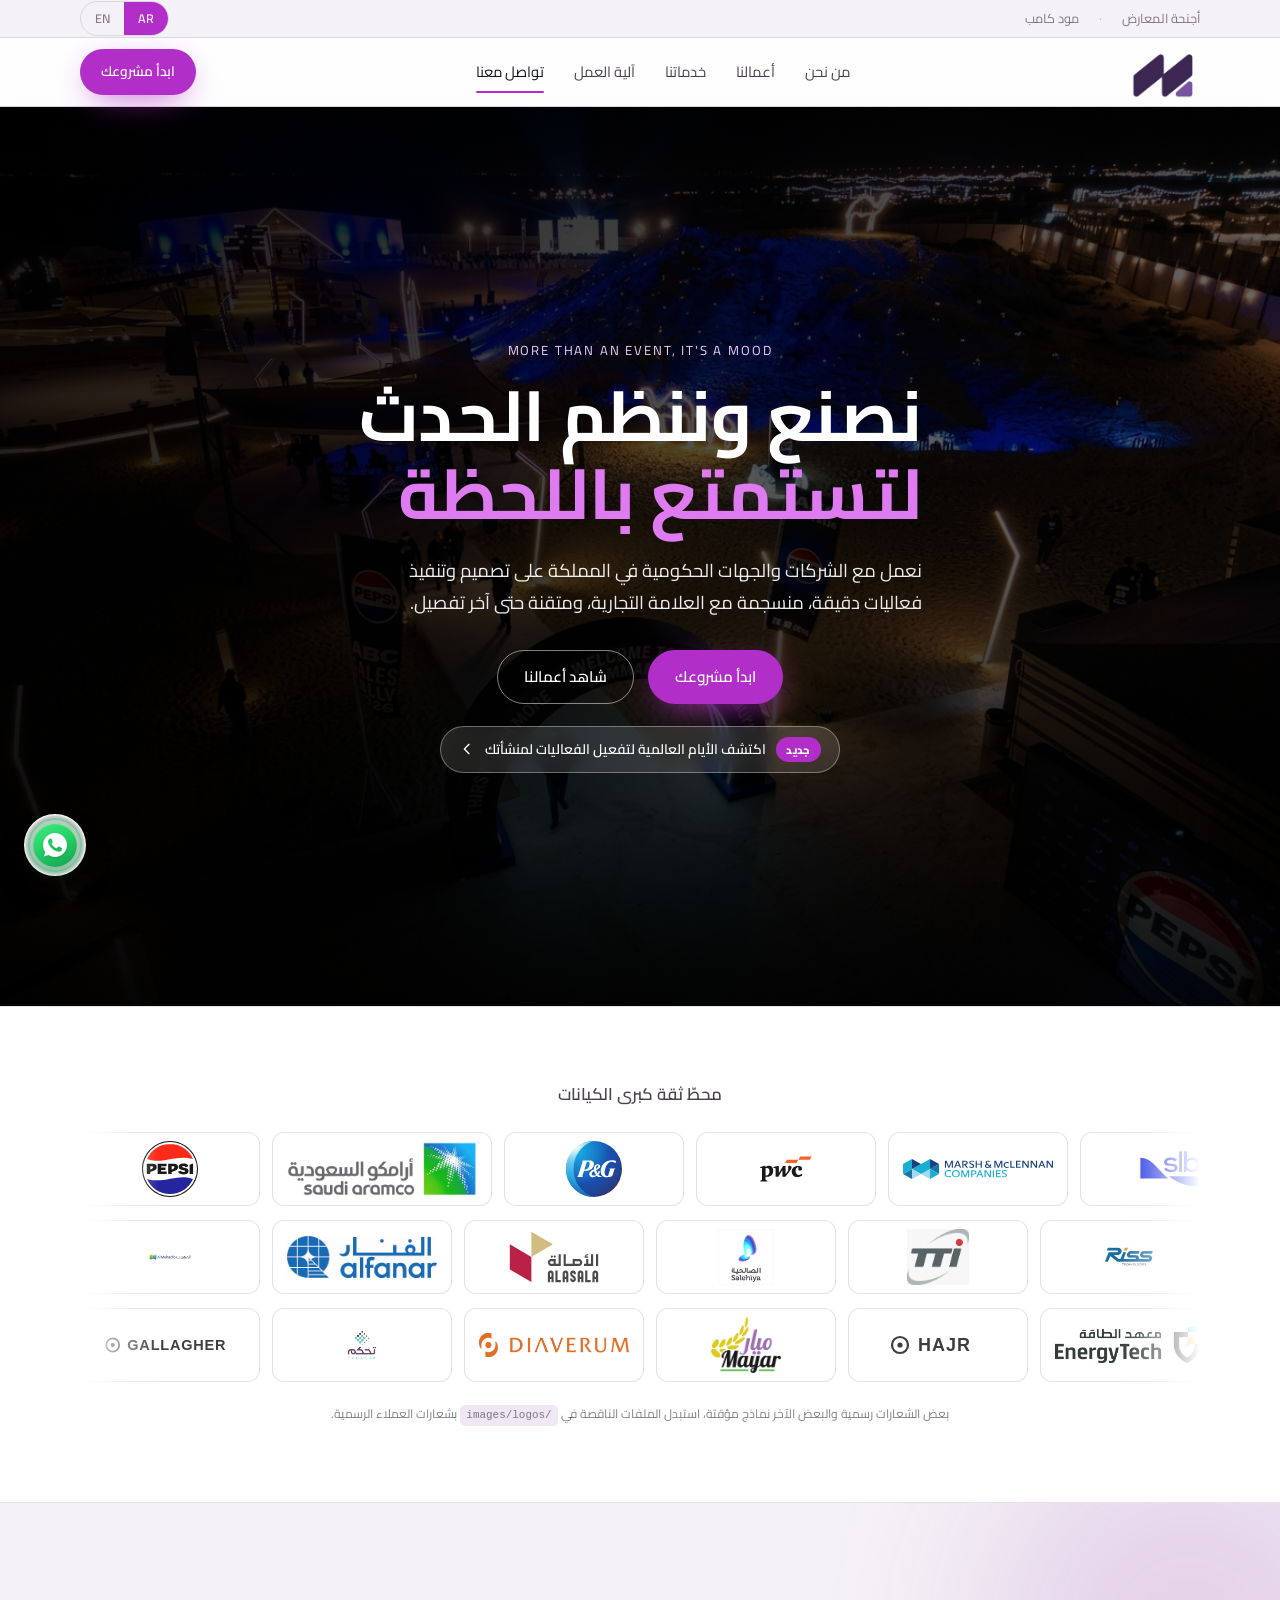
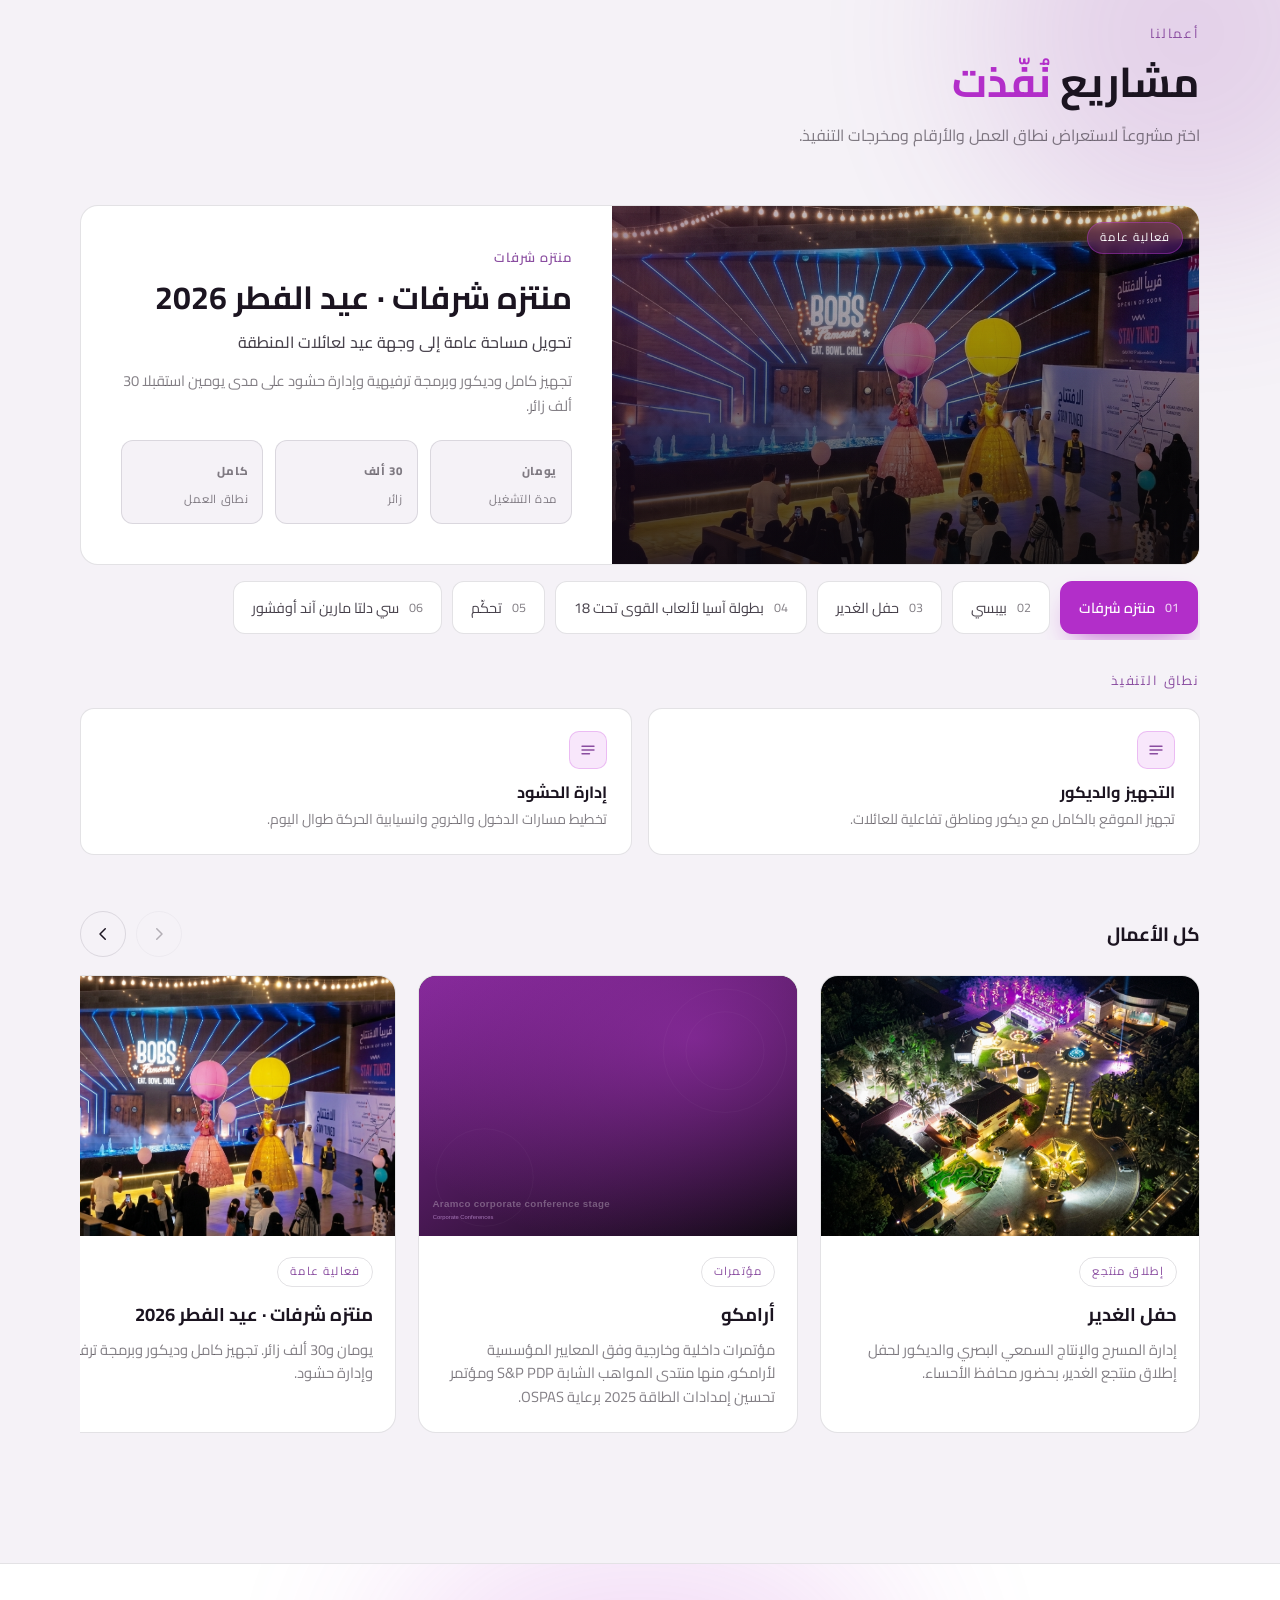
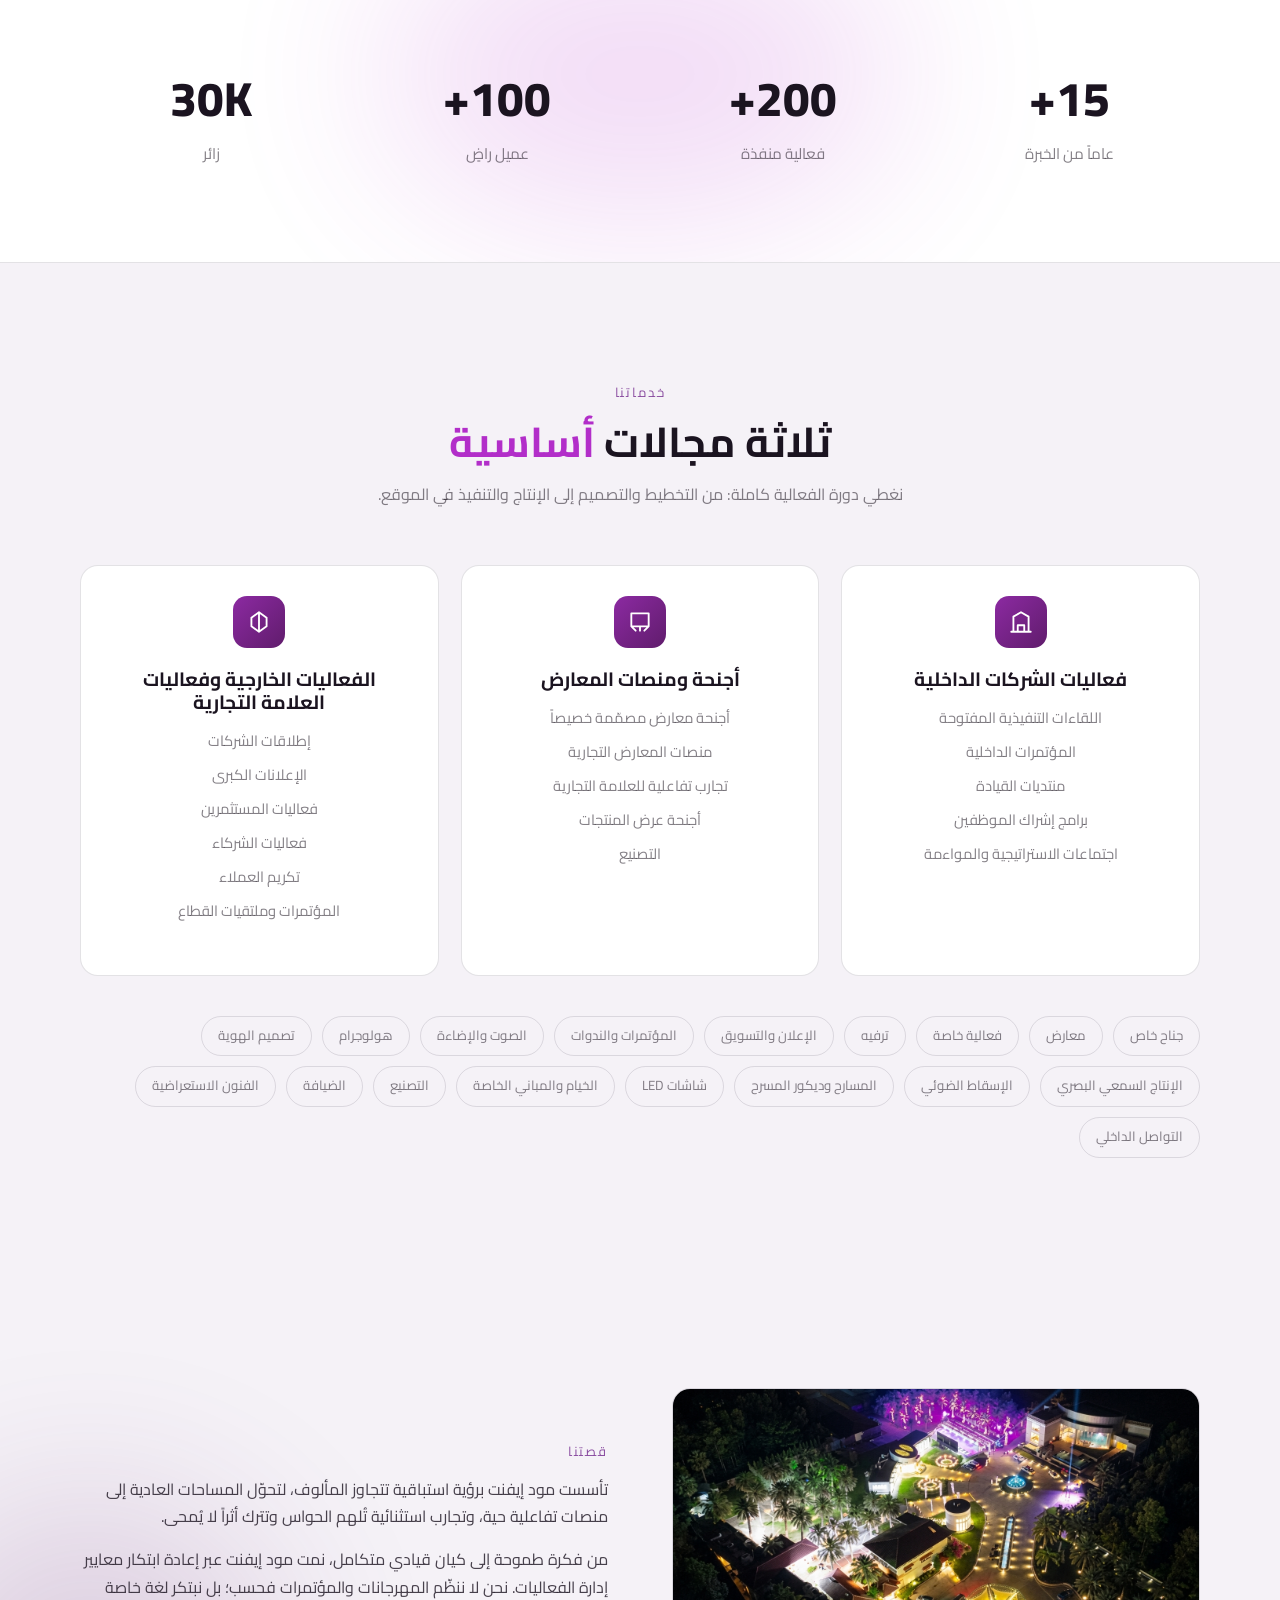
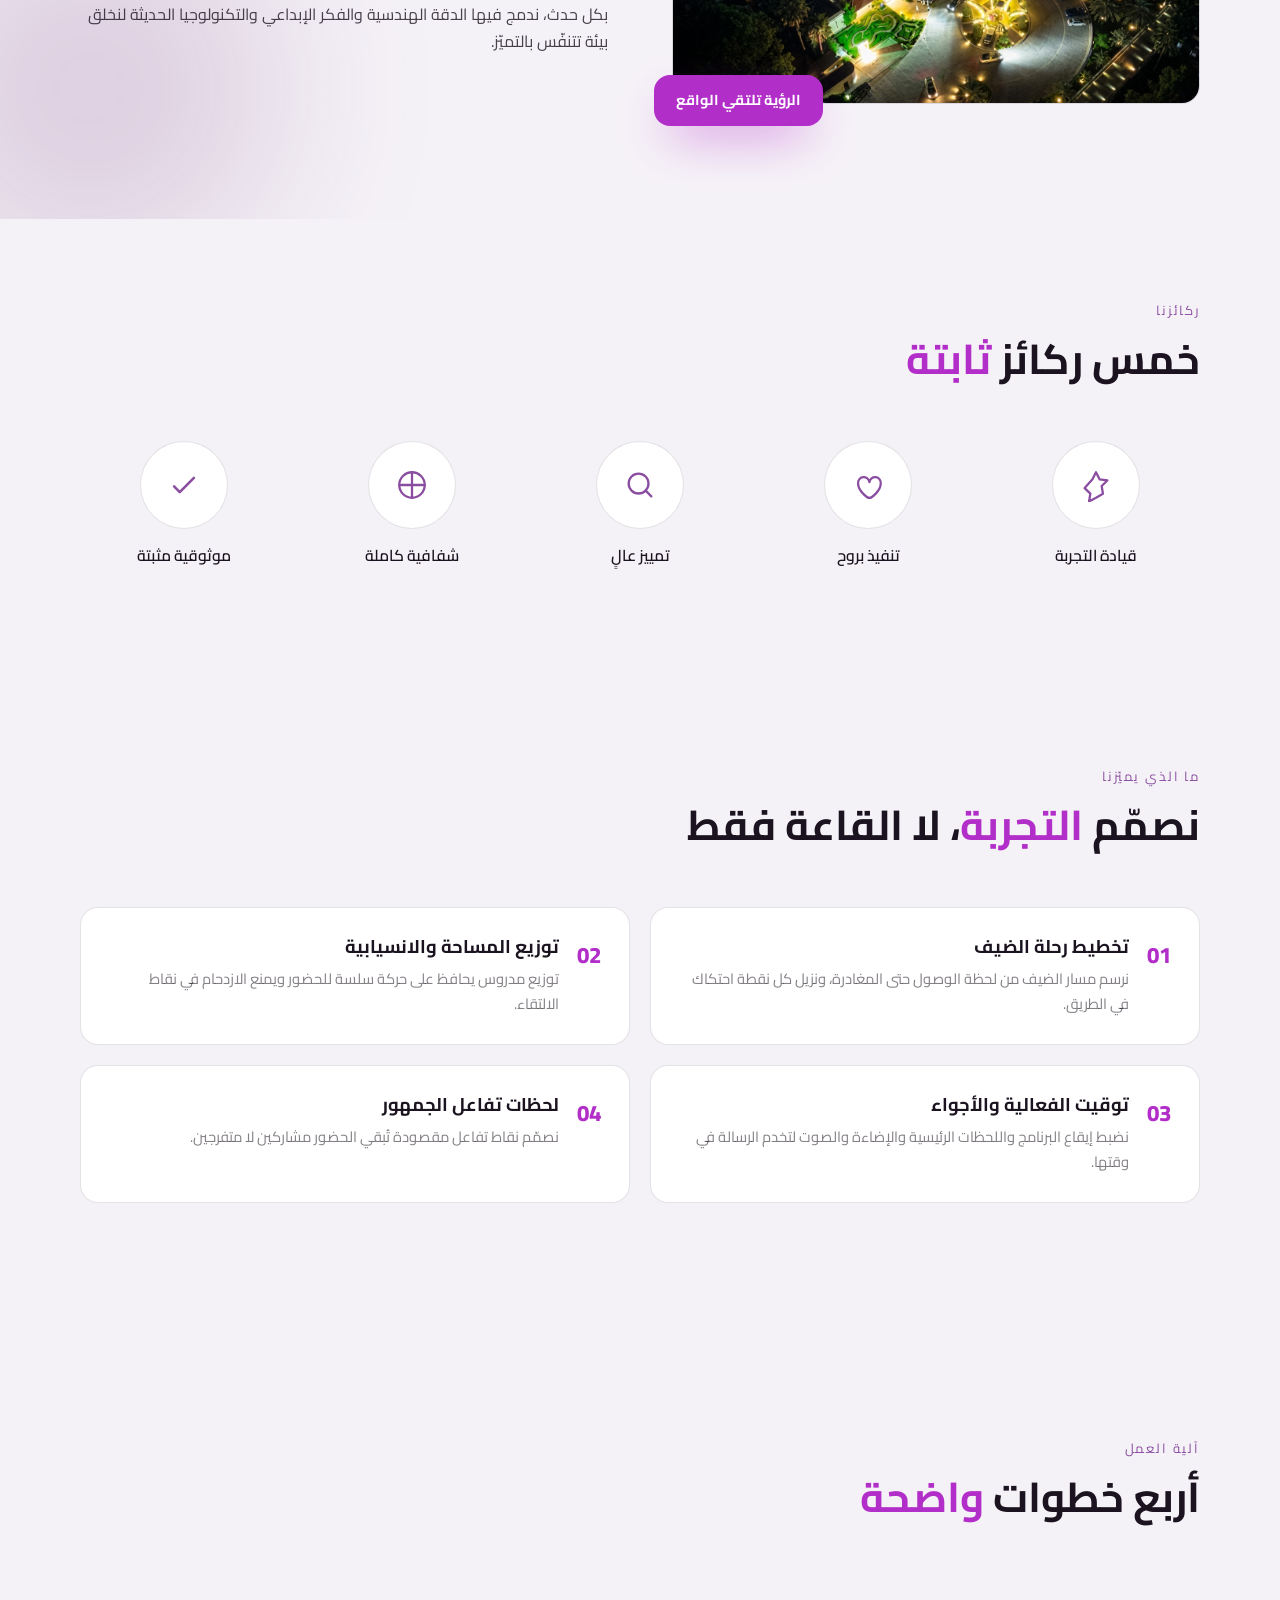
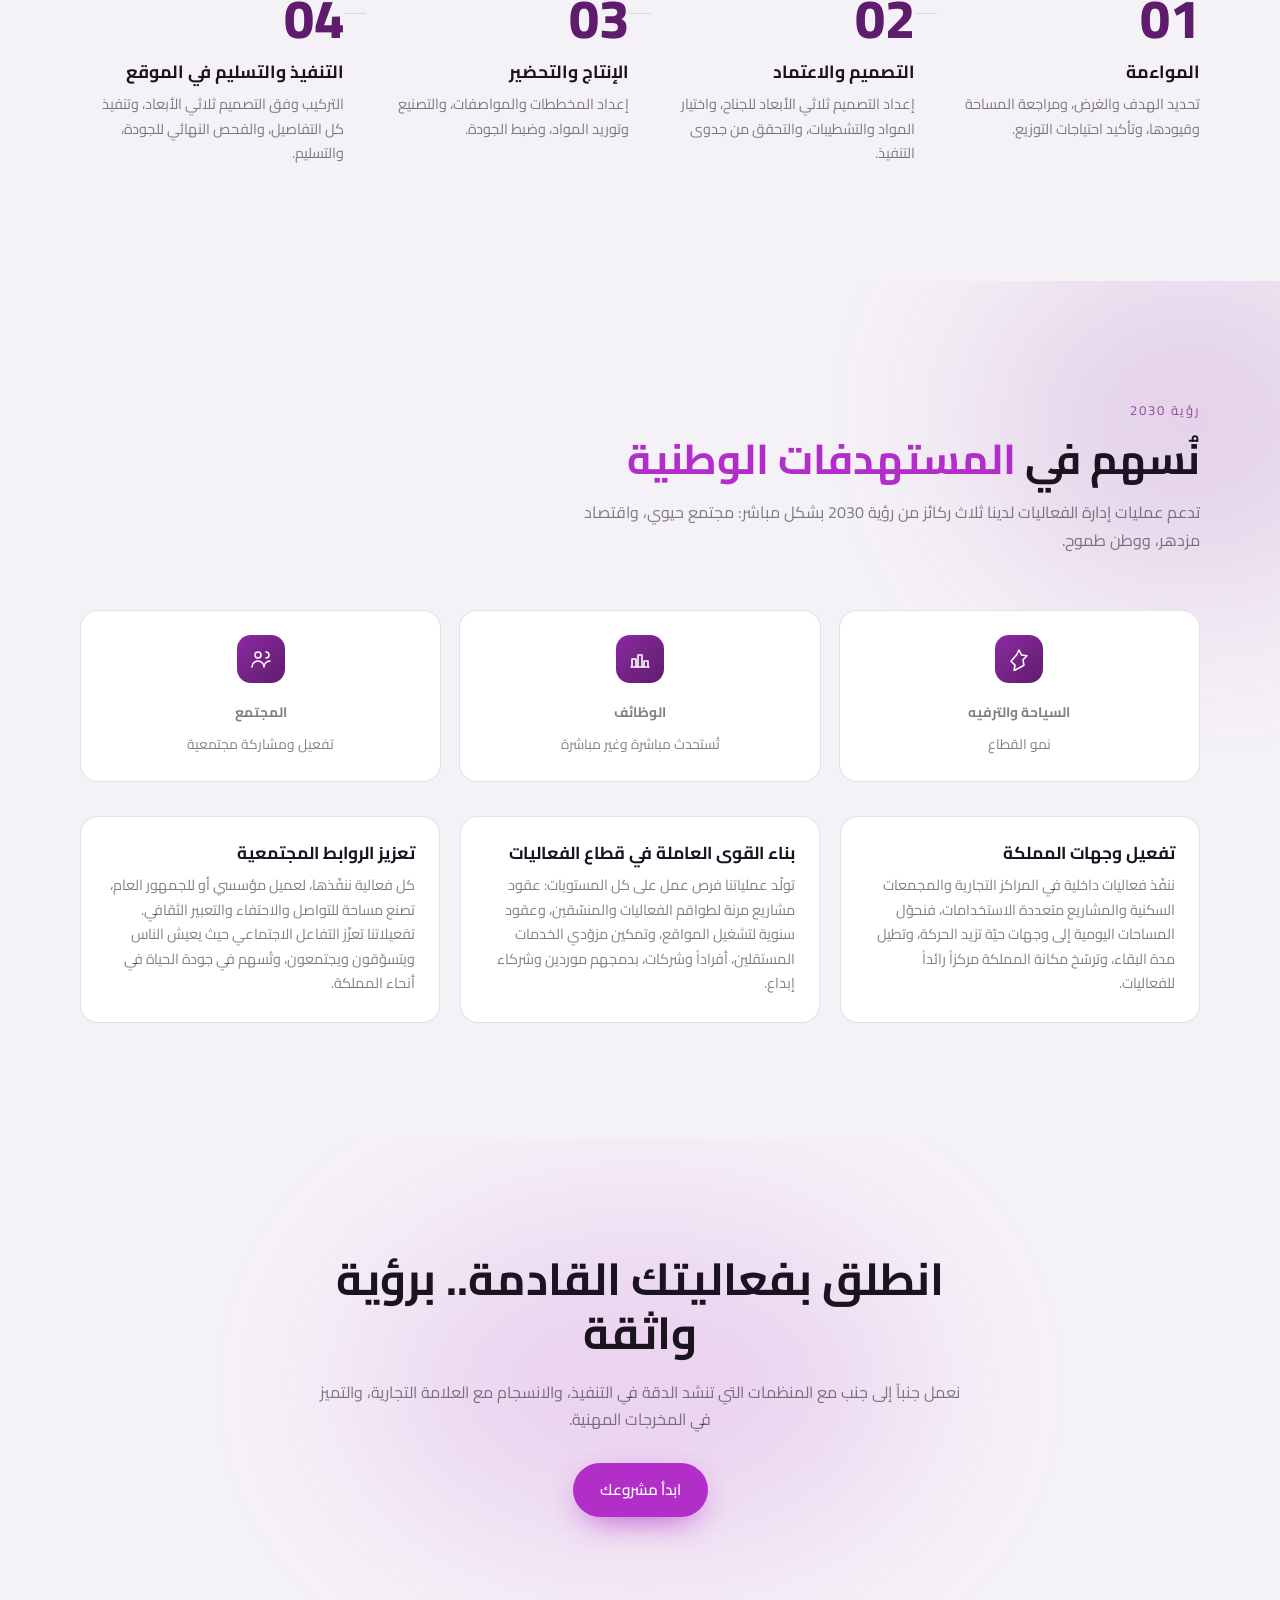
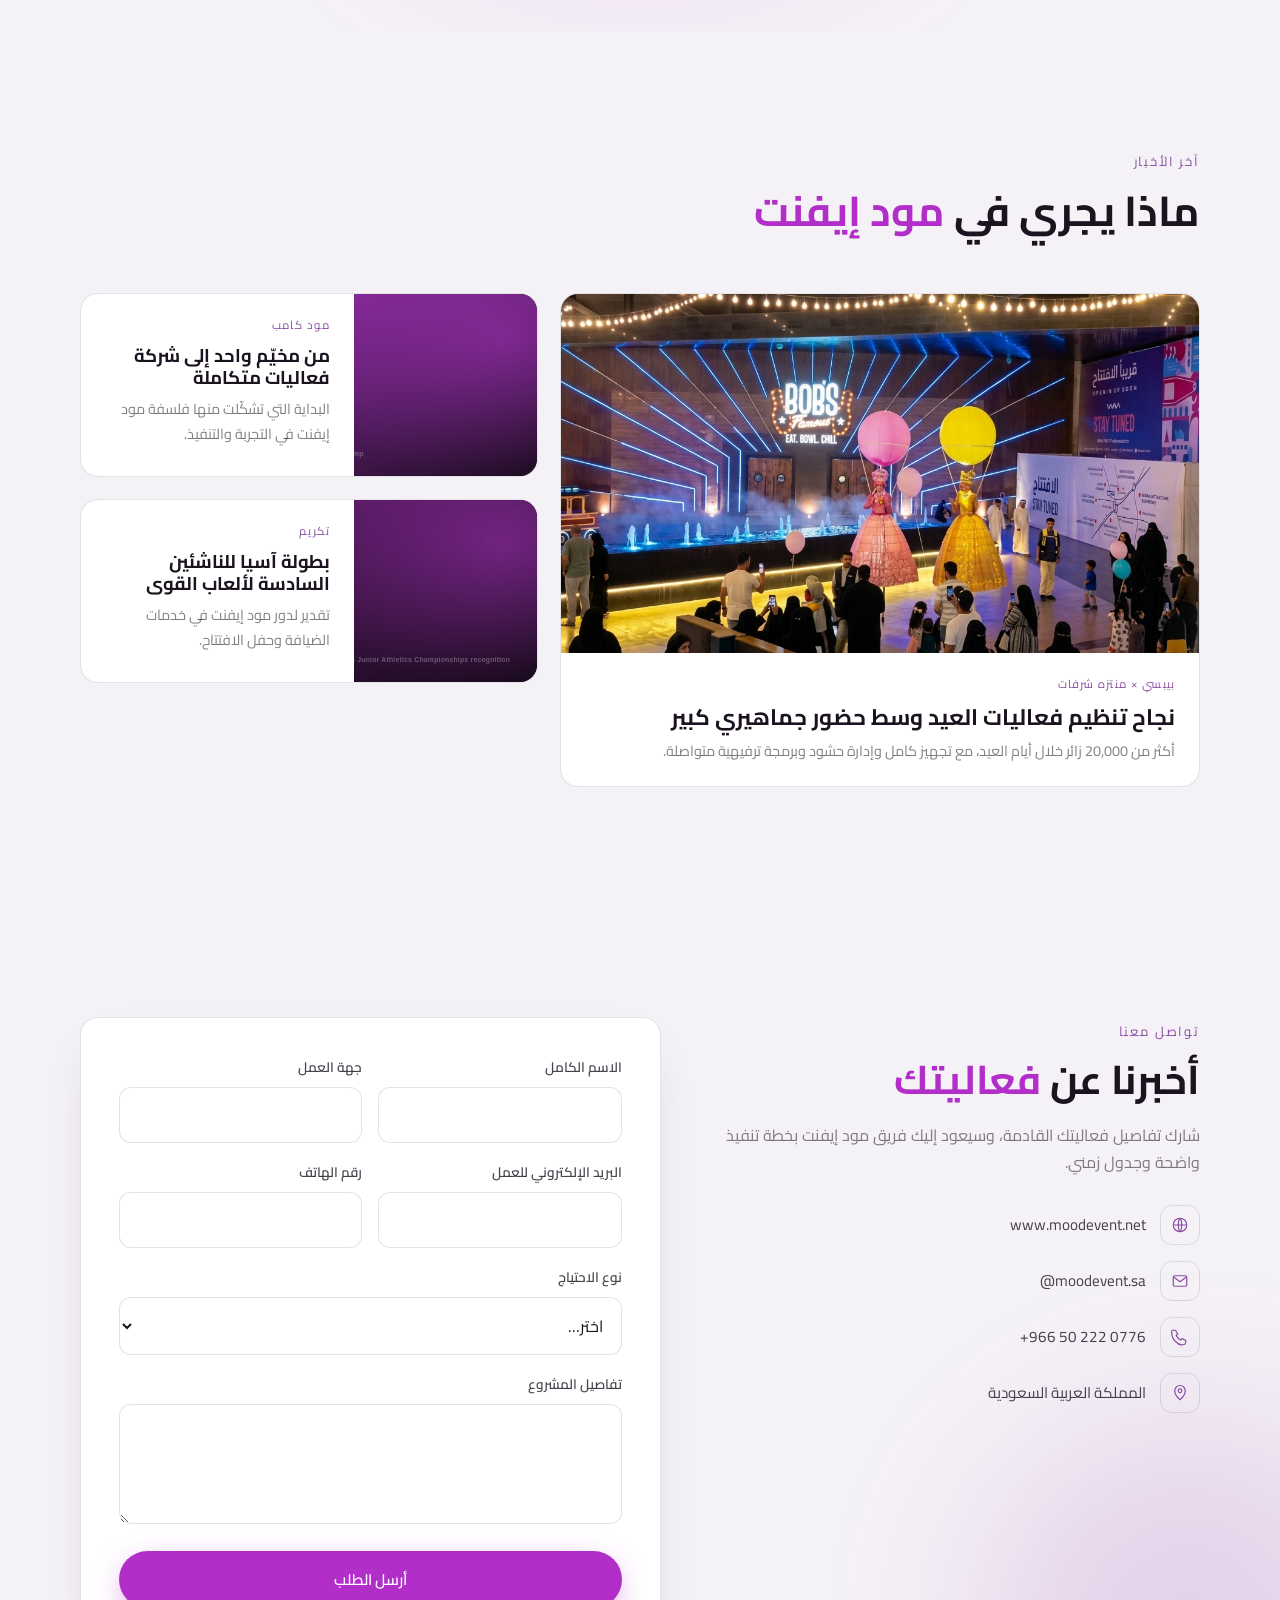
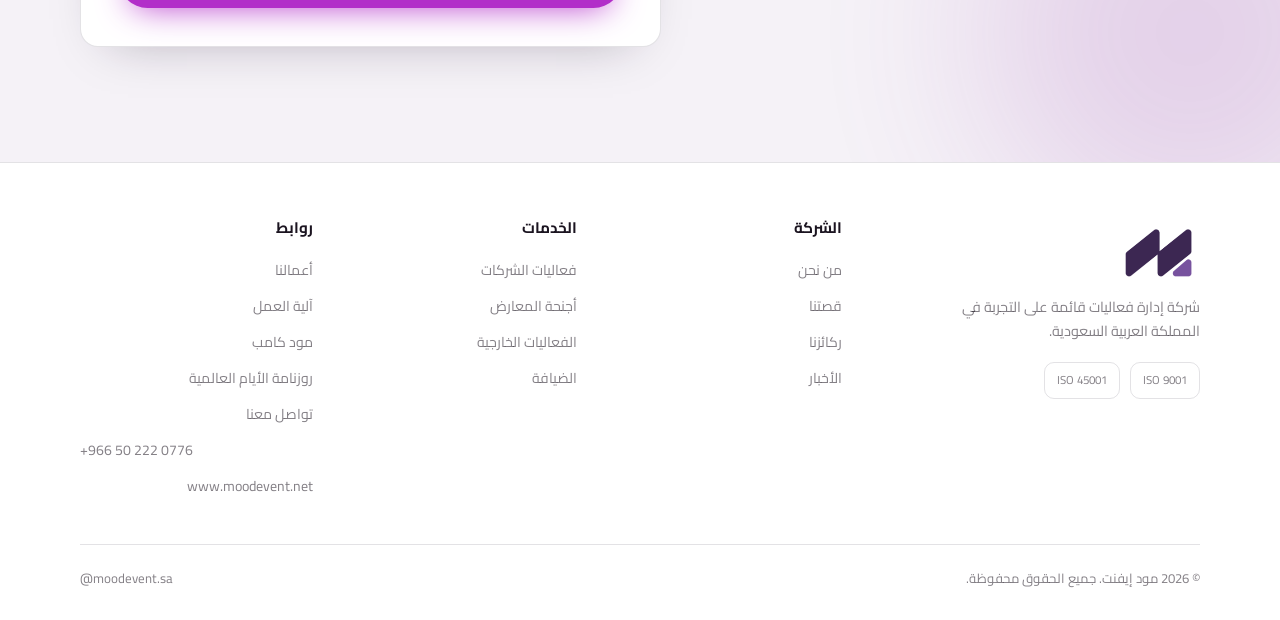
==== index.html @ b11189f2 "Initial commit: Mood Event bilingual static website Corporate site (Arabic-first/English toggle) wit" ====
<!DOCTYPE html>
<html lang="ar" dir="rtl"
      data-title-ar="مود إيفنت | نصنع وننظم الحدث لتستمتع باللحظة"
      data-title-en="Mood Event | We create events, you feel the mood">
<head>
  <meta charset="UTF-8" />
  <meta name="viewport" content="width=device-width, initial-scale=1" />
  <title>مود إيفنت | نصنع وننظم الحدث لتستمتع باللحظة</title>
  <meta name="description" content="مود إيفنت: شركة إدارة فعاليات قائمة على التجربة في المملكة العربية السعودية: فعاليات الشركات الداخلية، أجنحة المعارض، والفعاليات الخارجية وفعاليات العلامة التجارية." />

  <link rel="preconnect" href="https://fonts.googleapis.com" />
  <link rel="preconnect" href="https://fonts.gstatic.com" crossorigin />
  <!-- Arabic display face is GE SS Two (licensed, installed on the client's machines);
       Cairo is the web fallback that ships everywhere. Baloo Bhaijaan 2 backs up Latin. -->
  <link href="https://fonts.googleapis.com/css2?family=Cairo:wght@300;400;500;600;700;800&family=Baloo+Bhaijaan+2:wght@500;600;700;800&display=swap" rel="stylesheet" />

  <link rel="stylesheet" href="style.css" />
</head>
<body>

  <!-- ============================ [0] TOP UTILITY BAR ============================ -->
  <div class="utility">
    <div class="container">
      <nav class="utility-links" aria-label="روابط سريعة / Quick links">
        <a href="#services"><span data-ar>أجنحة المعارض</span><span data-en>Booths</span></a>
        <span class="utility-sep" aria-hidden="true">·</span>
        <a href="mood-camp.html"><span data-ar>مود كامب</span><span data-en>Mood Camp</span></a>
      </nav>
      <div class="lang-toggle" role="group" aria-label="Language / اللغة">
        <button type="button" data-lang-btn="ar" aria-pressed="true">AR</button>
        <button type="button" data-lang-btn="en" aria-pressed="false">EN</button>
      </div>
    </div>
  </div>

  <!-- ============================ [1] STICKY NAV ============================ -->
  <header class="nav">
    <div class="container">
      <a href="#hero" class="brand" aria-label="Mood Event home">
        <img class="brand-mark" src="images/logo-mark.png" alt="" />
      </a>

      <nav class="nav-links" aria-label="التنقل الرئيسي / Main navigation">
        <a href="#about"><span data-ar>من نحن</span><span data-en>About</span></a>
        <a href="#work"><span data-ar>أعمالنا</span><span data-en>Work</span></a>
        <a href="#services"><span data-ar>خدماتنا</span><span data-en>Services</span></a>
        <a href="#process"><span data-ar>آلية العمل</span><span data-en>Process</span></a>
        <a href="#contact"><span data-ar>تواصل معنا</span><span data-en>Contact</span></a>
      </nav>

      <div class="nav-cta">
        <a href="#contact" class="btn btn--solid btn--sm">
          <span data-ar>ابدأ مشروعك</span><span data-en>Start a project</span>
        </a>
        <button class="hamburger" aria-label="القائمة / Menu" aria-expanded="false" aria-controls="mobile-panel">
          <span aria-hidden="true"></span>
        </button>
      </div>
    </div>

    <div class="mobile-panel" id="mobile-panel">
      <a href="#about"><span data-ar>من نحن</span><span data-en>About</span></a>
      <a href="#work"><span data-ar>أعمالنا</span><span data-en>Work</span></a>
      <a href="#services"><span data-ar>خدماتنا</span><span data-en>Services</span></a>
      <a href="#process"><span data-ar>آلية العمل</span><span data-en>Process</span></a>
      <a href="#news"><span data-ar>الأخبار</span><span data-en>News</span></a>
      <a href="#contact"><span data-ar>تواصل معنا</span><span data-en>Contact</span></a>
      <a href="#contact" class="btn btn--solid"><span data-ar>ابدأ مشروعك</span><span data-en>Start a project</span></a>
    </div>
  </header>

  <main>

  <!-- ============================ [2] HERO ============================ -->
  <section class="hero" id="hero">
    <div class="hero-media" aria-hidden="true">
      <img class="hero-fallback" src="images/event-pepsi-dammam.jpg" alt="" />
      <video class="hero-video" autoplay muted loop playsinline poster="images/event-pepsi-dammam.jpg">
        <!-- Production reel slot: <source src="images/hero.mp4" type="video/mp4"> -->
      </video>
    </div>
    <div class="container">
      <div class="hero-inner">
        <span class="eyebrow fade-up" dir="ltr">More than an event, it's a mood</span>
        <h1 class="fade-up">
          <span data-ar>نصنع وننظم الحدث</span><span data-en>we create events</span>
          <span class="line2"><span data-ar>لتستمتع باللحظة</span><span data-en>you feel the mood</span></span>
        </h1>
        <p class="hero-sub fade-up">
          <span data-ar>نعمل مع الشركات والجهات الحكومية في المملكة على تصميم وتنفيذ فعاليات دقيقة، منسجمة مع العلامة التجارية، ومتقنة حتى آخر تفصيل.</span>
          <span data-en>We partner with corporate and government organizations across the Kingdom to design and deliver precise, on-brand events, executed down to the last detail.</span>
        </p>
        <div class="hero-actions fade-up">
          <a href="#contact" class="btn btn--solid"><span data-ar>ابدأ مشروعك</span><span data-en>Start a project</span></a>
          <a href="#work" class="btn btn--ghost"><span data-ar>شاهد أعمالنا</span><span data-en>See our work</span></a>
        </div>
        <a href="days-calendar.html" class="hero-feature fade-up">
          <span class="hero-feature-badge"><span data-ar>جديد</span><span data-en>New</span></span>
          <span data-ar>اكتشف الأيام العالمية لتفعيل الفعاليات لمنشأتك</span><span data-en>Discover world days to activate events for your organization</span>
          <svg viewBox="0 0 24 24" fill="none" aria-hidden="true"><path d="M9 5l7 7-7 7" stroke="currentColor" stroke-width="2" stroke-linecap="round" stroke-linejoin="round"/></svg>
        </a>
      </div>
    </div>
  </section>

  <!-- ============================ [3] PARTNERS BAR ============================ -->
  <section class="section section--tight partners">
    <div class="container">
      <h2><span data-ar>محطّ ثقة كبرى الكيانات</span><span data-en>Trusted by leading organizations</span></h2>
      <div class="logo-marquee" role="list" aria-label="عملاء مود إيفنت / Mood Event clients">
        <div class="lm-row" data-dir="ltr">
          <div class="lm-set">
            <span class="logo-chip" role="listitem"><img src="images/logos/pepsi.svg" alt="Pepsi" loading="lazy" /></span>
            <span class="logo-chip logo-chip--lg" role="listitem"><img src="images/logos/aramco.jpg" alt="Saudi Aramco" loading="lazy" /></span>
            <span class="logo-chip" role="listitem"><img src="images/logos/pg.svg" alt="P&amp;G" loading="lazy" /></span>
            <span class="logo-chip" role="listitem"><img src="images/logos/pwc.svg" alt="pwc" loading="lazy" /></span>
            <span class="logo-chip" role="listitem"><img src="images/logos/marsh.svg" alt="Marsh" loading="lazy" /></span>
            <span class="logo-chip" role="listitem"><img src="images/logos/slb.svg" alt="SLB" loading="lazy" /></span>
            <span class="logo-chip" role="listitem"><img src="images/logos/sabic.svg" alt="SABIC" loading="lazy" /></span>
            <span class="logo-chip" role="listitem"><img src="images/logos/shorofat-park.svg" alt="Shorofat Park" loading="lazy" /></span>
            <span class="logo-chip" role="listitem"><img src="images/logos/baker-hughes.svg" alt="Baker Hughes" loading="lazy" /></span>
            <span class="logo-chip" role="listitem"><img src="images/logos/zamil-group.svg" alt="Zamil Group" loading="lazy" /></span>
            <span class="logo-chip" role="listitem"><img src="images/logos/sfd.svg" alt="SFD" loading="lazy" /></span>
            <span class="logo-chip" role="listitem"><img src="images/logos/al-rashed.png" alt="Al Rashed" loading="lazy" /></span>
            <span class="logo-chip" role="listitem"><img src="images/logos/smasco.png" alt="SMASCO" loading="lazy" /></span>
            <span class="logo-chip" role="listitem"><img src="images/logos/sipchem.jpg" alt="Sipchem" loading="lazy" /></span>
          </div>
        </div>
        <div class="lm-row" data-dir="rtl">
          <div class="lm-set">
            <span class="logo-chip" role="listitem"><img src="images/logos/al-muhaidib.png" alt="Al Muhaidib" loading="lazy" /></span>
            <span class="logo-chip" role="listitem"><img src="images/logos/alfanar.png" alt="Alfanar" loading="lazy" /></span>
            <span class="logo-chip" role="listitem"><img src="images/logos/alasala.svg" alt="Alasala" loading="lazy" /></span>
            <span class="logo-chip" role="listitem"><img src="images/logos/salehiya.jpg" alt="Salehiya" loading="lazy" /></span>
            <span class="logo-chip" role="listitem"><img src="images/logos/tti.png" alt="TTI" loading="lazy" /></span>
            <span class="logo-chip" role="listitem"><img src="images/logos/riss.jpg" alt="riss" loading="lazy" /></span>
            <span class="logo-chip" role="listitem"><img src="images/logos/ajdan.png" alt="AJDAN" loading="lazy" /></span>
            <span class="logo-chip" role="listitem"><img src="images/logos/switz.png" alt="Switz" loading="lazy" /></span>
            <span class="logo-chip" role="listitem"><img src="images/logos/walaa.png" alt="Walaa" loading="lazy" /></span>
            <span class="logo-chip" role="listitem"><img src="images/logos/linde.svg" alt="Linde" loading="lazy" /></span>
            <span class="logo-chip" role="listitem"><img src="images/logos/nes-fircroft.png" alt="NES Fircroft" loading="lazy" /></span>
            <span class="logo-chip" role="listitem"><img src="images/logos/nov.svg" alt="NOV" loading="lazy" /></span>
            <span class="logo-chip" role="listitem"><img src="images/logos/saipem.svg" alt="SAIPEM" loading="lazy" /></span>
            <span class="logo-chip" role="listitem"><img src="images/logos/arabian-drilling.svg" alt="Arabian Drilling" loading="lazy" /></span>
            <span class="logo-chip" role="listitem"><img src="images/logos/subsea-7.svg" alt="Subsea 7" loading="lazy" /></span>
          </div>
        </div>
        <div class="lm-row" data-dir="ltr">
          <div class="lm-set">
            <span class="logo-chip" role="listitem"><img src="images/logos/gallagher.svg" alt="Gallagher" loading="lazy" /></span>
            <span class="logo-chip" role="listitem"><img src="images/logos/tahakkum.png" alt="Tahakkum" loading="lazy" /></span>
            <span class="logo-chip" role="listitem"><img src="images/logos/diaverum.jpg" alt="Diaverum" loading="lazy" /></span>
            <span class="logo-chip" role="listitem"><img src="images/logos/abu-mayar.png" alt="Abu Mayar" loading="lazy" /></span>
            <span class="logo-chip" role="listitem"><img src="images/logos/hajr.svg" alt="Hajr" loading="lazy" /></span>
            <span class="logo-chip" role="listitem"><img src="images/logos/energytech.webp" alt="EnergyTech" loading="lazy" /></span>
            <span class="logo-chip" role="listitem"><img src="images/logos/alansari.png" alt="Alansari" loading="lazy" /></span>
            <span class="logo-chip" role="listitem"><img src="images/logos/acwa.png" alt="ACWA" loading="lazy" /></span>
            <span class="logo-chip" role="listitem"><img src="images/logos/taqa.jpg" alt="TAQA" loading="lazy" /></span>
            <span class="logo-chip" role="listitem"><img src="images/logos/air-products.svg" alt="Air Products" loading="lazy" /></span>
            <span class="logo-chip" role="listitem"><img src="images/logos/alpla.png" alt="ALPLA" loading="lazy" /></span>
            <span class="logo-chip" role="listitem"><img src="images/logos/evostel.png" alt="Evostel" loading="lazy" /></span>
            <span class="logo-chip" role="listitem"><img src="images/logos/aro.jpg" alt="ARO" loading="lazy" /></span>
            <span class="logo-chip" role="listitem"><img src="images/logos/sicim.png" alt="sicim" loading="lazy" /></span>
            <span class="logo-chip" role="listitem"><img src="images/logos/assayel.png" alt="Assayel" loading="lazy" /></span>
          </div>
        </div>
      </div>
      <p class="logo-note"><span data-ar>بعض الشعارات رسمية والبعض الآخر نماذج مؤقتة، استبدل الملفات الناقصة في <code>images/logos/</code> بشعارات العملاء الرسمية.</span><span data-en>Some logos are official; the rest are placeholders; replace the remaining files in <code>images/logos/</code> with the clients' official artwork.</span></p>
    </div>
  </section>

  <!-- ============================ [4] PORTFOLIO RAIL ============================ -->
  <section class="section portfolio" id="work">
    <span class="glow glow--violet" style="width:420px;height:420px;top:-80px;inset-inline-start:-120px" aria-hidden="true"></span>
    <div class="container">
      <div class="section-head reveal" style="max-width:640px">
        <span class="eyebrow"><span data-ar>أعمالنا</span><span data-en>Our work</span></span>
        <h2><span data-ar>مشاريع <span class="accent">نُفّذت</span></span><span data-en>Projects <span class="accent">delivered</span></span></h2>
        <p><span data-ar>اختر مشروعاً لاستعراض نطاق العمل والأرقام ومخرجات التنفيذ.</span><span data-en>Pick a project to see its scope, the numbers, and what we delivered on site.</span></p>
      </div>

      <!-- Active-project showcase -->
      <div class="showcase reveal" id="showcase">
        <div class="showcase-feature">
          <div class="showcase-media">
            <img id="sc-img" src="images/event-shorofat-park.jpg" alt="" />
            <span class="sc-cat" id="sc-cat" aria-live="polite"></span>
          </div>
          <div class="showcase-body">
            <span class="sc-client" id="sc-client"></span>
            <h3 class="sc-name" id="sc-name"></h3>
            <p class="sc-tagline" id="sc-tagline"></p>
            <p class="sc-desc" id="sc-desc"></p>
            <div class="sc-metrics" id="sc-metrics"></div>
          </div>
        </div>

        <div class="sc-tabs" id="sc-tabs" role="tablist" aria-label="اختر مشروعاً / Select a project"></div>

        <div class="showcase-highlights">
          <span class="eyebrow"><span data-ar>نطاق التنفيذ</span><span data-en>Execution scope</span></span>
          <div class="sc-hl-grid" id="sc-hl-grid"></div>
        </div>
      </div>

      <div class="rail-head reveal">
        <h3><span data-ar>كل الأعمال</span><span data-en>All work</span></h3>
        <div class="rail-nav">
          <button class="rail-btn" data-rail="prev" aria-label="السابق / Previous" aria-controls="portfolio-rail">
            <svg viewBox="0 0 24 24" fill="none" aria-hidden="true"><path d="M15 5l-7 7 7 7" stroke="currentColor" stroke-width="2" stroke-linecap="round" stroke-linejoin="round"/></svg>
          </button>
          <button class="rail-btn" data-rail="next" aria-label="التالي / Next" aria-controls="portfolio-rail">
            <svg viewBox="0 0 24 24" fill="none" aria-hidden="true"><path d="M9 5l7 7-7 7" stroke="currentColor" stroke-width="2" stroke-linecap="round" stroke-linejoin="round"/></svg>
          </button>
        </div>
      </div>

      <div class="rail" id="portfolio-rail" tabindex="0" role="region" aria-label="معرض الأعمال / Portfolio">

        <article class="card">
          <div class="card-img"><img src="images/event-venue-aerial.jpg" alt="حفل إطلاق منتجع الغدير · إدارة المسرح والإنتاج / Al Ghadir Resort launch ceremony" loading="lazy" /></div>
          <div class="card-body">
            <span class="card-tag"><span data-ar>إطلاق منتجع</span><span data-en>Resort Launch</span></span>
            <div class="card-client"><span data-ar>حفل الغدير</span><span data-en>Al Ghadir Ceremony</span></div>
            <p class="card-scope"><span data-ar>إدارة المسرح والإنتاج السمعي البصري والديكور لحفل إطلاق منتجع الغدير، بحضور محافظ الأحساء.</span><span data-en>Stage management, AV production and decor for the Al Ghadir Resort launch, in the presence of the Governor of Al-Ahsa.</span></p>
          </div>
        </article>

        <article class="card">
          <div class="card-img"><img src="images/project-aramco-conferences.svg" alt="مؤتمرات أرامكو الداخلية والخارجية / Aramco corporate conferences" loading="lazy" /></div>
          <div class="card-body">
            <span class="card-tag"><span data-ar>مؤتمرات</span><span data-en>Conferences</span></span>
            <div class="card-client"><span data-ar>أرامكو</span><span data-en>Aramco</span></div>
            <p class="card-scope"><span data-ar>مؤتمرات داخلية وخارجية وفق المعايير المؤسسية لأرامكو، منها منتدى المواهب الشابة S&amp;P PDP ومؤتمر تحسين إمدادات الطاقة 2025 برعاية OSPAS.</span><span data-en>Internal and external conferences meeting Aramco's institutional standards; incl. the S&amp;P PDP Young Talent Forum and Energy Supply Optimization 2025, sponsored by OSPAS.</span></p>
          </div>
        </article>

        <article class="card">
          <div class="card-img"><img src="images/event-shorofat-park.jpg" alt="منتزه شرفات · عيد الفطر 2026، 30 ألف زائر / Shorofat Park Eid Al Fitr 2026" loading="lazy" /></div>
          <div class="card-body">
            <span class="card-tag"><span data-ar>فعالية عامة</span><span data-en>Public Event</span></span>
            <div class="card-client"><span data-ar>منتزه شرفات · عيد الفطر 2026</span><span data-en>Shorofat Park · Eid Al Fitr 2026</span></div>
            <p class="card-scope"><span data-ar>يومان و30 ألف زائر. تجهيز كامل وديكور وبرمجة ترفيهية وإدارة حشود.</span><span data-en>2 days, 30K visitors. Full setup, decor, entertainment programming and crowd management.</span></p>
          </div>
        </article>

        <article class="card">
          <div class="card-img"><img src="images/project-shurafat-park-eid-2025.svg" alt="منتزه شرفات · عيد 2025، 26 ألف زائر / Shurafat Park Eid 2025" loading="lazy" /></div>
          <div class="card-body">
            <span class="card-tag"><span data-ar>فعالية عامة</span><span data-en>Public Event</span></span>
            <div class="card-client"><span data-ar>منتزه شرفات · عيد 2025</span><span data-en>Shurafat Park · Eid 2025</span></div>
            <p class="card-scope"><span data-ar>ثلاثة أيام و26 ألف زائر. تخطيط تشغيلي وانسيابية الحشود والتحكم في الدخول والخروج.</span><span data-en>3 days, 26K visitors. Operational planning, crowd flow and entry/exit control.</span></p>
          </div>
        </article>

        <article class="card">
          <div class="card-img"><img src="images/event-pepsi-dammam.jpg" alt="بيبسي · فعالية رأس السنة ABC Sales Rally 2026 / Pepsi New Year Event" loading="lazy" /></div>
          <div class="card-body">
            <span class="card-tag"><span data-ar>فعالية علامة تجارية</span><span data-en>Brand Event</span></span>
            <div class="card-client"><span data-ar>بيبسي · فعالية رأس السنة</span><span data-en>Pepsi · New Year Event</span></div>
            <p class="card-scope"><span data-ar>فعالية ABC Sales Rally 2026: الموقع والمسرح وشاشات LED والإنتاج السمعي البصري والضيافة ومحطات طعام حية. تنفيذ متكامل.</span><span data-en>ABC Sales Rally 2026: venue, stage, LED, AV production, hospitality and live food stations. Turnkey.</span></p>
          </div>
        </article>

        <article class="card">
          <div class="card-img"><img src="images/project-sea-delta-marine.svg" alt="سي دلتا مارين آند أوفشور · جناح معرض / Sea Delta Marine &amp; Offshore exhibition booth" loading="lazy" /></div>
          <div class="card-body">
            <span class="card-tag"><span data-ar>جناح معرض</span><span data-en>Exhibition Booth</span></span>
            <div class="card-client"><span data-ar>سي دلتا مارين آند أوفشور</span><span data-en>Sea Delta Marine &amp; Offshore</span></div>
            <p class="card-scope"><span data-ar>جناح جزيرة بمظلة منحنية مضاءة، وجدار عرض للمنتجات، وصالة اجتماعات مستضافة.</span><span data-en>Island stand with an illuminated curved canopy, a product wall and a hosted meeting lounge.</span></p>
          </div>
        </article>

        <article class="card">
          <div class="card-img"><img src="images/project-tayseer-booth.svg" alt="تيسير · تصميم وتنفيذ الجناح في معرض Seamless الرياض / Tayseer booth, Seamless Riyadh" loading="lazy" /></div>
          <div class="card-body">
            <span class="card-tag"><span data-ar>جناح معرض</span><span data-en>Exhibition Booth</span></span>
            <div class="card-client"><span data-ar>تيسير</span><span data-en>Tayseer</span></div>
            <p class="card-scope"><span data-ar>تصميم وتنفيذ الجناح في معرض Seamless الرياض.</span><span data-en>Booth design and execution, Seamless Exhibition Riyadh.</span></p>
          </div>
        </article>

        <article class="card">
          <div class="card-img"><img src="images/project-ejada-booth.svg" alt="إجادة · تصميم وتنفيذ الجناح في ملتقى التوظيف بجامعة الملك فهد للبترول والمعادن 2025 / Ejada booth, KFUPM Career Fair 2025" loading="lazy" /></div>
          <div class="card-body">
            <span class="card-tag"><span data-ar>جناح معرض</span><span data-en>Exhibition Booth</span></span>
            <div class="card-client"><span data-ar>إجادة</span><span data-en>Ejada</span></div>
            <p class="card-scope"><span data-ar>تصميم وتنفيذ الجناح في ملتقى التوظيف بجامعة الملك فهد للبترول والمعادن 2025.</span><span data-en>Booth design and execution, KFUPM Career Fair 2025.</span></p>
          </div>
        </article>

        <article class="card">
          <div class="card-img"><img src="images/project-lahint-booth.svg" alt="لاهنت · جناح خدمات الأعمال في معرض ريادة الأعمال 2025 / Lahint Business Services Booth, Entrepreneurship Exhibition 2025" loading="lazy" /></div>
          <div class="card-body">
            <span class="card-tag"><span data-ar>جناح معرض</span><span data-en>Exhibition Booth</span></span>
            <div class="card-client"><span data-ar>لاهنت</span><span data-en>Lahint</span></div>
            <p class="card-scope"><span data-ar>جناح خدمات الأعمال في معرض ريادة الأعمال 2025 (RAD). راعٍ ماسي، وتحت رعاية الأمير سعود بن نايف بن عبدالعزيز.</span><span data-en>Business Services Booth, Entrepreneurship Exhibition 2025 (RAD). Diamond Sponsor; under the patronage of Prince Saud bin Nayef bin Abdulaziz.</span></p>
          </div>
        </article>

        <article class="card">
          <div class="card-img"><img src="images/project-asian-u18-athletics.svg" alt="بطولة آسيا السادسة لألعاب القوى تحت 18 عاماً / 6th Asian U18 Athletics Championships" loading="lazy" /></div>
          <div class="card-body">
            <span class="card-tag"><span data-ar>فعالية رياضية</span><span data-en>Sporting Event</span></span>
            <div class="card-client"><span data-ar>بطولة آسيا لألعاب القوى تحت 18</span><span data-en>6th Asian U18 Athletics Championships</span></div>
            <p class="card-scope"><span data-ar>29 دولة، وسبعة أيام من خدمات الضيافة، وحفل افتتاح بمشاركة 70 مؤدياً.</span><span data-en>29 countries, 7 days of catering, and an opening ceremony with 70 performers.</span></p>
          </div>
        </article>

        <article class="card">
          <div class="card-img"><img src="images/project-acwa-power-annual-day.svg" alt="أكوا باور · احتفال اليوم السنوي / ACWA Power Annual Day Celebration" loading="lazy" /></div>
          <div class="card-body">
            <span class="card-tag"><span data-ar>فعالية شركات</span><span data-en>Corporate Event</span></span>
            <div class="card-client"><span data-ar>أكوا باور</span><span data-en>ACWA Power</span></div>
            <p class="card-scope"><span data-ar>احتفال اليوم السنوي للشركة، تنفيذ متكامل.</span><span data-en>Annual Day Celebration, turnkey.</span></p>
          </div>
        </article>

        <article class="card">
          <div class="card-img"><img src="images/project-netzero-national-day.svg" alt="نت زيرو · اليوم الوطني السعودي 95 في مطارات الدمام / NetZero, Saudi National Day 95 at Dammam Airports" loading="lazy" /></div>
          <div class="card-body">
            <span class="card-tag"><span data-ar>مبادرة استدامة</span><span data-en>Sustainability</span></span>
            <div class="card-client"><span data-ar>نت زيرو</span><span data-en>NetZero</span></div>
            <p class="card-scope"><span data-ar>اليوم الوطني السعودي 95 في مطارات الدمام، ضمن مبادرة الاستدامة.</span><span data-en>Saudi National Day 95 at Dammam Airports, Sustainability Initiative.</span></p>
          </div>
        </article>

        <article class="card">
          <div class="card-img"><img src="images/project-tahakkum-engagement.svg" alt="تحكّم · إشراك الموظفين، خمسة أيام وموقعان و1,840 مشاركاً / Tahakkum Employee Engagement" loading="lazy" /></div>
          <div class="card-body">
            <span class="card-tag"><span data-ar>إشراك الموظفين</span><span data-en>Employee Engagement</span></span>
            <div class="card-client"><span data-ar>تحكّم</span><span data-en>Tahakkum</span></div>
            <p class="card-scope"><span data-ar>خمسة أيام، وموقعان، و1,840 مشاركاً.</span><span data-en>5 days, 2 sites, 1,840 participants.</span></p>
          </div>
        </article>

        <article class="card">
          <div class="card-img"><img src="images/project-imvita-booth.svg" alt="إمفيتا · جناح في معرض السعودية للحيوانات الأليفة / IMVITA booth, Saudi Pet Expo" loading="lazy" /></div>
          <div class="card-body">
            <span class="card-tag"><span data-ar>جناح معرض</span><span data-en>Exhibition Booth</span></span>
            <div class="card-client"><span data-ar>إمفيتا</span><span data-en>IMVITA</span></div>
            <p class="card-scope"><span data-ar>جناح في معرض السعودية للحيوانات الأليفة.</span><span data-en>Booth, Saudi Pet Expo.</span></p>
          </div>
        </article>

        <article class="card">
          <div class="card-img"><img src="images/project-salehiya-eid.svg" alt="الصالحية · فعالية العيد للموظفين، تصميم وإنتاج متكامل / Salehiya Employees' Eid Event" loading="lazy" /></div>
          <div class="card-body">
            <span class="card-tag"><span data-ar>فعالية شركات</span><span data-en>Corporate Event</span></span>
            <div class="card-client"><span data-ar>الصالحية</span><span data-en>Salehiya</span></div>
            <p class="card-scope"><span data-ar>فعالية العيد للموظفين، تصميم وإنتاج متكامل من البداية إلى النهاية.</span><span data-en>Employees' Eid Event, end-to-end design and production.</span></p>
          </div>
        </article>

        <article class="card">
          <div class="card-img"><img src="images/project-aramco-conferences.svg" alt="أرامكو الأحساء · بطولات الصيف / Aramco Al-Ahsa Summer Championships" loading="lazy" /></div>
          <div class="card-body">
            <span class="card-tag"><span data-ar>فعالية صيفية</span><span data-en>Summer Event</span></span>
            <div class="card-client"><span data-ar>أرامكو الأحساء · بطولات الصيف</span><span data-en>Aramco Al-Ahsa · Summer Championships</span></div>
            <p class="card-scope"><span data-ar>تنظيم وتنفيذ فعالية بطولات الصيف من التخطيط حتى التسليم.</span><span data-en>Organizing and delivering the Summer Championships event from planning to handover.</span></p>
          </div>
        </article>

        <article class="card">
          <div class="card-img"><img src="images/project-aramco-conferences.svg" alt="أرامكو الأحساء · موسم الصيف / Aramco Al-Ahsa Summer Season" loading="lazy" /></div>
          <div class="card-body">
            <span class="card-tag"><span data-ar>فعالية صيفية</span><span data-en>Summer Season</span></span>
            <div class="card-client"><span data-ar>أرامكو الأحساء · موسم الصيف</span><span data-en>Aramco Al-Ahsa · Summer Season</span></div>
            <p class="card-scope"><span data-ar>إدارة برنامج موسم الصيف وتشغيله على مدى الفترة الكاملة.</span><span data-en>Managing and running the Summer Season programme across the full period.</span></p>
          </div>
        </article>

        <article class="card">
          <div class="card-img"><img src="images/project-aramco-conferences.svg" alt="أرامكو الأحساء · يوم الآيس كريم / Aramco Al-Ahsa Ice Cream Day" loading="lazy" /></div>
          <div class="card-body">
            <span class="card-tag"><span data-ar>يوم عائلي</span><span data-en>Family Day</span></span>
            <div class="card-client"><span data-ar>أرامكو الأحساء · يوم الآيس كريم</span><span data-en>Aramco Al-Ahsa · Ice Cream Day</span></div>
            <p class="card-scope"><span data-ar>تجهيز وتشغيل يوم ترفيهي عائلي بكامل عناصره.</span><span data-en>Setting up and running a full family entertainment day.</span></p>
          </div>
        </article>

        <article class="card">
          <div class="card-img"><img src="images/project-netzero-national-day.svg" alt="هيئة تطوير المنطقة الشرقية / Eastern Province Development Authority" loading="lazy" /></div>
          <div class="card-body">
            <span class="card-tag"><span data-ar>جهة حكومية</span><span data-en>Government</span></span>
            <div class="card-client"><span data-ar>هيئة تطوير المنطقة الشرقية</span><span data-en>Eastern Province Development Authority</span></div>
            <p class="card-scope"><span data-ar>تنظيم وتنفيذ فعالية للهيئة وفق المعايير المؤسسية والبروتوكولية.</span><span data-en>Organizing and delivering an authority event to institutional and protocol standards.</span></p>
          </div>
        </article>

        <article class="card">
          <div class="card-img"><img src="images/event-venue-aerial.jpg" alt="الهيئة الملكية / The Royal Commission" loading="lazy" /></div>
          <div class="card-body">
            <span class="card-tag"><span data-ar>جهة حكومية</span><span data-en>Government</span></span>
            <div class="card-client"><span data-ar>الهيئة الملكية</span><span data-en>The Royal Commission</span></div>
            <p class="card-scope"><span data-ar>تنفيذ فعالية للهيئة الملكية بإدارة كاملة للموقع والبرنامج.</span><span data-en>Delivering a Royal Commission event with full venue and programme management.</span></p>
          </div>
        </article>

        <article class="card">
          <div class="card-img"><img src="images/event-pepsi-dammam.jpg" alt="بيبسي / Pepsi" loading="lazy" /></div>
          <div class="card-body">
            <span class="card-tag"><span data-ar>فعالية علامة تجارية</span><span data-en>Brand Event</span></span>
            <div class="card-client"><span data-ar>بيبسي</span><span data-en>Pepsi</span></div>
            <p class="card-scope"><span data-ar>تنفيذ فعالية لعلامة بيبسي من التصميم حتى التشغيل في الموقع.</span><span data-en>Delivering a Pepsi brand event from design through on-site operation.</span></p>
          </div>
        </article>

        <article class="card">
          <div class="card-img"><img src="images/event-shorofat-park.jpg" alt="الشرفات بارك / Shorofat Park" loading="lazy" /></div>
          <div class="card-body">
            <span class="card-tag"><span data-ar>فعالية عامة</span><span data-en>Public Event</span></span>
            <div class="card-client"><span data-ar>الشرفات بارك</span><span data-en>Shorofat Park</span></div>
            <p class="card-scope"><span data-ar>تجهيز وتشغيل فعالية عامة داخل المنتزه مع إدارة الحشود.</span><span data-en>Setting up and running a public event inside the park with crowd management.</span></p>
          </div>
        </article>

        <article class="card">
          <div class="card-img"><img src="images/project-aramco-conferences.svg" alt="معهد الطاقة / Energy Institute" loading="lazy" /></div>
          <div class="card-body">
            <span class="card-tag"><span data-ar>فعالية مؤسسية</span><span data-en>Corporate Event</span></span>
            <div class="card-client"><span data-ar>معهد الطاقة</span><span data-en>Energy Institute</span></div>
            <p class="card-scope"><span data-ar>تنظيم وتنفيذ فعالية مؤسسية لمعهد الطاقة.</span><span data-en>Organizing and delivering a corporate event for the Energy Institute.</span></p>
          </div>
        </article>

        <article class="card">
          <div class="card-img"><img src="images/project-salehiya-eid.svg" alt="الصالحية / Salehiya" loading="lazy" /></div>
          <div class="card-body">
            <span class="card-tag"><span data-ar>فعالية شركات</span><span data-en>Corporate Event</span></span>
            <div class="card-client"><span data-ar>الصالحية</span><span data-en>Salehiya</span></div>
            <p class="card-scope"><span data-ar>تصميم وتنفيذ فعالية شركات من البداية إلى النهاية.</span><span data-en>End-to-end design and production of a corporate event.</span></p>
          </div>
        </article>

        <article class="card">
          <div class="card-img"><img src="images/project-shorofat-park-eid-2026.svg" alt="الراشد مول / Al Rashed Mall" loading="lazy" /></div>
          <div class="card-body">
            <span class="card-tag"><span data-ar>تفعيل مركز تجاري</span><span data-en>Mall Activation</span></span>
            <div class="card-client"><span data-ar>الراشد مول</span><span data-en>Al Rashed Mall</span></div>
            <p class="card-scope"><span data-ar>تفعيل داخل المركز التجاري بتجهيز وديكور وبرمجة للزوار.</span><span data-en>In-mall activation with setup, decor and visitor programming.</span></p>
          </div>
        </article>

        <article class="card">
          <div class="card-img"><img src="images/event-venue-aerial.jpg" alt="هيئة التطوير الشرقية بالتعاون مع جزيرة تاروت / Eastern Development Authority with Tarout Island" loading="lazy" /></div>
          <div class="card-body">
            <span class="card-tag"><span data-ar>جهة حكومية</span><span data-en>Government</span></span>
            <div class="card-client"><span data-ar>هيئة التطوير الشرقية × جزيرة تاروت</span><span data-en>Eastern Development Authority × Tarout Island</span></div>
            <p class="card-scope"><span data-ar>فعالية بالتعاون بين الهيئة وجزيرة تاروت، تنظيم وتنفيذ متكامل.</span><span data-en>An event in cooperation between the authority and Tarout Island, organized and delivered turnkey.</span></p>
          </div>
        </article>

        <article class="card">
          <div class="card-img"><img src="images/project-al-ghadir-ceremony.svg" alt="عملاء نفّذنا لهم أعمالاً إضافية / Additional Mood Event clients" loading="lazy" /></div>
          <div class="card-body">
            <span class="card-tag"><span data-ar>عملاء آخرون</span><span data-en>Also delivered for</span></span>
            <div class="card-client"><span data-ar>نفّذنا كذلك لصالح</span><span data-en>Also delivered for</span></div>
            <p class="card-scope"><span data-ar>سابك · أميانتيت · أصايل · وزارة الموارد البشرية · هيئة تطوير المنطقة الشرقية · جمعية أصدقاء البيئة.</span><span data-en>SABIC · Amiantit · Assayel · Ministry of Human Resources · Eastern Province Development Authority · Environmental Friends Society.</span></p>
          </div>
        </article>

      </div>
    </div>
  </section>

  <!-- ============================ [5] STATS BAND ============================ -->
  <section class="section section--tight stats">
    <span class="glow glow--magenta" style="width:520px;height:300px;top:-40px;left:50%;transform:translateX(-50%)" aria-hidden="true"></span>
    <div class="container">
      <div class="stats-grid">
        <div class="stat reveal"><b>15+</b><span><span data-ar>عاماً من الخبرة</span><span data-en>years of experience</span></span></div>
        <div class="stat reveal"><b>200+</b><span><span data-ar>فعالية منفذة</span><span data-en>events delivered</span></span></div>
        <div class="stat reveal"><b>100+</b><span><span data-ar>عميل راضٍ</span><span data-en>satisfied clients</span></span></div>
        <div class="stat reveal"><b>30K</b><span><span data-ar>زائر</span><span data-en>visitors</span></span></div>
      </div>
    </div>
  </section>

  <!-- ============================ [6] SERVICES ============================ -->
  <section class="section services" id="services">
    <div class="container">
      <div class="section-head reveal">
        <span class="eyebrow"><span data-ar>خدماتنا</span><span data-en>Services</span></span>
        <h2><span data-ar>ثلاثة مجالات <span class="accent">أساسية</span></span><span data-en>Three <span class="accent">core</span> areas</span></h2>
        <p><span data-ar>نغطي دورة الفعالية كاملة: من التخطيط والتصميم إلى الإنتاج والتنفيذ في الموقع.</span><span data-en>We cover the full event cycle, from planning and design to production and on-site delivery.</span></p>
      </div>

      <div class="services-grid">

        <article class="service reveal">
          <div class="service-ico" aria-hidden="true"><svg viewBox="0 0 24 24" fill="none"><path d="M3 21h18M5 21V7l7-4 7 4v14M9 21v-6h6v6" stroke="currentColor" stroke-width="1.7" stroke-linecap="round" stroke-linejoin="round"/></svg></div>
          <h3><span data-ar>فعاليات الشركات الداخلية</span><span data-en>Internal corporate events</span></h3>
          <ul>
            <li><span data-ar>اللقاءات التنفيذية المفتوحة</span><span data-en>Executive townhalls</span></li>
            <li><span data-ar>المؤتمرات الداخلية</span><span data-en>Internal conferences</span></li>
            <li><span data-ar>منتديات القيادة</span><span data-en>Leadership forums</span></li>
            <li><span data-ar>برامج إشراك الموظفين</span><span data-en>Employee engagement programs</span></li>
            <li><span data-ar>اجتماعات الاستراتيجية والمواءمة</span><span data-en>Strategy &amp; alignment meetings</span></li>
          </ul>
        </article>

        <article class="service reveal">
          <div class="service-ico" aria-hidden="true"><svg viewBox="0 0 24 24" fill="none"><path d="M4 4h16v12H4zM4 16l4 4M20 16l-4 4M12 16v4" stroke="currentColor" stroke-width="1.7" stroke-linecap="round" stroke-linejoin="round"/></svg></div>
          <h3><span data-ar>أجنحة ومنصات المعارض</span><span data-en>Booths &amp; exhibition stands</span></h3>
          <ul>
            <li><span data-ar>أجنحة معارض مصمّمة خصيصاً</span><span data-en>Custom exhibition booths</span></li>
            <li><span data-ar>منصات المعارض التجارية</span><span data-en>Trade show stands</span></li>
            <li><span data-ar>تجارب تفاعلية للعلامة التجارية</span><span data-en>Interactive brand experiences</span></li>
            <li><span data-ar>أجنحة عرض المنتجات</span><span data-en>Product display booths</span></li>
            <li><span data-ar>التصنيع</span><span data-en>Fabrication</span></li>
          </ul>
        </article>

        <article class="service reveal">
          <div class="service-ico" aria-hidden="true"><svg viewBox="0 0 24 24" fill="none"><path d="M12 3v18M5 8l7-5 7 5M5 8v8l7 5 7-5V8" stroke="currentColor" stroke-width="1.7" stroke-linecap="round" stroke-linejoin="round"/></svg></div>
          <h3><span data-ar>الفعاليات الخارجية وفعاليات العلامة التجارية</span><span data-en>External &amp; brand events</span></h3>
          <ul>
            <li><span data-ar>إطلاقات الشركات</span><span data-en>Corporate launches</span></li>
            <li><span data-ar>الإعلانات الكبرى</span><span data-en>Major announcements</span></li>
            <li><span data-ar>فعاليات المستثمرين</span><span data-en>Investor events</span></li>
            <li><span data-ar>فعاليات الشركاء</span><span data-en>Partner events</span></li>
            <li><span data-ar>تكريم العملاء</span><span data-en>Client appreciation</span></li>
            <li><span data-ar>المؤتمرات وملتقيات القطاع</span><span data-en>Conferences &amp; industry forums</span></li>
          </ul>
        </article>

      </div>

      <div class="capabilities reveal" role="list" aria-label="قدراتنا الداخلية / In-house capabilities">
        <span class="cap-chip" role="listitem"><span data-ar>جناح خاص</span><span data-en>Special Booth</span></span>
        <span class="cap-chip" role="listitem"><span data-ar>معارض</span><span data-en>Exhibition</span></span>
        <span class="cap-chip" role="listitem"><span data-ar>فعالية خاصة</span><span data-en>Special Event</span></span>
        <span class="cap-chip" role="listitem"><span data-ar>ترفيه</span><span data-en>Entertainment</span></span>
        <span class="cap-chip" role="listitem"><span data-ar>الإعلان والتسويق</span><span data-en>Advertising &amp; Marketing</span></span>
        <span class="cap-chip" role="listitem"><span data-ar>المؤتمرات والندوات</span><span data-en>Conferences &amp; Seminars</span></span>
        <span class="cap-chip" role="listitem"><span data-ar>الصوت والإضاءة</span><span data-en>Sound &amp; Lighting</span></span>
        <span class="cap-chip" role="listitem"><span data-ar>هولوجرام</span><span data-en>Hologram</span></span>
        <span class="cap-chip" role="listitem"><span data-ar>تصميم الهوية</span><span data-en>Branding Design</span></span>
        <span class="cap-chip" role="listitem"><span data-ar>الإنتاج السمعي البصري</span><span data-en>Audio Visual Production</span></span>
        <span class="cap-chip" role="listitem"><span data-ar>الإسقاط الضوئي</span><span data-en>Video Mapping</span></span>
        <span class="cap-chip" role="listitem"><span data-ar>المسارح وديكور المسرح</span><span data-en>Staging &amp; Stage Decoration</span></span>
        <span class="cap-chip" role="listitem"><span data-ar>شاشات LED</span><span data-en>LED Screening</span></span>
        <span class="cap-chip" role="listitem"><span data-ar>الخيام والمباني الخاصة</span><span data-en>Tents &amp; Custom Building</span></span>
        <span class="cap-chip" role="listitem"><span data-ar>التصنيع</span><span data-en>Fabrication</span></span>
        <span class="cap-chip" role="listitem"><span data-ar>الضيافة</span><span data-en>Hospitality</span></span>
        <span class="cap-chip" role="listitem"><span data-ar>الفنون الاستعراضية</span><span data-en>Performing Arts</span></span>
        <span class="cap-chip" role="listitem"><span data-ar>التواصل الداخلي</span><span data-en>Internal Communications</span></span>
      </div>
    </div>
  </section>

  <!-- ============================ [7] OUR STORY ============================ -->
  <section class="section story" id="about">
    <span class="glow glow--plum" style="width:380px;height:380px;bottom:-60px;inset-inline-end:-100px" aria-hidden="true"></span>
    <div class="container">
      <div class="split">
        <div class="story-media reveal">
          <img src="images/event-venue-aerial.jpg" alt="موقع فعالية مضاء بالكامل ليلاً / A full event venue lit at night" loading="lazy" />
          <div class="story-badge"><span data-ar>الرؤية تلتقي الواقع</span><span data-en>Where vision meets reality</span></div>
        </div>
        <div class="story-copy reveal">
          <span class="eyebrow"><span data-ar>قصتنا</span><span data-en>Our story</span></span>
          <p><span data-ar>تأسست مود إيفنت برؤية استباقية تتجاوز المألوف، لتحوّل المساحات العادية إلى منصات تفاعلية حية، وتجارب استثنائية تُلهم الحواس وتترك أثراً لا يُمحى.</span><span data-en>Mood Event was founded on a forward-looking vision that moves past the familiar, turning ordinary spaces into living, interactive stages and exceptional experiences that engage the senses and leave a lasting mark.</span></p>
          <p><span data-ar>من فكرة طموحة إلى كيان قيادي متكامل، نمت مود إيفنت عبر إعادة ابتكار معايير إدارة الفعاليات. نحن لا ننظّم المهرجانات والمؤتمرات فحسب؛ بل نبتكر لغة خاصة بكل حدث، ندمج فيها الدقة الهندسية والفكر الإبداعي والتكنولوجيا الحديثة لنخلق بيئة تتنفّس بالتميّز.</span><span data-en>From an ambitious idea to a fully integrated industry leader, Mood Event has grown by reinventing the standards of event management. We don't just run festivals and conferences; we craft a language unique to each event, blending engineering precision, creative thinking and modern technology into an environment that breathes distinction.</span></p>
        </div>
      </div>
    </div>
  </section>

  <!-- ============================ [8] OUR PILLARS ============================ -->
  <section class="section section--tight" id="pillars">
    <div class="container">
      <div class="section-head reveal" style="max-width:640px">
        <span class="eyebrow"><span data-ar>ركائزنا</span><span data-en>Our pillars</span></span>
        <h2><span data-ar>خمس ركائز <span class="accent">ثابتة</span></span><span data-en>Five <span class="accent">constant</span> pillars</span></h2>
      </div>
      <div class="pillars-grid">
        <div class="pillar reveal">
          <div class="pillar-circle" aria-hidden="true"><svg viewBox="0 0 24 24" fill="none"><path d="M12 3l2.5 5 5.5.8-4 3.9.9 5.5L12 21l-4.9 2.6.9-5.5-4-3.9L9.5 8z" stroke="currentColor" stroke-width="1.6" stroke-linejoin="round"/></svg></div>
          <b><span data-ar>قيادة التجربة</span><span data-en>Experience-led</span></b>
        </div>
        <div class="pillar reveal">
          <div class="pillar-circle" aria-hidden="true"><svg viewBox="0 0 24 24" fill="none"><path d="M12 21s-7-4.5-7-10a4 4 0 018-1 4 4 0 018 1c0 5.5-7 10-7 10z" stroke="currentColor" stroke-width="1.6" stroke-linejoin="round"/></svg></div>
          <b><span data-ar>تنفيذ بروح</span><span data-en>Soulful Execution</span></b>
        </div>
        <div class="pillar reveal">
          <div class="pillar-circle" aria-hidden="true"><svg viewBox="0 0 24 24" fill="none"><circle cx="11" cy="11" r="7" stroke="currentColor" stroke-width="1.6"/><path d="M20 20l-4-4" stroke="currentColor" stroke-width="1.6" stroke-linecap="round"/></svg></div>
          <b><span data-ar>تمييز عالٍ</span><span data-en>High Discernment</span></b>
        </div>
        <div class="pillar reveal">
          <div class="pillar-circle" aria-hidden="true"><svg viewBox="0 0 24 24" fill="none"><path d="M3 12h18M12 3v18" stroke="currentColor" stroke-width="1.6" stroke-linecap="round"/><circle cx="12" cy="12" r="9" stroke="currentColor" stroke-width="1.6"/></svg></div>
          <b><span data-ar>شفافية كاملة</span><span data-en>Full Transparency</span></b>
        </div>
        <div class="pillar reveal">
          <div class="pillar-circle" aria-hidden="true"><svg viewBox="0 0 24 24" fill="none"><path d="M5 13l4 4L19 7" stroke="currentColor" stroke-width="1.8" stroke-linecap="round" stroke-linejoin="round"/></svg></div>
          <b><span data-ar>موثوقية مثبتة</span><span data-en>Proven Reliability</span></b>
        </div>
      </div>
    </div>
  </section>

  <!-- ============================ [9] WHAT MAKES US DIFFERENT ============================ -->
  <section class="section">
    <div class="container">
      <div class="section-head reveal">
        <span class="eyebrow"><span data-ar>ما الذي يميّزنا</span><span data-en>What makes us different</span></span>
        <h2><span data-ar>نصمّم <span class="accent">التجربة</span>، لا القاعة فقط</span><span data-en>We design the <span class="accent">experience</span>, not just the room</span></h2>
      </div>
      <div class="diff-grid">
        <article class="diff reveal">
          <span class="diff-num">01</span>
          <div>
            <h3><span data-ar>تخطيط رحلة الضيف</span><span data-en>Guest Journey Planning</span></h3>
            <p><span data-ar>نرسم مسار الضيف من لحظة الوصول حتى المغادرة، ونزيل كل نقطة احتكاك في الطريق.</span><span data-en>We map the guest's path from arrival to departure and remove every point of friction along the way.</span></p>
          </div>
        </article>
        <article class="diff reveal">
          <span class="diff-num">02</span>
          <div>
            <h3><span data-ar>توزيع المساحة والانسيابية</span><span data-en>Space Layout &amp; Flow</span></h3>
            <p><span data-ar>توزيع مدروس يحافظ على حركة سلسة للحضور ويمنع الازدحام في نقاط الالتقاء.</span><span data-en>A considered layout that keeps the audience moving smoothly and prevents congestion at pinch points.</span></p>
          </div>
        </article>
        <article class="diff reveal">
          <span class="diff-num">03</span>
          <div>
            <h3><span data-ar>توقيت الفعالية والأجواء</span><span data-en>Event &amp; Atmosphere Timing</span></h3>
            <p><span data-ar>نضبط إيقاع البرنامج واللحظات الرئيسية والإضاءة والصوت لتخدم الرسالة في وقتها.</span><span data-en>We pace the programme, its key moments, lighting and sound so each lands at the right time.</span></p>
          </div>
        </article>
        <article class="diff reveal">
          <span class="diff-num">04</span>
          <div>
            <h3><span data-ar>لحظات تفاعل الجمهور</span><span data-en>Audience Interaction Moments</span></h3>
            <p><span data-ar>نصمّم نقاط تفاعل مقصودة تُبقي الحضور مشاركين لا متفرجين.</span><span data-en>We design deliberate interaction points that keep the audience participating, not just watching.</span></p>
          </div>
        </article>
      </div>
    </div>
  </section>

  <!-- ============================ [10] PROCESS FLOW ============================ -->
  <section class="section process" id="process">
    <div class="container">
      <div class="section-head reveal">
        <span class="eyebrow"><span data-ar>آلية العمل</span><span data-en>Process</span></span>
        <h2><span data-ar>أربع خطوات <span class="accent">واضحة</span></span><span data-en>Four <span class="accent">clear</span> steps</span></h2>
      </div>
      <div class="process-grid">
        <div class="step reveal">
          <div class="step-num" aria-hidden="true">01</div>
          <h3><span data-ar>المواءمة</span><span data-en>Align</span></h3>
          <p><span data-ar>تحديد الهدف والغرض، ومراجعة المساحة وقيودها، وتأكيد احتياجات التوزيع.</span><span data-en>Define objective &amp; purpose, review space &amp; limitations, confirm layout needs.</span></p>
        </div>
        <div class="step reveal">
          <div class="step-num" aria-hidden="true">02</div>
          <h3><span data-ar>التصميم والاعتماد</span><span data-en>Design &amp; Approval</span></h3>
          <p><span data-ar>إعداد التصميم ثلاثي الأبعاد للجناح، واختيار المواد والتشطيبات، والتحقق من جدوى التنفيذ.</span><span data-en>Create the 3D booth design, select materials &amp; finishes, check build feasibility.</span></p>
        </div>
        <div class="step reveal">
          <div class="step-num" aria-hidden="true">03</div>
          <h3><span data-ar>الإنتاج والتحضير</span><span data-en>Production &amp; Preparation</span></h3>
          <p><span data-ar>إعداد المخططات والمواصفات، والتصنيع وتوريد المواد، وضبط الجودة.</span><span data-en>Prepare drawings &amp; specs, fabricate &amp; source materials, quality control.</span></p>
        </div>
        <div class="step reveal">
          <div class="step-num" aria-hidden="true">04</div>
          <h3><span data-ar>التنفيذ والتسليم في الموقع</span><span data-en>On-site Execution &amp; Delivery</span></h3>
          <p><span data-ar>التركيب وفق التصميم ثلاثي الأبعاد، وتنفيذ كل التفاصيل، والفحص النهائي للجودة، والتسليم.</span><span data-en>Install per the 3D design, execute all details, final quality check, handover.</span></p>
        </div>
      </div>
    </div>
  </section>

  <!-- ============================ [10b] VISION 2030 ============================ -->
  <section class="section vision2030" id="vision2030">
    <span class="glow glow--violet" style="width:420px;height:360px;top:-40px;inset-inline-start:-120px" aria-hidden="true"></span>
    <div class="container">
      <div class="section-head reveal">
        <span class="eyebrow"><span data-ar>رؤية 2030</span><span data-en>Vision 2030</span></span>
        <h2><span data-ar>نُسهم في <span class="accent">المستهدفات الوطنية</span></span><span data-en>Contributing to Saudi Arabia's <span class="accent">national goals</span></span></h2>
        <p><span data-ar>تدعم عمليات إدارة الفعاليات لدينا ثلاث ركائز من رؤية 2030 بشكل مباشر: مجتمع حيوي، واقتصاد مزدهر، ووطن طموح.</span><span data-en>Our events management operations directly support three pillars of Vision 2030: a vibrant society, a thriving economy, and an ambitious nation.</span></p>
      </div>

      <div class="v2030-pillars reveal">
        <div class="v2030-pillar">
          <div class="v2030-ico" aria-hidden="true"><svg viewBox="0 0 24 24" fill="none"><path d="M12 3l2.5 5 5.5.8-4 3.9.9 5.5L12 21l-4.9 2.6.9-5.5-4-3.9L9.5 8z" stroke="currentColor" stroke-width="1.6" stroke-linejoin="round"/></svg></div>
          <b><span data-ar>السياحة والترفيه</span><span data-en>Tourism &amp; Entertainment</span></b>
          <span><span data-ar>نمو القطاع</span><span data-en>Sector growth</span></span>
        </div>
        <div class="v2030-pillar">
          <div class="v2030-ico" aria-hidden="true"><svg viewBox="0 0 24 24" fill="none"><path d="M4 20v-8h4v8M10 20v-12h4v12M16 20v-6h4v6M3 20h18" stroke="currentColor" stroke-width="1.6" stroke-linecap="round" stroke-linejoin="round"/></svg></div>
          <b><span data-ar>الوظائف</span><span data-en>Jobs</span></b>
          <span><span data-ar>تُستحدث مباشرة وغير مباشرة</span><span data-en>Created directly &amp; indirectly</span></span>
        </div>
        <div class="v2030-pillar">
          <div class="v2030-ico" aria-hidden="true"><svg viewBox="0 0 24 24" fill="none"><path d="M9 11a3 3 0 100-6 3 3 0 000 6zM17 11a3 3 0 100-6M3 20a6 6 0 0112 0M15 20a6 6 0 016-6" stroke="currentColor" stroke-width="1.6" stroke-linecap="round" stroke-linejoin="round"/></svg></div>
          <b><span data-ar>المجتمع</span><span data-en>Community</span></b>
          <span><span data-ar>تفعيل ومشاركة مجتمعية</span><span data-en>Engagement &amp; activations</span></span>
        </div>
      </div>

      <div class="v2030-points">
        <article class="v2030-point reveal">
          <h3><span data-ar>تفعيل وجهات المملكة</span><span data-en>Activating Saudi Arabia's destinations</span></h3>
          <p><span data-ar>ننفّذ فعاليات داخلية في المراكز التجارية والمجمعات السكنية والمشاريع متعددة الاستخدامات، فنحوّل المساحات اليومية إلى وجهات حيّة تزيد الحركة، وتطيل مدة البقاء، وترسّخ مكانة المملكة مركزاً رائداً للفعاليات.</span><span data-en>We activate internal events within commercial malls, residential complexes and mixed-use developments, turning everyday spaces into live destinations that drive foot traffic, increase dwell time, and position Saudi Arabia as a leading events hub.</span></p>
        </article>
        <article class="v2030-point reveal">
          <h3><span data-ar>بناء القوى العاملة في قطاع الفعاليات</span><span data-en>Building Saudi Arabia's events workforce</span></h3>
          <p><span data-ar>تولّد عملياتنا فرص عمل على كل المستويات: عقود مشاريع مرنة لطواقم الفعاليات والمنسّقين، وعقود سنوية لتشغيل المواقع، وتمكين مزوّدي الخدمات المستقلين، أفراداً وشركات، بدمجهم موردين وشركاء إبداع.</span><span data-en>Our operations generate employment at every level: flexible project-based contracts for event staff and coordinators, annual contracts for ongoing venue operations, and empowering independent service providers, individuals and companies, by integrating them as vendors, suppliers and creative partners.</span></p>
        </article>
        <article class="v2030-point reveal">
          <h3><span data-ar>تعزيز الروابط المجتمعية</span><span data-en>Strengthening community bonds</span></h3>
          <p><span data-ar>كل فعالية ننفّذها، لعميل مؤسسي أو للجمهور العام، تصنع مساحة للتواصل والاحتفاء والتعبير الثقافي. تفعيلاتنا تعزّز التفاعل الاجتماعي حيث يعيش الناس ويتسوّقون ويجتمعون، وتُسهم في جودة الحياة في أنحاء المملكة.</span><span data-en>Every event we deliver, whether for a corporate client or the general public, creates a space for connection, celebration and cultural expression. Our activations foster social interaction in the places where people live, shop and gather, contributing to quality of life across the Kingdom.</span></p>
        </article>
      </div>
    </div>
  </section>

  <!-- ============================ [11] CTA BAND ============================ -->
  <section class="section cta-band">
    <span class="glow glow--magenta" style="width:560px;height:340px;top:50%;left:50%;transform:translate(-50%,-50%)" aria-hidden="true"></span>
    <div class="container">
      <h2 class="reveal"><span data-ar>انطلق بفعاليتك القادمة.. برؤية واثقة</span><span data-en>Start your next event with confidence</span></h2>
      <p class="reveal"><span data-ar>نعمل جنباً إلى جنب مع المنظمات التي تنشد الدقة في التنفيذ، والانسجام مع العلامة التجارية، والتميز في المخرجات المهنية.</span><span data-en>We work alongside organizations that expect precision in delivery, alignment with the brand, and excellence in professional outcomes.</span></p>
      <a href="#contact" class="btn btn--solid reveal"><span data-ar>ابدأ مشروعك</span><span data-en>Start a project</span></a>
    </div>
  </section>

  <!-- ============================ [12] NEWS ============================ -->
  <section class="section" id="news">
    <div class="container">
      <div class="section-head reveal">
        <span class="eyebrow"><span data-ar>آخر الأخبار</span><span data-en>Latest news</span></span>
        <h2><span data-ar>ماذا يجري في <span class="accent">مود إيفنت</span></span><span data-en>What's happening at <span class="accent">Mood Event</span></span></h2>
      </div>
      <div class="news-grid" id="news-grid"></div>
    </div>
  </section>

  <!-- ============================ [13] CONTACT ============================ -->
  <section class="section contact" id="contact">
    <span class="glow glow--violet" style="width:420px;height:420px;bottom:-80px;inset-inline-start:-120px" aria-hidden="true"></span>
    <div class="container">
      <div class="split">

        <div class="contact-info reveal">
          <span class="eyebrow"><span data-ar>تواصل معنا</span><span data-en>Get in touch</span></span>
          <h2><span data-ar>أخبرنا عن <span class="accent">فعاليتك</span></span><span data-en>Tell us about your <span class="accent">event</span></span></h2>
          <p class="lead"><span data-ar>شارك تفاصيل فعاليتك القادمة، وسيعود إليك فريق مود إيفنت بخطة تنفيذ واضحة وجدول زمني.</span><span data-en>Share the details of your next event and the Mood Event team will come back with a clear delivery plan and timeline.</span></p>
          <ul class="contact-list">
            <li>
              <span class="ico" aria-hidden="true"><svg viewBox="0 0 24 24" fill="none"><circle cx="12" cy="12" r="9" stroke="currentColor" stroke-width="1.6"/><path d="M3 12h18M12 3c3 3 3 15 0 18M12 3c-3 3-3 15 0 18" stroke="currentColor" stroke-width="1.6"/></svg></span>
              <a href="https://www.moodevent.net" target="_blank" rel="noopener">www.moodevent.net</a>
            </li>
            <li>
              <span class="ico" aria-hidden="true"><svg viewBox="0 0 24 24" fill="none"><rect x="3" y="5" width="18" height="14" rx="2" stroke="currentColor" stroke-width="1.6"/><path d="M4 7l8 6 8-6" stroke="currentColor" stroke-width="1.6"/></svg></span>
              <span dir="ltr">@moodevent.sa</span>
            </li>
            <li>
              <span class="ico" aria-hidden="true"><svg viewBox="0 0 24 24" fill="none"><path d="M6 3l3 5-2 2a12 12 0 006 6l2-2 5 3-1 4a2 2 0 01-2 1C10 25 0 14 1 5a2 2 0 011-2z" stroke="currentColor" stroke-width="1.6" stroke-linejoin="round"/></svg></span>
              <a href="tel:+966502220776" dir="ltr">+966 50 222 0776</a>
            </li>
            <li>
              <span class="ico" aria-hidden="true"><svg viewBox="0 0 24 24" fill="none"><path d="M12 21s-7-6-7-12a7 7 0 0114 0c0 6-7 12-7 12z" stroke="currentColor" stroke-width="1.6" stroke-linejoin="round"/><circle cx="12" cy="9" r="2.5" stroke="currentColor" stroke-width="1.6"/></svg></span>
              <span><span data-ar>المملكة العربية السعودية</span><span data-en>Saudi Arabia</span></span>
            </li>
          </ul>
        </div>

        <form class="form reveal" id="contact-form" novalidate>
          <div class="form-success" id="form-success">
            <span data-ar>تم استلام طلبك. سيتواصل معك فريق مود إيفنت قريباً.</span>
            <span data-en>Your request has been received. The Mood Event team will contact you shortly.</span>
          </div>

          <div class="field row">
            <div class="field">
              <label for="f-name"><span data-ar>الاسم الكامل</span><span data-en>Full name</span></label>
              <input type="text" id="f-name" name="name" autocomplete="name" required />
              <p class="field-error" aria-live="polite"></p>
            </div>
            <div class="field">
              <label for="f-company"><span data-ar>جهة العمل</span><span data-en>Company</span></label>
              <input type="text" id="f-company" name="company" autocomplete="organization" required />
              <p class="field-error" aria-live="polite"></p>
            </div>
          </div>

          <div class="field row">
            <div class="field">
              <label for="f-email"><span data-ar>البريد الإلكتروني للعمل</span><span data-en>Work email</span></label>
              <input type="email" id="f-email" name="email" autocomplete="email" data-validate="email" required />
              <p class="field-error" aria-live="polite"></p>
            </div>
            <div class="field">
              <label for="f-phone"><span data-ar>رقم الهاتف</span><span data-en>Phone</span></label>
              <input type="tel" id="f-phone" name="phone" autocomplete="tel" dir="ltr" data-validate="phone" required />
              <p class="field-error" aria-live="polite"></p>
            </div>
          </div>

          <div class="field">
            <label for="f-need"><span data-ar>نوع الاحتياج</span><span data-en>Need type</span></label>
            <select id="f-need" name="need" data-i18n-select required>
              <option value="" data-ar="اختر…" data-en="Choose…">اختر…</option>
              <option value="internal" data-ar="فعاليات الشركات الداخلية" data-en="Internal corporate events">فعاليات الشركات الداخلية</option>
              <option value="booths" data-ar="أجنحة ومنصات المعارض" data-en="Booths &amp; exhibition stands">أجنحة ومنصات المعارض</option>
              <option value="external" data-ar="الفعاليات الخارجية وفعاليات العلامة التجارية" data-en="External &amp; brand events">الفعاليات الخارجية وفعاليات العلامة التجارية</option>
            </select>
            <p class="field-error" aria-live="polite"></p>
          </div>

          <div class="field">
            <label for="f-details"><span data-ar>تفاصيل المشروع</span><span data-en>Project details</span></label>
            <textarea id="f-details" name="details" required></textarea>
            <p class="field-error" aria-live="polite"></p>
          </div>

          <button type="submit" class="btn btn--solid" style="width:100%;justify-content:center">
            <span data-ar>أرسل الطلب</span><span data-en>Send request</span>
          </button>
        </form>

      </div>
    </div>
  </section>

  </main>

  <!-- ============================ [14] FOOTER ============================ -->
  <footer class="footer">
    <div class="container">
      <div class="footer-top">
        <div class="footer-brand">
          <a href="#hero" class="brand" aria-label="Mood Event home">
            <img class="brand-mark" src="images/logo-mark.png" alt="" />
          </a>
          <p><span data-ar>شركة إدارة فعاليات قائمة على التجربة في المملكة العربية السعودية.</span><span data-en>An experience-led event management company in Saudi Arabia.</span></p>
          <div class="iso-badges">
            <span class="iso-badge">ISO 9001</span>
            <span class="iso-badge">ISO 45001</span>
          </div>
        </div>

        <div class="footer-col">
          <h4><span data-ar>الشركة</span><span data-en>Company</span></h4>
          <a href="#about"><span data-ar>من نحن</span><span data-en>About</span></a>
          <a href="#about"><span data-ar>قصتنا</span><span data-en>Our story</span></a>
          <a href="#pillars"><span data-ar>ركائزنا</span><span data-en>Our pillars</span></a>
          <a href="#news"><span data-ar>الأخبار</span><span data-en>News</span></a>
        </div>

        <div class="footer-col">
          <h4><span data-ar>الخدمات</span><span data-en>Services</span></h4>
          <a href="#services"><span data-ar>فعاليات الشركات</span><span data-en>Corporate events</span></a>
          <a href="#services"><span data-ar>أجنحة المعارض</span><span data-en>Exhibition booths</span></a>
          <a href="#services"><span data-ar>الفعاليات الخارجية</span><span data-en>External events</span></a>
          <a href="#services"><span data-ar>الضيافة</span><span data-en>Hospitality</span></a>
        </div>

        <div class="footer-col">
          <h4><span data-ar>روابط</span><span data-en>Links</span></h4>
          <a href="#work"><span data-ar>أعمالنا</span><span data-en>Our work</span></a>
          <a href="#process"><span data-ar>آلية العمل</span><span data-en>Process</span></a>
          <a href="mood-camp.html"><span data-ar>مود كامب</span><span data-en>Mood Camp</span></a>
          <a href="days-calendar.html"><span data-ar>روزنامة الأيام العالمية</span><span data-en>World Days Calendar</span></a>
          <a href="#contact"><span data-ar>تواصل معنا</span><span data-en>Contact</span></a>
          <a href="tel:+966502220776" dir="ltr">+966 50 222 0776</a>
          <a href="https://www.moodevent.net" target="_blank" rel="noopener">www.moodevent.net</a>
        </div>
      </div>

      <div class="footer-bottom">
        <span>© <span id="year">2026</span> <span data-ar>مود إيفنت. جميع الحقوق محفوظة.</span><span data-en>Mood Event. All rights reserved.</span></span>
        <span dir="ltr">@moodevent.sa</span>
      </div>
    </div>
  </footer>

  <a class="wa-float" href="https://wa.me/966502220776" target="_blank" rel="noopener" aria-label="تواصل عبر واتساب / Chat on WhatsApp">
    <span class="wa-float-ico" aria-hidden="true"><svg viewBox="0 0 32 32" fill="currentColor"><path d="M16.004 0h-.008C7.174 0 .001 7.176.001 16c0 3.498 1.13 6.744 3.049 9.38L1.05 31.373l6.2-1.982A15.9 15.9 0 0 0 16.004 32C24.826 32 32 24.822 32 16S24.826 0 16.004 0zm9.318 22.594c-.386 1.09-1.918 1.994-3.14 2.258-.836.178-1.928.32-5.604-1.204-4.7-1.948-7.726-6.724-7.962-7.034-.226-.31-1.9-2.53-1.9-4.826 0-2.296 1.166-3.424 1.636-3.904.386-.394.998-.574 1.586-.574.19 0 .362.01.516.018.454.02.682.046.98.762.372.898 1.28 3.194 1.388 3.424.11.23.22.54.07.85-.14.32-.264.454-.494.72-.23.266-.438.47-.668.756-.21.248-.446.514-.18.972.266.448 1.184 1.95 2.54 3.16 1.75 1.56 3.192 2.05 3.694 2.26.376.156.822.12 1.096-.176.35-.376.782-1 1.222-1.616.312-.44.706-.494 1.12-.34.42.144 2.656 1.252 3.11 1.478.454.226.756.336.868.522.11.186.11 1.076-.276 2.166z"/></svg></span>
    <span class="wa-float-tip"><span data-ar>تواصل واتساب</span><span data-en>Chat on WhatsApp</span></span>
  </a>

  <script src="script.js"></script>
</body>
</html>
---- style.css ----
/* =========================================================
   MOOD EVENT — Corporate site
   Palette from the 2026 company profile. Pure black backgrounds.
   ========================================================= */

:root{
  --bg:      #F5F2F7;   /* off-white with a faint plum tint */
  --surface: #FFFFFF;   /* cards */
  --surface-2:#EFE8F4;  /* card hover / subtle fills */
  --line:    rgba(30,16,42,.12);
  --magenta: #B22EC9;   /* primary accent (deepened for contrast on white) */
  --violet:  #8C2AA2;
  --plum:    #601C6C;
  --lilac:   #8A4DA0;   /* mid purple that reads on a light background */
  --white:   #1B1420;   /* now the high-emphasis ink colour (headings) */
  --text:    rgba(27,20,32,.80);
  --text-dim:rgba(27,20,32,.54);

  /* Arabic: GE SS Two (licensed, local) -> Cairo (web fallback). Latin backs onto Baloo. */
  --font-display:"GE SS Two","Cairo","Baloo Bhaijaan 2",system-ui,-apple-system,"Segoe UI",sans-serif;
  --font-body:"GE SS Two","Cairo",system-ui,-apple-system,"Segoe UI",sans-serif;

  --nav-h: 68px;
  --util-h: 38px;
  --maxw: 1200px;
  --radius: 18px;
  --ease: cubic-bezier(.22,1,.36,1);
}

/* ---------- Reset ---------- */
*,*::before,*::after{box-sizing:border-box;margin:0;padding:0}
html{scroll-behavior:smooth;overflow-x:hidden}
html:focus-within{scroll-behavior:smooth}
body{
  background:var(--bg);
  color:var(--text);
  font-family:var(--font-body);
  font-size:16px;
  line-height:1.7;
  -webkit-font-smoothing:antialiased;
  overflow-x:hidden;
  padding-top:calc(var(--util-h) + var(--nav-h)); /* room for the fixed header */
}
img{max-width:100%;display:block;height:auto}
a{color:inherit;text-decoration:none}
button{font-family:inherit;cursor:pointer;border:0;background:none;color:inherit}
input,select,textarea{font-family:inherit;font-size:1rem;color:inherit}
ul{list-style:none}
h1,h2,h3,h4{font-family:var(--font-display);color:var(--white);line-height:1.2;font-weight:700}

/* ---------- Language visibility ---------- */
html[dir="rtl"] [data-en]{display:none !important}
html[dir="ltr"] [data-ar]{display:none !important}
html[dir="rtl"] .en-only{display:none !important}
html[dir="ltr"] .ar-only{display:none !important}

/* ---------- Layout helpers ---------- */
.container{max-width:var(--maxw);margin-inline:auto;padding-inline:clamp(18px,5vw,40px)}
section[id]{scroll-margin-top:calc(var(--util-h) + var(--nav-h) + 16px)}
/* Contain the blurred glow blobs so they never widen the page (esp. on mobile). */
.section{overflow:hidden}
.section{position:relative;padding-block:clamp(64px,9vw,120px)}
.section--tight{padding-block:clamp(48px,6vw,80px)}
.eyebrow{
  font-family:var(--font-display);
  font-size:.82rem;letter-spacing:.14em;text-transform:uppercase;
  color:var(--lilac);margin-bottom:14px;display:inline-block;
}
.section-head{max-width:640px;margin-bottom:clamp(34px,5vw,56px)}
.section-head h2{font-size:clamp(1.7rem,4vw,2.6rem)}
.section-head p{margin-top:14px;color:var(--text-dim)}
.accent{color:var(--magenta)}

/* ---------- Glow blobs ---------- */
.glow{
  position:absolute;border-radius:50%;
  filter:blur(90px);opacity:.16;pointer-events:none;z-index:0;
}
.glow--violet{background:var(--violet)}
.glow--magenta{background:var(--magenta)}
.glow--plum{background:var(--plum)}
.section > .container{position:relative;z-index:1}

/* ---------- Buttons ---------- */
.btn{
  display:inline-flex;align-items:center;gap:10px;
  padding:13px 26px;border-radius:999px;
  font-family:var(--font-display);font-weight:600;font-size:.95rem;
  transition:transform .25s var(--ease),background .25s var(--ease),box-shadow .25s var(--ease);
  border:1px solid transparent;
}
.btn--solid{background:var(--magenta);color:#fff;box-shadow:0 10px 34px -12px var(--magenta)}
.btn--solid:hover{background:var(--violet);transform:translateY(-2px)}
.btn--ghost{border-color:var(--line);color:var(--white)}
.btn--ghost:hover{border-color:var(--magenta);color:var(--lilac);transform:translateY(-2px)}
.btn--sm{padding:10px 20px;font-size:.85rem}

/* ---------- Focus ---------- */
:focus-visible{outline:2px solid var(--magenta);outline-offset:3px;border-radius:6px}

/* =========================================================
   [0] TOP UTILITY BAR
   ========================================================= */
.utility{
  background:var(--bg);
  border-bottom:1px solid var(--line);
  height:var(--util-h);
  font-size:.8rem;
  position:fixed;top:0;inset-inline:0;z-index:60; /* stays put while scrolling */
}
.utility .container{height:100%;display:flex;align-items:center;justify-content:space-between;gap:16px}
.utility-links{display:flex;align-items:center;gap:20px;color:var(--text-dim)}
.utility-links a{transition:color .2s}
.utility-links a:hover{color:var(--lilac)}
.utility-sep{opacity:.4}

.lang-toggle{
  display:inline-flex;align-items:center;
  border:1px solid var(--line);border-radius:999px;overflow:hidden;
}
.lang-toggle button{
  padding:5px 14px;font-family:var(--font-display);font-size:.78rem;font-weight:600;
  color:var(--text-dim);transition:color .2s,background .2s;
}
.lang-toggle button[aria-pressed="true"]{background:var(--magenta);color:#fff}

/* =========================================================
   [1] STICKY NAV
   ========================================================= */
.nav{
  position:fixed;top:var(--util-h);inset-inline:0;z-index:50;
  background:rgba(255,255,255,.9);
  backdrop-filter:blur(14px);
  border-bottom:1px solid var(--line);
}
.nav .container{
  height:var(--nav-h);
  display:flex;align-items:center;justify-content:space-between;gap:24px;
}
.brand{display:flex;align-items:center;gap:12px}
.brand-mark{
  height:54px;width:auto;flex:none;
  object-fit:contain;
}
.footer-brand .brand-mark{height:60px}
.brand-word{
  direction:ltr;
  font-family:var(--font-display);font-weight:700;letter-spacing:.16em;
  color:var(--white);font-size:.95rem;
}
.nav-links{display:flex;align-items:center;gap:30px}
.nav-links a{
  font-size:.92rem;color:var(--text);position:relative;padding-block:6px;
  transition:color .2s;
}
.nav-links a:hover{color:var(--white)}
.nav-links a.active{color:var(--white)}
.nav-links a.active::after{
  content:"";position:absolute;inset-inline:0;bottom:-2px;height:2px;
  background:var(--magenta);border-radius:2px;
}
.nav-cta{display:flex;align-items:center;gap:14px}

.hamburger{
  display:none;width:42px;height:42px;border:1px solid var(--line);border-radius:12px;
  place-items:center;
}
.hamburger span{
  display:block;width:18px;height:2px;background:var(--white);position:relative;
  transition:transform .25s var(--ease),opacity .2s;
}
.hamburger span::before,.hamburger span::after{
  content:"";position:absolute;left:0;width:18px;height:2px;background:var(--white);
  transition:transform .25s var(--ease);
}
.hamburger span::before{top:-6px}
.hamburger span::after{top:6px}
.hamburger[aria-expanded="true"] span{background:transparent}
.hamburger[aria-expanded="true"] span::before{transform:translateY(6px) rotate(45deg)}
.hamburger[aria-expanded="true"] span::after{transform:translateY(-6px) rotate(-45deg)}

.mobile-panel{
  position:absolute;top:100%;inset-inline:0;
  background:var(--surface);
  border-bottom:1px solid var(--line);
  padding:18px clamp(18px,5vw,40px) 26px;
  display:flex;flex-direction:column;gap:6px;
  visibility:hidden;opacity:0;transform:translateY(-8px);
  transition:opacity .22s var(--ease),transform .22s var(--ease),visibility .22s;
}
.mobile-panel.open{visibility:visible;opacity:1;transform:translateY(0)}
.mobile-panel a{padding:12px 6px;border-bottom:1px solid var(--line);font-size:1rem}
.mobile-panel a:last-of-type{border-bottom:0}
.mobile-panel .btn{margin-top:14px;justify-content:center}

/* =========================================================
   [2] HERO
   ========================================================= */
.hero{
  position:relative;min-height:100svh;
  display:flex;align-items:center;
  overflow:hidden;
  padding-block:80px;
}
.hero-media{position:absolute;inset:0;z-index:0}
.hero-media video,.hero-media img{position:absolute;inset:0;width:100%;height:100%;object-fit:cover}
.hero-media::after{
  content:"";position:absolute;inset:0;
  background:
    linear-gradient(180deg,rgba(0,0,0,.55) 0%,rgba(0,0,0,.35) 40%,rgba(0,0,0,.92) 100%),
    linear-gradient(90deg,rgba(0,0,0,.8),rgba(0,0,0,.25));
}
html[dir="ltr"] .hero-media::after{background:
    linear-gradient(180deg,rgba(0,0,0,.55) 0%,rgba(0,0,0,.35) 40%,rgba(0,0,0,.92) 100%),
    linear-gradient(270deg,rgba(0,0,0,.8),rgba(0,0,0,.25));
}
.hero .container{position:relative;z-index:2}
.hero-inner{max-width:760px}
.hero{color:#fff}
.hero .eyebrow{color:#EBCDF5;display:block;text-align:center}
.hero h1{
  color:#fff;
  font-size:clamp(2.2rem,6.2vw,4.4rem);
  line-height:1.12;margin-bottom:22px;
}
.hero h1 .line2{color:#DE7BF0;display:block}
.hero p.hero-sub{font-size:clamp(1rem,2vw,1.15rem);max-width:520px;color:rgba(255,255,255,.92)}
.hero .btn--ghost{border-color:rgba(255,255,255,.5);color:#fff}
.hero-actions{display:flex;flex-wrap:wrap;gap:14px;margin-top:32px;justify-content:center}
.hero-feature{
  display:flex;align-items:center;gap:10px;width:fit-content;margin:22px auto 0;
  background:rgba(255,255,255,.12);border:1px solid rgba(255,255,255,.35);
  backdrop-filter:blur(8px);-webkit-backdrop-filter:blur(8px);
  color:#fff;font-size:.86rem;font-weight:600;
  padding:10px 18px;border-radius:999px;
  transition:background .2s,border-color .2s,transform .2s;
}
.hero-feature:hover{background:rgba(255,255,255,.2);border-color:rgba(255,255,255,.55);transform:translateY(-2px)}
.hero-feature svg{width:16px;height:16px;flex:none}
html[dir="rtl"] .hero-feature svg{transform:scaleX(-1)}
.hero-feature-badge{
  font-family:var(--font-display);font-size:.7rem;font-weight:800;letter-spacing:.04em;
  color:#fff;background:var(--magenta);border-radius:999px;padding:3px 10px;flex:none;
}

/* Orchestrated entrance. JS adds .pre to arm it, so no-JS keeps content visible. */
.fade-up{transition:opacity .7s var(--ease),transform .7s var(--ease)}
.fade-up.pre{opacity:0;transform:translateY(24px)}
.fade-up.in{opacity:1;transform:none}
.hero .fade-up:nth-child(1){transition-delay:.05s}
.hero .fade-up:nth-child(2){transition-delay:.15s}
.hero .fade-up:nth-child(3){transition-delay:.25s}
.hero .fade-up:nth-child(4){transition-delay:.35s}

/* =========================================================
   [3] PARTNERS BAR
   ========================================================= */
.partners{border-block:1px solid var(--line);background:var(--surface)}
.partners h2{font-size:1.05rem;color:var(--text);font-family:var(--font-body);font-weight:600;text-align:center;margin-bottom:28px}
.logo-marquee{
  direction:ltr;
  display:flex;flex-direction:column;gap:14px;
  overflow:hidden;
  -webkit-mask-image:linear-gradient(90deg,transparent,#000 7%,#000 93%,transparent);
          mask-image:linear-gradient(90deg,transparent,#000 7%,#000 93%,transparent);
}
.lm-row{display:flex;width:max-content;flex-wrap:nowrap}
.lm-set{display:flex;gap:12px;flex:0 0 auto;padding-inline-end:12px}
/* animation is switched on by JS once the row is duplicated (see .lm-ready) */
.logo-marquee.lm-ready .lm-row[data-dir="ltr"]{animation:lm-scroll-ltr var(--lm-dur,42s) linear infinite}
.logo-marquee.lm-ready .lm-row[data-dir="rtl"]{animation:lm-scroll-rtl var(--lm-dur,42s) linear infinite}
.logo-marquee.lm-ready:hover .lm-row,
.logo-marquee.lm-ready .lm-row:focus-within{animation-play-state:paused}
@keyframes lm-scroll-ltr{from{transform:translateX(0)}to{transform:translateX(-50%)}}
@keyframes lm-scroll-rtl{from{transform:translateX(-50%)}to{transform:translateX(0)}}

.logo-chip{
  display:flex;align-items:center;justify-content:center;
  min-height:72px;width:180px;padding:8px 14px;flex:0 0 auto;
  border:1px solid var(--line);border-radius:12px;
  background:#fff;
  transition:border-color .2s,box-shadow .2s,transform .2s;
}
.logo-chip img{
  max-width:150px;max-height:56px;width:auto;height:auto;object-fit:contain;
  opacity:.9;
  transition:opacity .2s,transform .2s;
}
.logo-chip--lg{width:220px}
.logo-chip--lg img{max-width:190px;max-height:72px}
.logo-chip:hover{border-color:var(--magenta);box-shadow:0 10px 30px -14px var(--magenta);transform:translateY(-2px)}
.logo-chip:hover img{opacity:1;transform:scale(1.04)}

/* No motion / no JS: show every logo in a plain scrollable strip */
@media (prefers-reduced-motion:reduce){
  .logo-marquee{overflow-x:auto;-webkit-mask-image:none;mask-image:none}
  .lm-row{animation:none !important}
}
.logo-marquee:not(.lm-ready){overflow-x:auto;scrollbar-width:none}
.logo-marquee:not(.lm-ready)::-webkit-scrollbar{display:none}
.logo-note{
  margin-top:22px;text-align:center;font-size:.76rem;color:var(--text-dim);
}
.logo-note code{
  font-family:ui-monospace,SFMono-Regular,Menlo,monospace;font-size:.9em;
  background:var(--surface-2);padding:1px 6px;border-radius:5px;direction:ltr;display:inline-block;
}

/* =========================================================
   [4] PORTFOLIO RAIL
   ========================================================= */
.portfolio .section-head{display:block}
.rail-nav{display:flex;gap:10px}
.rail-btn{
  width:46px;height:46px;border:1px solid var(--line);border-radius:50%;
  display:grid;place-items:center;color:var(--white);
  transition:border-color .2s,background .2s,transform .2s;
}
.rail-btn:hover{border-color:var(--magenta);background:var(--surface-2)}
.rail-btn:disabled{opacity:.3;cursor:not-allowed}
.rail-btn svg{width:18px;height:18px}
html[dir="rtl"] .rail-btn svg{transform:scaleX(-1)}

.rail{
  display:flex;gap:22px;
  overflow-x:auto;scroll-snap-type:x mandatory;
  padding-bottom:14px;
  scrollbar-width:none;
}
.rail::-webkit-scrollbar{display:none}
.card{
  scroll-snap-align:start;
  flex:0 0 min(88vw,380px);
  background:var(--surface);border:1px solid var(--line);border-radius:var(--radius);
  overflow:hidden;
  transition:border-color .25s,transform .25s,background .25s;
}
.card:hover{border-color:rgba(193,59,219,.5);background:var(--surface-2);transform:translateY(-4px)}
.card-img{aspect-ratio:16/11;overflow:hidden}
.card-img img{width:100%;height:100%;object-fit:cover;transition:transform .5s var(--ease)}
.card:hover .card-img img{transform:scale(1.05)}
.card-body{padding:20px 22px 24px}
.card-tag{
  display:inline-block;font-family:var(--font-display);font-size:.72rem;letter-spacing:.1em;
  text-transform:uppercase;color:var(--lilac);
  border:1px solid var(--line);border-radius:999px;padding:4px 12px;margin-bottom:12px;
}
.card-client{color:var(--white);font-family:var(--font-display);font-weight:700;font-size:1.15rem;margin-bottom:8px}
.card-scope{font-size:.92rem;color:var(--text-dim);line-height:1.6}

/* ---------- Active-project showcase ---------- */
.showcase{margin-bottom:56px}
.showcase-feature{
  display:grid;grid-template-columns:1.05fr .95fr;
  border:1px solid var(--line);border-radius:var(--radius);overflow:hidden;
  background:var(--surface);
}
.showcase-media{position:relative;min-height:340px}
.showcase-media img{position:absolute;inset:0;width:100%;height:100%;object-fit:cover}
.showcase-media::after{
  content:"";position:absolute;inset:0;
  background:linear-gradient(180deg,rgba(0,0,0,.15),rgba(10,8,12,.75)),
             linear-gradient(90deg,rgba(96,28,108,.35),transparent 60%);
}
html[dir="ltr"] .showcase-media::after{background:linear-gradient(180deg,rgba(0,0,0,.15),rgba(10,8,12,.75)),
             linear-gradient(270deg,rgba(96,28,108,.35),transparent 60%)}
.sc-cat{
  position:absolute;inset-block-start:16px;inset-inline-start:16px;z-index:1;
  font-family:var(--font-display);font-size:.72rem;letter-spacing:.1em;text-transform:uppercase;
  color:#fff;background:rgba(193,59,219,.22);border:1px solid rgba(193,59,219,.4);
  padding:5px 12px;border-radius:999px;backdrop-filter:blur(4px);
}
.showcase-body{padding:clamp(24px,3.5vw,40px);display:flex;flex-direction:column}
.sc-client{
  font-family:var(--font-display);font-weight:600;font-size:.82rem;letter-spacing:.08em;
  text-transform:uppercase;color:var(--lilac);margin-bottom:10px;
}
.sc-name{font-size:clamp(1.4rem,3vw,2rem);margin-bottom:12px}
.sc-tagline{color:var(--text);font-weight:500;margin-bottom:12px}
.sc-desc{font-size:.92rem;color:var(--text-dim);margin-bottom:22px;flex:1}
.sc-metrics{display:grid;grid-template-columns:repeat(3,1fr);gap:12px}
.sc-metric{background:var(--bg);border:1px solid var(--line);border-radius:12px;padding:12px 14px}
.sc-metric b{display:block;font-family:var(--font-display);font-weight:800;font-size:1.15rem;color:var(--magenta)}
.sc-metric span{font-size:.72rem;color:var(--text-dim);text-transform:uppercase;letter-spacing:.06em}

.sc-tabs{
  display:flex;gap:10px;overflow-x:auto;padding:16px 2px 6px;
  scrollbar-width:none;scroll-snap-type:x proximity;
}
.sc-tabs::-webkit-scrollbar{display:none}
.sc-tab{
  flex:0 0 auto;scroll-snap-align:start;
  display:flex;align-items:center;gap:10px;
  padding:12px 18px;border-radius:12px;
  border:1px solid var(--line);background:var(--surface);
  color:var(--text);font-size:.9rem;
  transition:border-color .2s,background .2s,color .2s,transform .2s;
}
.sc-tab:hover{border-color:rgba(193,59,219,.5);background:var(--surface-2)}
.sc-tab .n{font-family:var(--font-display);font-size:.78rem;color:var(--text-dim)}
.sc-tab[aria-selected="true"]{
  background:var(--magenta);border-color:var(--magenta);color:#fff;font-weight:600;
  box-shadow:0 12px 30px -14px var(--magenta);
}
.sc-tab[aria-selected="true"] .n{color:rgba(255,255,255,.75)}

.showcase-highlights{margin-top:26px}
.showcase-highlights .eyebrow{margin-bottom:16px}
.sc-hl-grid{display:grid;grid-template-columns:1fr 1fr;gap:16px}
.sc-hl{
  background:var(--surface);border:1px solid var(--line);border-radius:14px;padding:22px 24px;
  transition:border-color .2s,background .2s;
}
.sc-hl:hover{border-color:rgba(193,59,219,.45);background:var(--surface-2)}
.sc-hl-ico{
  width:38px;height:38px;border-radius:10px;display:grid;place-items:center;margin-bottom:14px;
  background:rgba(193,59,219,.12);border:1px solid rgba(193,59,219,.25);color:var(--lilac);
}
.sc-hl-ico svg{width:18px;height:18px}
.sc-hl h4{font-family:var(--font-display);font-size:1.02rem;color:var(--white);margin-bottom:6px}
.sc-hl p{font-size:.88rem;color:var(--text-dim)}

.rail-head{display:flex;align-items:center;justify-content:space-between;gap:20px;margin-bottom:18px}
.rail-head h3{font-size:1.2rem}

@media (max-width:900px){
  .showcase-feature{grid-template-columns:1fr}
  .showcase-media{min-height:220px;aspect-ratio:16/10}
  .sc-hl-grid{grid-template-columns:1fr}
}
@media (max-width:480px){
  .sc-metrics{grid-template-columns:1fr;gap:8px}
  .sc-metric{display:flex;align-items:baseline;gap:10px}
  .sc-metric b{font-size:1rem}
}

/* =========================================================
   [5] STATS BAND
   ========================================================= */
.stats{background:var(--surface);border-block:1px solid var(--line)}
.stats-grid{display:grid;grid-template-columns:repeat(4,1fr);gap:24px;text-align:center}
.stat{padding:18px}
.stat b{
  display:block;font-family:var(--font-display);font-weight:800;
  font-size:clamp(2rem,5vw,3rem);color:var(--white);
}
.stat span{color:var(--text-dim);font-size:.95rem}

/* =========================================================
   [6] SERVICES
   ========================================================= */
.services .section-head{margin-inline:auto;text-align:center}
.services-grid{display:grid;grid-template-columns:repeat(3,1fr);gap:22px}
.service{
  background:var(--surface);border:1px solid var(--line);border-radius:var(--radius);
  padding:30px 28px;display:flex;flex-direction:column;align-items:center;text-align:center;
  transition:border-color .25s,background .25s,transform .25s;
}
.service:hover{border-color:rgba(193,59,219,.5);background:var(--surface-2);transform:translateY(-4px)}
.service-ico{
  width:52px;height:52px;border-radius:14px;
  background:linear-gradient(135deg,var(--violet),var(--plum));
  display:grid;place-items:center;margin-bottom:20px;color:#fff;
}
.service-ico svg{width:26px;height:26px}
.service h3{font-size:1.2rem;margin-bottom:14px}
.service ul{display:flex;flex-direction:column;align-items:center;gap:9px;margin-bottom:22px;flex:1}
.service li{font-size:.92rem;color:var(--text-dim)}
.capabilities{margin-top:40px;display:flex;flex-wrap:wrap;gap:10px}
.cap-chip{
  border:1px solid var(--line);border-radius:999px;padding:8px 16px;
  font-size:.83rem;color:var(--text-dim);
  transition:color .2s,border-color .2s,background .2s;
}
.cap-chip:hover{color:var(--lilac);border-color:var(--magenta);background:var(--surface-2)}

/* =========================================================
   [7] OUR STORY
   ========================================================= */
.story .split{display:grid;grid-template-columns:1fr 1fr;gap:clamp(28px,5vw,64px);align-items:center}
.story-media{position:relative}
.story-media img{border-radius:var(--radius);border:1px solid var(--line)}
.story-badge{
  position:absolute;inset-inline-end:-18px;bottom:-22px;
  background:var(--magenta);color:#fff;
  font-family:var(--font-display);font-weight:700;font-size:.9rem;
  padding:16px 22px;border-radius:16px;box-shadow:0 20px 50px -18px var(--magenta);
  max-width:180px;line-height:1.3;
}
.story-copy h2{font-size:clamp(1.7rem,4vw,2.5rem);margin-bottom:20px}
.story-copy p{margin-bottom:16px}
.story-copy p:last-child{margin-bottom:0;color:var(--text)}

/* ---------- Sub-page (Mood Camp) ---------- */
.subpage-hero{padding-block:clamp(48px,7vw,90px) clamp(40px,6vw,70px)}
.subpage-hero h1{font-size:clamp(2rem,5vw,3.2rem);line-height:1.12;margin:14px 0 18px;max-width:16ch}
.subpage-lead{max-width:60ch;color:var(--text);font-size:clamp(1rem,2vw,1.1rem)}
.subpage-back{
  display:flex;width:fit-content;align-items:center;gap:8px;margin-bottom:22px;
  font-family:var(--font-display);font-weight:600;font-size:.85rem;color:var(--lilac);
  transition:gap .2s,color .2s;
}
.subpage-back:hover{color:var(--magenta);gap:12px}
.subpage-back svg{width:16px;height:16px}
html[dir="rtl"] .subpage-back svg{transform:scaleX(-1)}

/* =========================================================
   [8] PILLARS
   ========================================================= */
.pillars-grid{display:grid;grid-template-columns:repeat(5,1fr);gap:20px;text-align:center}
.pillar{display:flex;flex-direction:column;align-items:center;gap:14px}
.pillar-circle{
  width:88px;height:88px;border-radius:50%;
  border:1px solid var(--line);
  display:grid;place-items:center;color:var(--lilac);
  background:var(--surface);
  transition:border-color .25s,transform .25s,color .25s;
}
.pillar:hover .pillar-circle{border-color:var(--magenta);color:var(--magenta);transform:translateY(-4px)}
.pillar-circle svg{width:34px;height:34px}
.pillar b{font-family:var(--font-display);font-weight:600;color:var(--white);font-size:.98rem}

/* =========================================================
   [9] WHAT MAKES US DIFFERENT
   ========================================================= */
.diff-grid{display:grid;grid-template-columns:repeat(2,1fr);gap:20px}
.diff{
  background:var(--surface);border:1px solid var(--line);border-radius:var(--radius);
  padding:28px;display:flex;gap:18px;align-items:flex-start;
  transition:border-color .25s,background .25s;
}
.diff:hover{border-color:rgba(193,59,219,.5);background:var(--surface-2)}
.diff-num{
  font-family:var(--font-display);font-weight:800;font-size:1.4rem;
  color:var(--magenta);flex:none;
}
.diff h3{font-size:1.15rem;margin-bottom:8px}
.diff p{font-size:.92rem;color:var(--text-dim)}

/* =========================================================
   [10] PROCESS FLOW
   ========================================================= */
.process-grid{display:grid;grid-template-columns:repeat(4,1fr);gap:22px}
.step{position:relative;padding-top:12px}
.step-num{
  font-family:var(--font-display);font-weight:800;font-size:3.4rem;
  color:var(--plum);-webkit-text-stroke:0;
  line-height:1;margin-bottom:16px;
}
.step h3{font-size:1.1rem;margin-bottom:10px}
.step p{font-size:.9rem;color:var(--text-dim)}
.step::before{
  content:"";position:absolute;top:34px;inset-inline-start:100%;width:22px;height:1px;
  background:var(--line);
}
.process-grid .step:last-child::before{display:none}

/* =========================================================
   [10b] VISION 2030
   ========================================================= */
.v2030-pillars{display:grid;grid-template-columns:repeat(3,1fr);gap:18px;margin-bottom:34px}
.v2030-pillar{
  background:var(--surface);border:1px solid var(--line);border-radius:var(--radius);
  padding:24px;text-align:center;
  display:flex;flex-direction:column;align-items:center;gap:8px;
  transition:border-color .2s,transform .2s;
}
.v2030-pillar:hover{border-color:rgba(178,46,201,.4);transform:translateY(-3px)}
.v2030-ico{
  width:48px;height:48px;border-radius:14px;display:grid;place-items:center;margin-bottom:6px;
  background:linear-gradient(135deg,var(--violet),var(--plum));color:#fff;
}
.v2030-ico svg{width:24px;height:24px}
.v2030-pillar b{font-family:var(--font-display);font-weight:700;color:var(--white);font-size:1.05rem}
.v2030-pillar span{font-size:.86rem;color:var(--text-dim)}

.v2030-points{display:grid;grid-template-columns:repeat(3,1fr);gap:20px}
.v2030-point{
  background:var(--surface);border:1px solid var(--line);border-radius:var(--radius);
  padding:26px 24px;transition:border-color .2s,background .2s;
}
.v2030-point:hover{border-color:rgba(178,46,201,.4)}
.v2030-point h3{font-size:1.08rem;margin-bottom:10px}
.v2030-point p{font-size:.9rem;color:var(--text-dim);line-height:1.7}

@media (max-width:900px){
  .v2030-pillars{grid-template-columns:1fr;max-width:440px}
  .v2030-points{grid-template-columns:1fr}
}

/* =========================================================
   [11] CTA BAND
   ========================================================= */
.cta-band{text-align:center;overflow:hidden}
.cta-band .container{max-width:720px}
.cta-band h2{font-size:clamp(1.8rem,4.5vw,2.8rem);margin-bottom:18px}
.cta-band p{color:var(--text-dim);margin-bottom:30px}
.cta-band .btn{margin-inline:auto}

/* =========================================================
   [12] NEWS
   ========================================================= */
.news-grid{display:grid;grid-template-columns:1.4fr 1fr;gap:22px}
.news-side{display:flex;flex-direction:column;gap:22px}
.news-card{
  background:var(--surface);border:1px solid var(--line);border-radius:var(--radius);
  overflow:hidden;display:flex;flex-direction:column;
  transition:border-color .25s,background .25s,transform .25s;
}
.news-card:hover{border-color:rgba(193,59,219,.5);background:var(--surface-2);transform:translateY(-3px)}
.news-featured .news-img{aspect-ratio:16/9}
.news-side .news-card{flex-direction:row}
.news-side .news-img{flex:0 0 40%;aspect-ratio:1/1}
.news-img{overflow:hidden}
.news-img img{width:100%;height:100%;object-fit:cover}
.news-body{padding:22px 24px}
.news-kicker{font-family:var(--font-display);font-size:.72rem;letter-spacing:.1em;text-transform:uppercase;color:var(--lilac);margin-bottom:10px;display:block}
.news-body h3{font-size:1.15rem;margin-bottom:8px}
.news-featured .news-body h3{font-size:1.4rem}
.news-body p{font-size:.9rem;color:var(--text-dim)}

/* =========================================================
   [13] CONTACT
   ========================================================= */
.contact .split{display:grid;grid-template-columns:.9fr 1.1fr;gap:clamp(30px,5vw,64px)}
.contact-info h2{font-size:clamp(1.7rem,4vw,2.5rem);margin-bottom:18px}
.contact-info p.lead{color:var(--text-dim);margin-bottom:28px}
.contact-list{display:flex;flex-direction:column;gap:16px}
.contact-list li{display:flex;align-items:center;gap:14px;font-size:.95rem}
.contact-list .ico{
  width:40px;height:40px;border-radius:12px;border:1px solid var(--line);
  display:grid;place-items:center;color:var(--lilac);flex:none;
}
.contact-list .ico svg{width:18px;height:18px}

.form{
  background:var(--surface);border:1px solid var(--line);border-radius:var(--radius);
  box-shadow:0 20px 50px -30px rgba(30,16,42,.35);
  padding:clamp(24px,4vw,38px);
}
.field{margin-bottom:18px}
.field label{display:block;font-size:.85rem;color:var(--text);margin-bottom:8px;font-weight:600}
.field input,.field select,.field textarea{
  width:100%;background:#fff;border:1px solid var(--line);border-radius:12px;
  padding:12px 14px;color:#1B1420;transition:border-color .2s,background .2s;
}
.field input::placeholder,.field textarea::placeholder{color:var(--text-dim)}
.field input:focus,.field select:focus,.field textarea:focus{outline:none;border-color:var(--magenta);background:#fff}
.field select option{background:#ffffff;color:#1B1420}
.field textarea{min-height:120px;resize:vertical}
.field.row{display:grid;grid-template-columns:1fr 1fr;gap:16px;margin-bottom:0}
.field.row .field{margin-bottom:18px}
.field-error{
  color:#c81f5e;font-size:.78rem;margin-top:6px;display:none;
}
.field.invalid .field-error{display:block}
.field.invalid input,.field.invalid select,.field.invalid textarea{border-color:#d5286b}
.form-success{
  display:none;background:rgba(193,59,219,.12);border:1px solid var(--magenta);
  border-radius:12px;padding:16px 18px;color:var(--lilac);font-size:.92rem;margin-bottom:18px;
}
.form-success.show{display:block}

/* =========================================================
   [14] FOOTER
   ========================================================= */
.footer{background:var(--surface);border-top:1px solid var(--line);padding-block:56px 30px}
.footer-top{display:grid;grid-template-columns:1.4fr 1fr 1fr 1fr;gap:32px;margin-bottom:40px}
.footer-brand .brand{margin-bottom:16px}
.footer-brand p{font-size:.9rem;color:var(--text-dim);max-width:280px;margin-bottom:18px}
.iso-badges{display:flex;gap:10px;flex-wrap:wrap}
.iso-badge{
  border:1px solid var(--line);border-radius:10px;padding:8px 12px;
  font-family:var(--font-display);font-size:.72rem;color:var(--text-dim);direction:ltr;
}
.footer-col h4{font-family:var(--font-display);font-size:.95rem;color:var(--white);margin-bottom:16px}
.footer-col a{display:block;font-size:.88rem;color:var(--text-dim);padding:6px 0;transition:color .2s}
.footer-col a:hover{color:var(--lilac)}
.footer-bottom{
  border-top:1px solid var(--line);padding-top:22px;
  display:flex;justify-content:space-between;gap:16px;flex-wrap:wrap;
  font-size:.82rem;color:var(--text-dim);
}

/* =========================================================
   REVEAL ON SCROLL
   ========================================================= */
.reveal{transition:opacity .7s var(--ease),transform .7s var(--ease)}
.reveal.pre{opacity:0;transform:translateY(28px)}
.reveal.in{opacity:1;transform:none}

/* =========================================================
   RESPONSIVE
   ========================================================= */
@media (max-width:1024px){
  .services-grid{grid-template-columns:1fr;max-width:520px;margin-inline:auto}
  .pillars-grid{grid-template-columns:repeat(3,1fr);max-width:560px;margin-inline:auto;gap:28px}
  .process-grid{grid-template-columns:repeat(2,1fr)}
  .process-grid .step::before{display:none}
  .footer-top{grid-template-columns:1fr 1fr}
}
@media (max-width:900px){
  .story .split,.contact .split{grid-template-columns:1fr}
  .story-media{max-width:460px}
  .story-badge{inset-inline-end:10px}
  .news-grid{grid-template-columns:1fr}
  .diff-grid{grid-template-columns:1fr}
  .stats-grid{grid-template-columns:repeat(2,1fr)}
}
@media (max-width:760px){
  .nav-links,.nav-cta .btn{display:none}
  .hamburger{display:grid}
  .utility-links .utility-item--hide{display:none}
  .portfolio .section-head{align-items:flex-start}
}
@media (max-width:560px){
  .pillars-grid{grid-template-columns:repeat(2,1fr)}
  .field.row{grid-template-columns:1fr;gap:0}
  .footer-top{grid-template-columns:1fr}
  .footer-bottom{flex-direction:column}
}

/* =========================================================
   REDUCED MOTION
   ========================================================= */
@media (prefers-reduced-motion:reduce){
  *,*::before,*::after{
    animation-duration:.001ms !important;animation-iteration-count:1 !important;
    transition-duration:.001ms !important;scroll-behavior:auto !important;
  }
  .fade-up,.reveal{opacity:1 !important;transform:none !important}
}

/* =========================================================
   FLOATING WHATSAPP BUTTON  (fixed, follows scroll)
   ========================================================= */
.wa-float{
  position:fixed;left:24px;bottom:24px;z-index:45;
  width:62px;height:62px;border-radius:50%;
  display:flex;align-items:center;justify-content:center;
  background:rgba(255,255,255,.78);
  border:1px solid rgba(255,255,255,.9);
  backdrop-filter:blur(10px) saturate(140%);
  -webkit-backdrop-filter:blur(10px) saturate(140%);
  box-shadow:
    0 18px 40px -12px rgba(27,20,32,.28),
    0 6px 16px -6px rgba(27,20,32,.16),
    inset 0 0 0 1px rgba(255,255,255,.5);
  transition:transform .3s var(--ease),box-shadow .3s var(--ease);
}
.wa-float-ico{
  position:relative;
  width:44px;height:44px;border-radius:50%;
  display:grid;place-items:center;color:#fff;
  background:linear-gradient(155deg,#42E884 0%,#25D366 45%,#12A150 100%);
  box-shadow:0 6px 16px -4px rgba(18,161,80,.6),inset 0 1px 1px rgba(255,255,255,.4);
}
.wa-float-ico svg{width:24px;height:24px;filter:drop-shadow(0 1px 1px rgba(0,0,0,.15))}
/* soft presence ring */
.wa-float-ico::after{
  content:"";position:absolute;inset:-5px;border-radius:50%;
  border:2px solid rgba(37,211,102,.45);
  animation:wa-ring 2.6s var(--ease) infinite;
}
@keyframes wa-ring{
  0%{transform:scale(.85);opacity:.55}
  70%{transform:scale(1.55);opacity:0}
  100%{opacity:0}
}
.wa-float:hover,.wa-float:focus-visible{
  transform:translateY(-3px);
  box-shadow:
    0 26px 50px -14px rgba(18,161,80,.4),
    0 10px 22px -8px rgba(27,20,32,.2),
    inset 0 0 0 1px rgba(255,255,255,.6);
}
.wa-float:focus-visible{outline:2px solid var(--magenta);outline-offset:4px}

.wa-float-tip{
  position:absolute;left:calc(100% + 14px);white-space:nowrap;
  background:var(--white);color:#fff;font-family:var(--font-display);
  font-size:.82rem;font-weight:600;letter-spacing:.01em;
  padding:8px 14px;border-radius:10px;pointer-events:none;
  box-shadow:0 10px 24px -10px rgba(27,20,32,.4);
  opacity:0;transform:translateX(-8px) scale(.96);
  transition:opacity .25s var(--ease),transform .25s var(--ease);
}
.wa-float-tip::before{
  content:"";position:absolute;top:50%;left:-5px;width:10px;height:10px;
  background:var(--white);transform:translateY(-50%) rotate(45deg);border-radius:2px;
}
.wa-float:hover .wa-float-tip,.wa-float:focus-visible .wa-float-tip{opacity:1;transform:translateX(0) scale(1)}

@media (max-width:600px){
  .wa-float{width:56px;height:56px;left:16px;bottom:16px}
  .wa-float-ico{width:40px;height:40px}
  .wa-float-ico svg{width:22px;height:22px}
  .wa-float-tip{display:none}
}
@media (prefers-reduced-motion:reduce){
  .wa-float,.wa-float:hover{transition:none;transform:none}
  .wa-float-ico::after{animation:none;opacity:0}
}

/* =========================================================
   WORLD DAYS SUB-PAGE — real-example cards
   ========================================================= */
.wd-grid{display:grid;grid-template-columns:repeat(2,1fr);gap:16px}
.wd-card{
  display:grid;grid-template-columns:auto 1fr;gap:16px;align-items:start;
  background:var(--surface);border:1px solid var(--line);border-radius:14px;
  padding:20px;transition:border-color .2s,background .2s,transform .2s;
}
.wd-card:hover{border-color:rgba(178,46,201,.4);background:var(--surface-2);transform:translateY(-2px)}
.wd-date{
  display:flex;flex-direction:column;align-items:center;justify-content:center;
  min-width:56px;padding:10px 8px;border-radius:10px;
  background:var(--bg);border:1px solid var(--line);line-height:1;flex:none;
}
.wd-date b{font-family:var(--font-display);font-weight:800;font-size:1.25rem;color:var(--white)}
.wd-date span{font-size:.66rem;color:var(--text-dim);text-transform:uppercase;letter-spacing:.05em;margin-top:4px}
.wd-tags{display:flex;flex-wrap:wrap;gap:6px;margin-bottom:10px}
.wd-tag{
  font-family:var(--font-display);font-size:.68rem;font-weight:700;letter-spacing:.03em;
  color:var(--lilac);border:1px solid var(--line);border-radius:999px;padding:3px 10px;
}
.wd-tag--scope{color:var(--magenta);border-color:rgba(178,46,201,.35);background:rgba(178,46,201,.08)}
.wd-body h3{font-size:1rem;margin-bottom:6px;line-height:1.4}
.wd-body p{font-size:.86rem;color:var(--text-dim);line-height:1.65}
@media (max-width:760px){
  .wd-grid{grid-template-columns:1fr}
}

/* =========================================================
   WORLD DAYS SUB-PAGE — "next up" live countdown row
   ========================================================= */
.nextup-wrap{margin-top:30px}
.nextup-eyebrow{
  font-family:var(--font-display);font-size:.74rem;font-weight:700;letter-spacing:.1em;
  text-transform:uppercase;color:var(--lilac);display:block;margin-bottom:14px;
}
.nu-row{display:grid;grid-template-columns:repeat(5,1fr);gap:14px}
.nu-card{
  background:var(--surface);border:1px solid var(--line);border-radius:16px;
  padding:18px 16px;min-width:0;
  opacity:0;transform:translateY(6px);animation:nu-in .4s var(--ease) forwards;
}
.nu-row .nu-card:nth-child(1){animation-delay:.02s}
.nu-row .nu-card:nth-child(2){animation-delay:.08s}
.nu-row .nu-card:nth-child(3){animation-delay:.14s}
.nu-row .nu-card:nth-child(4){animation-delay:.2s}
.nu-row .nu-card:nth-child(5){animation-delay:.26s}
@keyframes nu-in{to{opacity:1;transform:none}}
.nu-count{
  display:flex;align-items:baseline;gap:6px;margin-bottom:12px;
  background:linear-gradient(150deg,var(--magenta),var(--violet));
  color:#fff;border-radius:12px;padding:10px 12px;
}
.nu-count b{font-family:var(--font-display);font-weight:800;font-size:1.7rem;line-height:1}
.nu-count span{font-size:.68rem;opacity:.92;line-height:1.3}
.nu-card h3{font-size:.92rem;line-height:1.4;margin-bottom:4px;min-height:2.6em}
.nu-card p{font-size:.78rem;color:var(--text-dim);margin-bottom:10px}
.nu-tags{display:flex;flex-wrap:wrap;gap:5px}
.nu-tag{
  font-family:var(--font-display);font-size:.62rem;font-weight:700;letter-spacing:.02em;
  color:var(--lilac);border:1px solid var(--line);border-radius:999px;padding:3px 9px;
}
.nu-tag--muted{color:var(--text-dim)}
.nu-tag--healthcare{color:var(--plum);border-color:rgba(96,28,108,.3);background:rgba(96,28,108,.07)}
.nu-tag--oil-gas{color:var(--violet);border-color:rgba(140,42,162,.3);background:rgba(140,42,162,.07)}
.nu-tag--real-estate{color:var(--magenta);border-color:rgba(178,46,201,.3);background:rgba(178,46,201,.07)}
.nu-tag--tech{color:var(--lilac);border-color:rgba(138,77,160,.3);background:rgba(138,77,160,.07)}
@media (max-width:980px){
  .nu-row{grid-template-columns:repeat(3,1fr)}
}
@media (max-width:620px){
  .nu-row{grid-template-columns:repeat(2,1fr)}
}
@media (max-width:420px){
  .nu-row{grid-template-columns:1fr}
}

/* =========================================================
   WORLD DAYS SUB-PAGE — KPI panel (total + by-sector)
   ========================================================= */
.kpi-panel{
  display:flex;flex-wrap:wrap;align-items:center;gap:32px;justify-content:space-between;
  background:var(--surface);border:1px solid var(--line);border-radius:var(--radius);
  padding:26px 30px;
}
.kpi-total{display:flex;flex-direction:column;gap:6px;flex:none}
.kpi-total b{font-family:var(--font-display);font-weight:800;font-size:2.4rem;color:var(--magenta);line-height:1}
.kpi-total span{font-size:.85rem;color:var(--text-dim);max-width:220px;line-height:1.5}
.kpi-niches{flex:1;min-width:260px}
.kpi-niches-label{
  font-family:var(--font-display);font-size:.7rem;font-weight:700;letter-spacing:.08em;
  text-transform:uppercase;color:var(--lilac);display:block;margin-bottom:12px;
}
.kpi-niche-list{list-style:none;margin:0;padding:0;display:grid;grid-template-columns:repeat(2,1fr);gap:10px 22px}
.kpi-niche-list li{display:flex;align-items:center;gap:8px;font-size:.88rem;color:var(--text)}
.kpi-niche-list li b{margin-inline-start:auto;font-family:var(--font-display);color:var(--white)}
.kpi-dot{width:10px;height:10px;border-radius:50%;flex:none}
.kpi-dot--healthcare{background:var(--plum)}
.kpi-dot--oil-gas{background:var(--violet)}
.kpi-dot--real-estate{background:var(--magenta)}
.kpi-dot--tech{background:var(--lilac)}
@media (max-width:620px){
  .kpi-panel{padding:22px}
  .kpi-niche-list{grid-template-columns:1fr}
}

/* =========================================================
   WORLD DAYS SUB-PAGE — 2026 at a glance (month tabs + panel)
   ========================================================= */
.month-tabs{display:flex;flex-wrap:wrap;gap:8px;margin-bottom:22px}
.month-tab{
  font-family:var(--font-display);font-size:.86rem;font-weight:600;cursor:pointer;
  display:flex;align-items:center;gap:8px;
  background:var(--surface);border:1px solid var(--line);border-radius:999px;
  padding:9px 16px;color:var(--text);transition:border-color .18s,background .18s,color .18s,transform .18s;
}
.month-tab b{
  font-size:.7rem;font-weight:800;color:var(--lilac);background:var(--surface-2);
  border-radius:999px;padding:1px 8px;line-height:1.5;
}
.month-tab:hover{border-color:rgba(178,46,201,.4);transform:translateY(-1px)}
.month-tab.is-active{background:var(--magenta);border-color:var(--magenta);color:#fff}
.month-tab.is-active b{background:rgba(255,255,255,.22);color:#fff}
.month-tab.is-empty{opacity:.55}

.month-panel{
  background:var(--surface);border:1px solid var(--line);border-radius:var(--radius);
  padding:26px 30px;min-height:120px;
}
.month-panel-head{display:flex;align-items:baseline;gap:10px;margin-bottom:16px}
.month-panel-head span{font-family:var(--font-display);font-weight:800;font-size:1.15rem;color:var(--white)}
.month-panel-head b{color:var(--magenta);font-family:var(--font-display);font-weight:700;font-size:.9rem}
.month-panel ul{list-style:none;margin:0;padding:0;display:grid;grid-template-columns:repeat(2,1fr);gap:10px 24px}
.month-panel li{font-size:.88rem;line-height:1.6;color:var(--text);padding-inline-start:16px;position:relative}
.month-panel li::before{content:"";position:absolute;inset-inline-start:0;top:.6em;width:6px;height:6px;border-radius:50%;background:var(--lilac)}
.month-panel-empty{color:var(--text-dim);font-size:.9rem}
@media (max-width:620px){
  .month-panel{padding:20px}
  .month-panel ul{grid-template-columns:1fr}
}
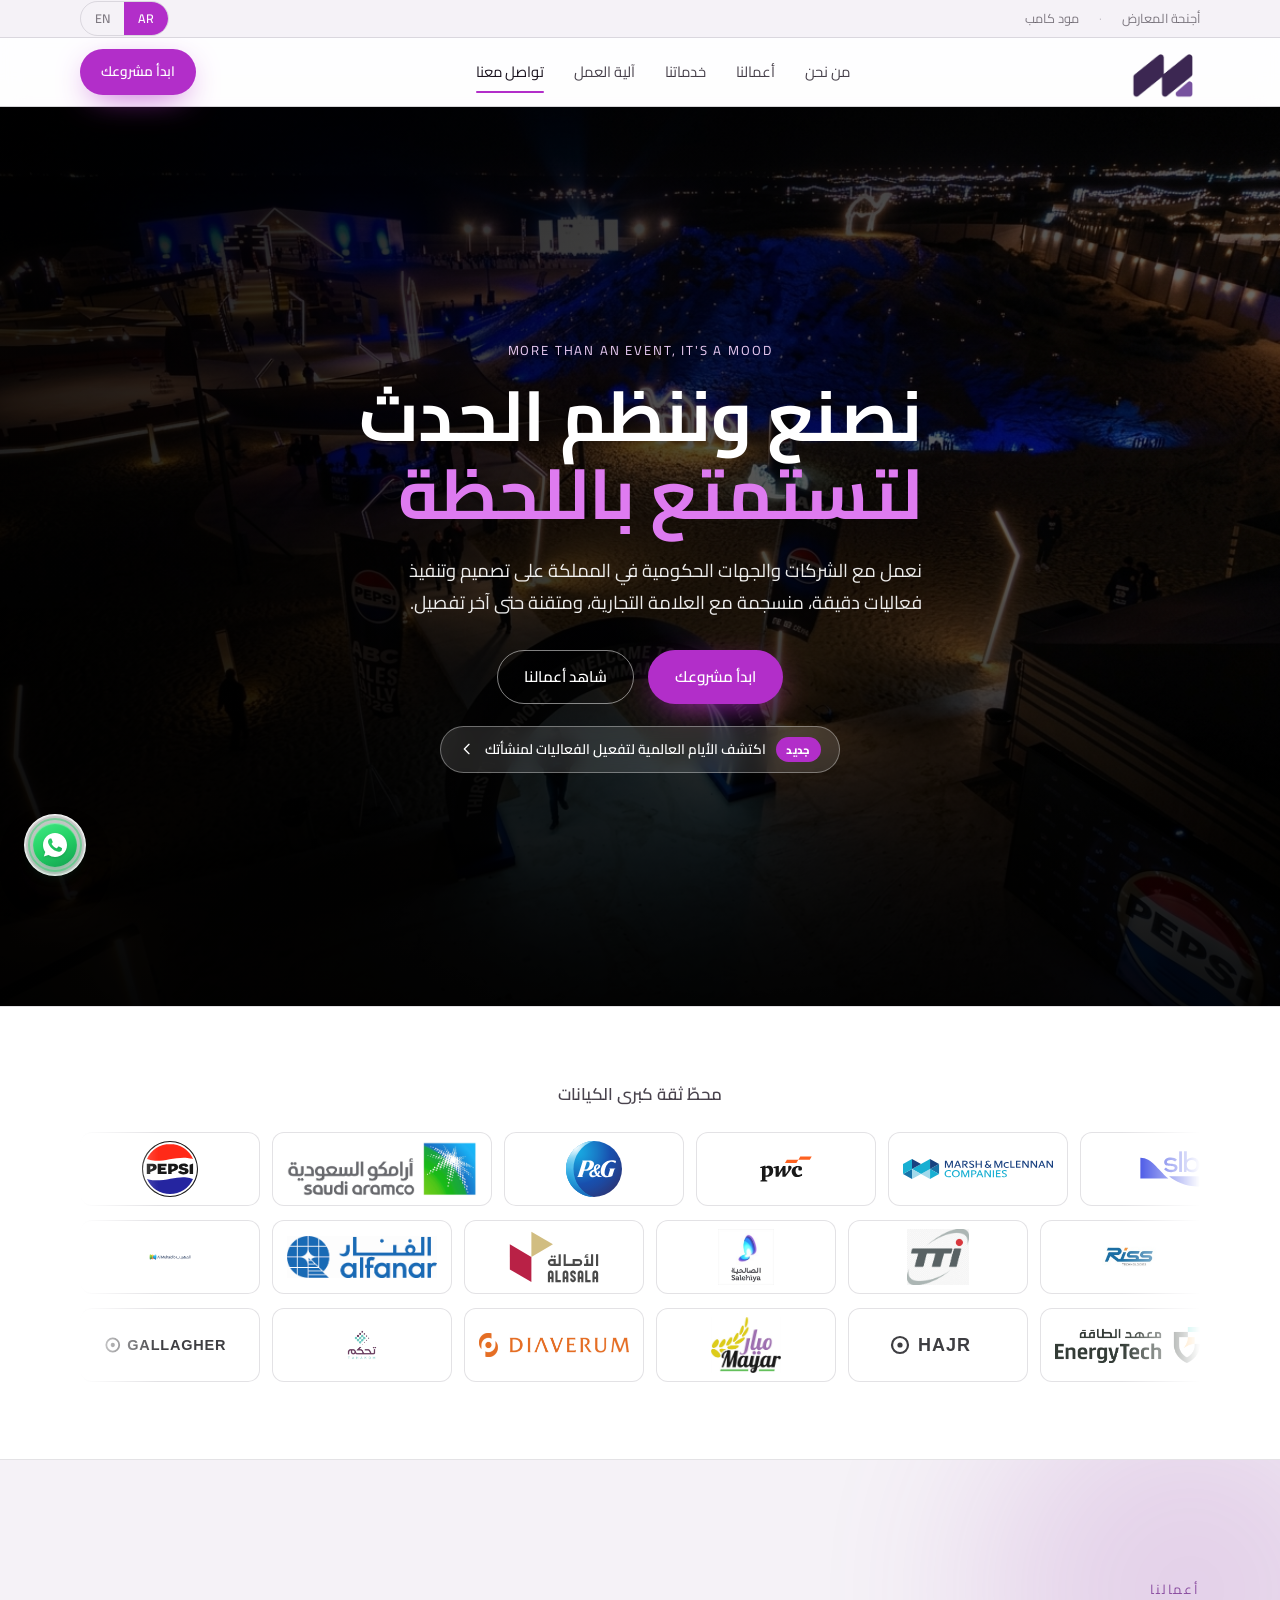
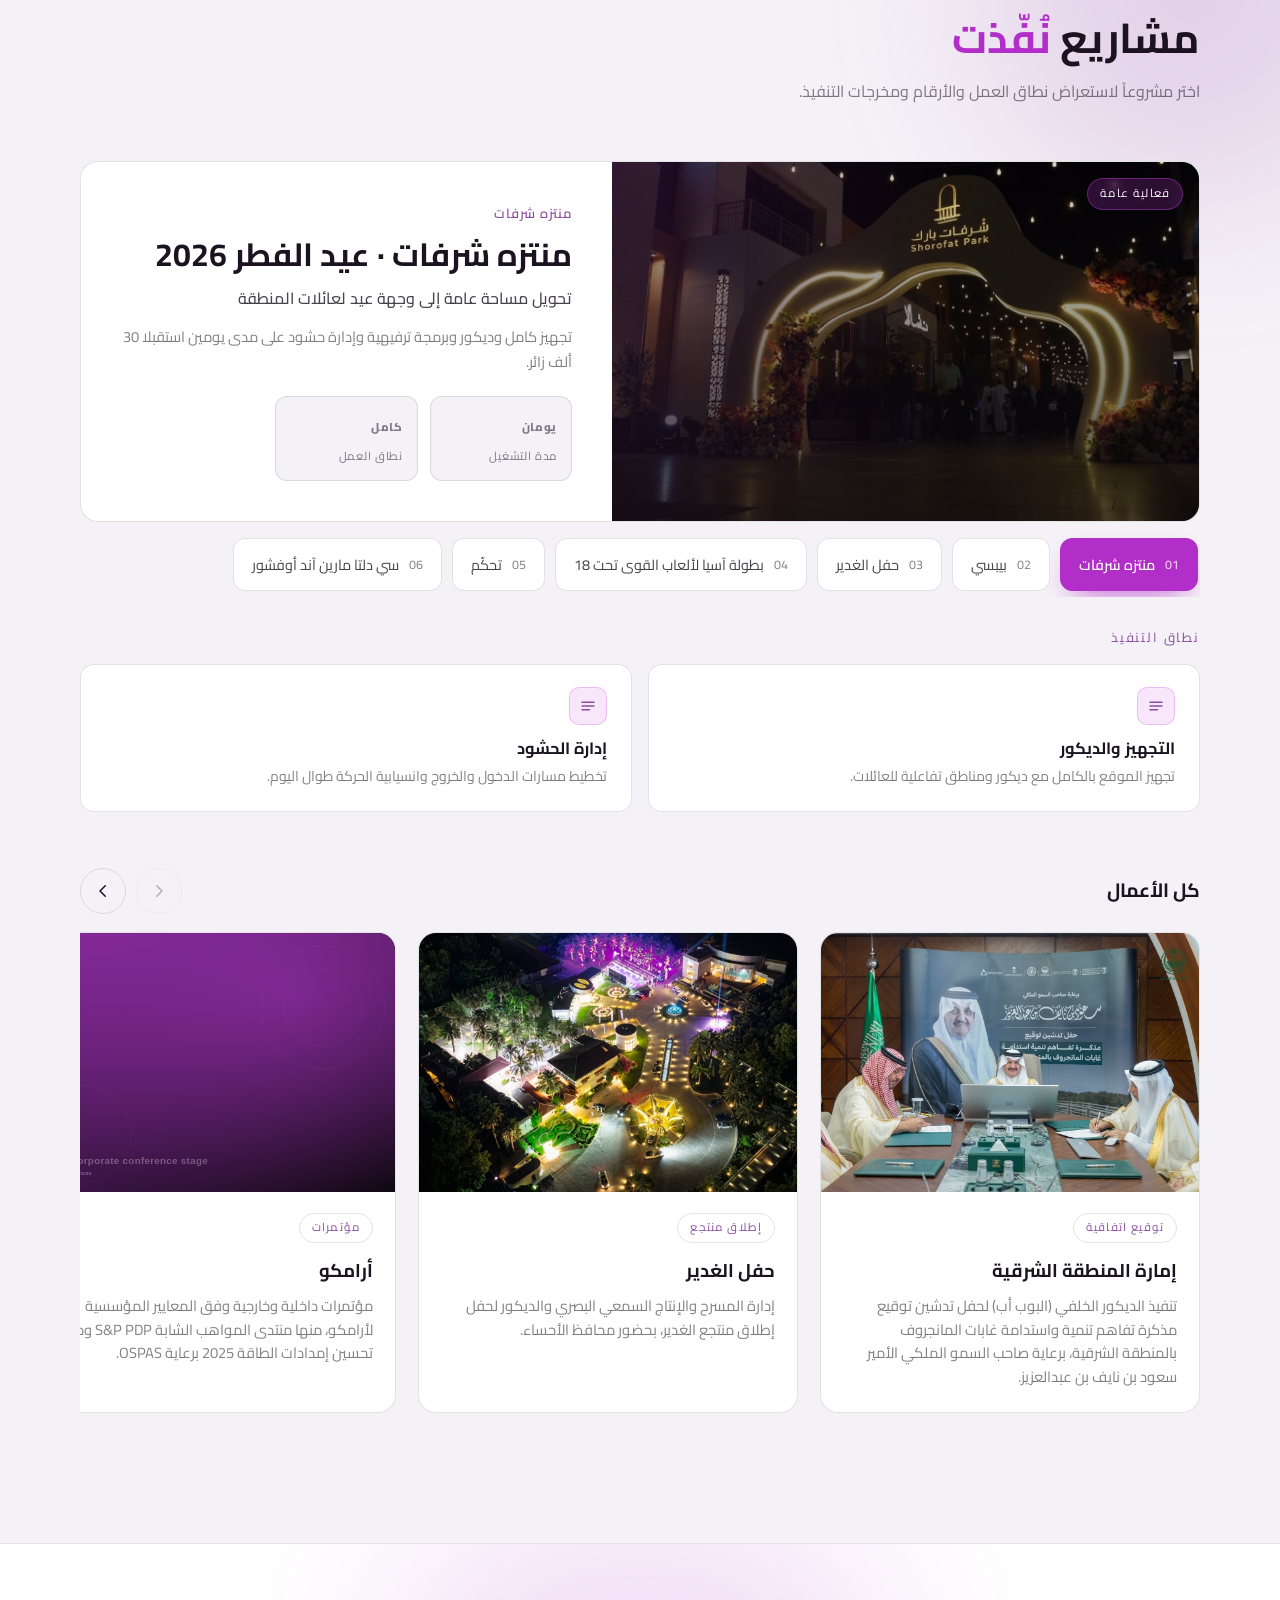
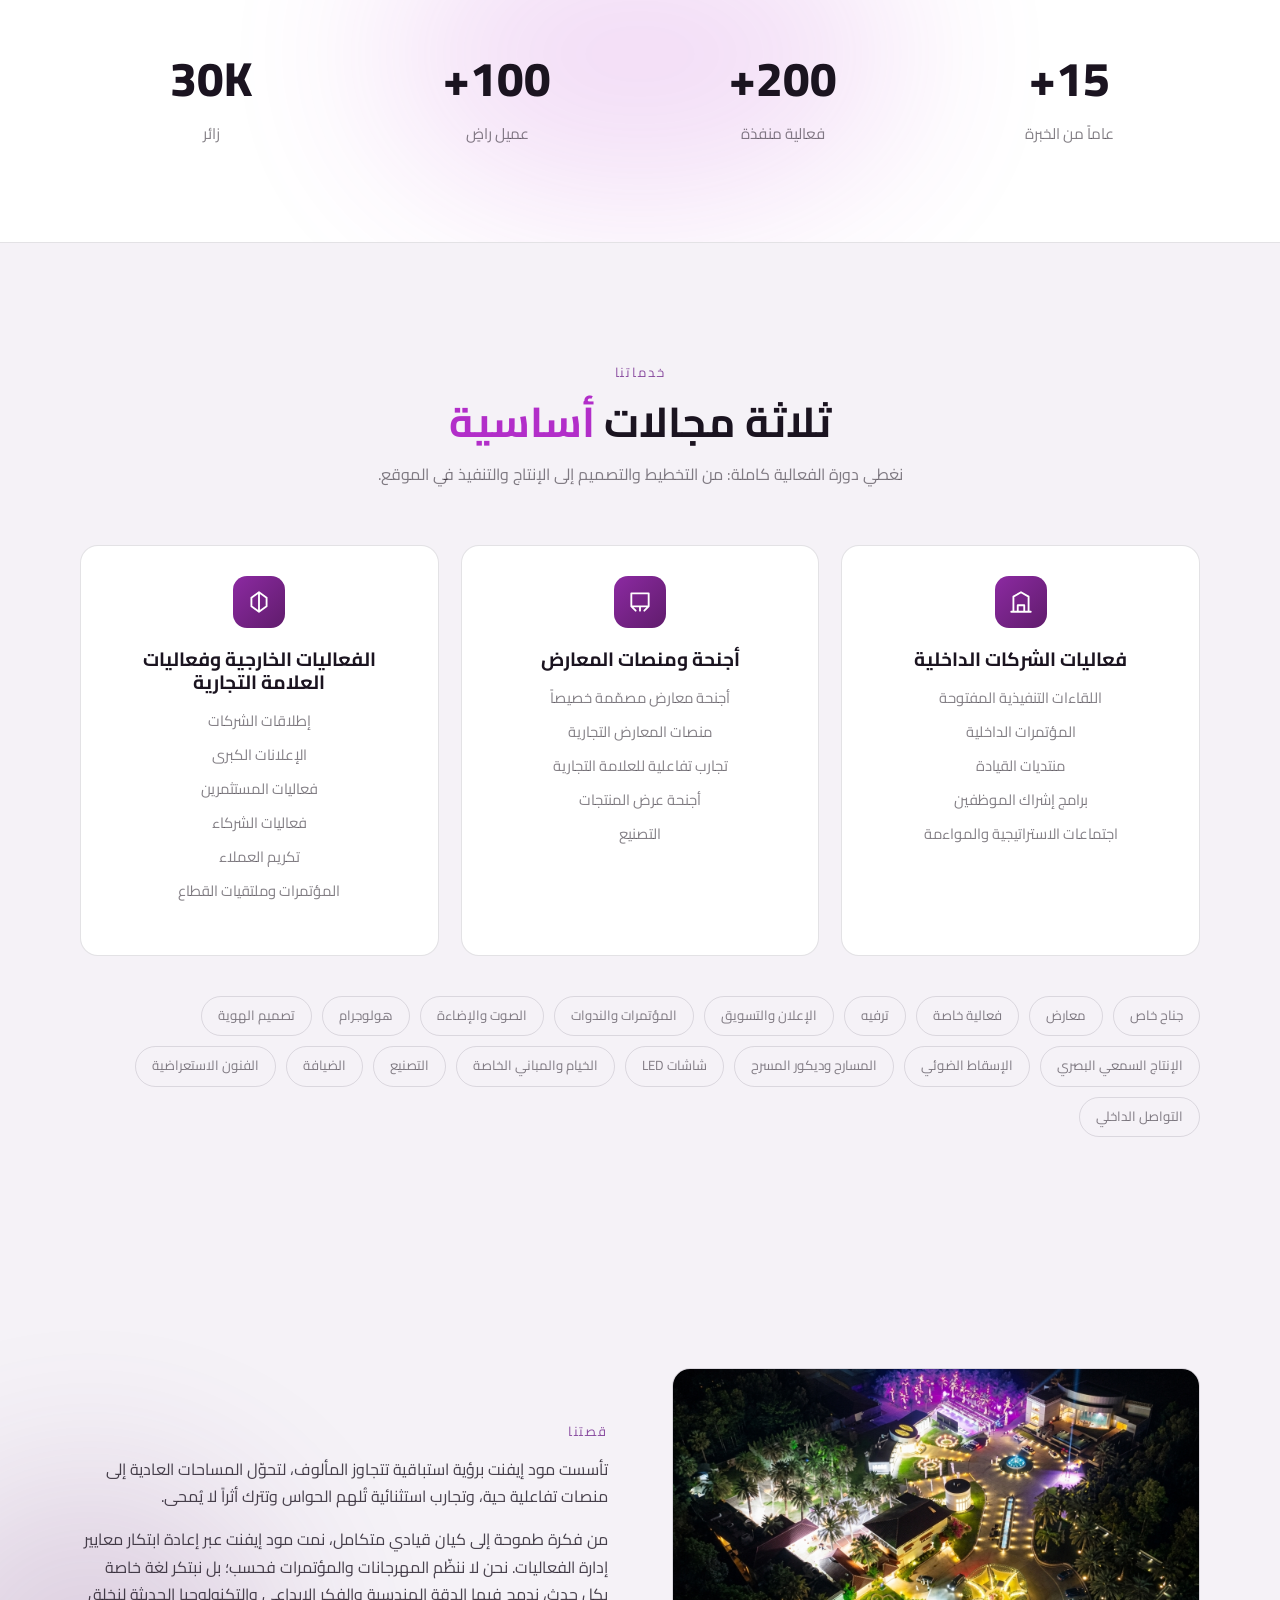
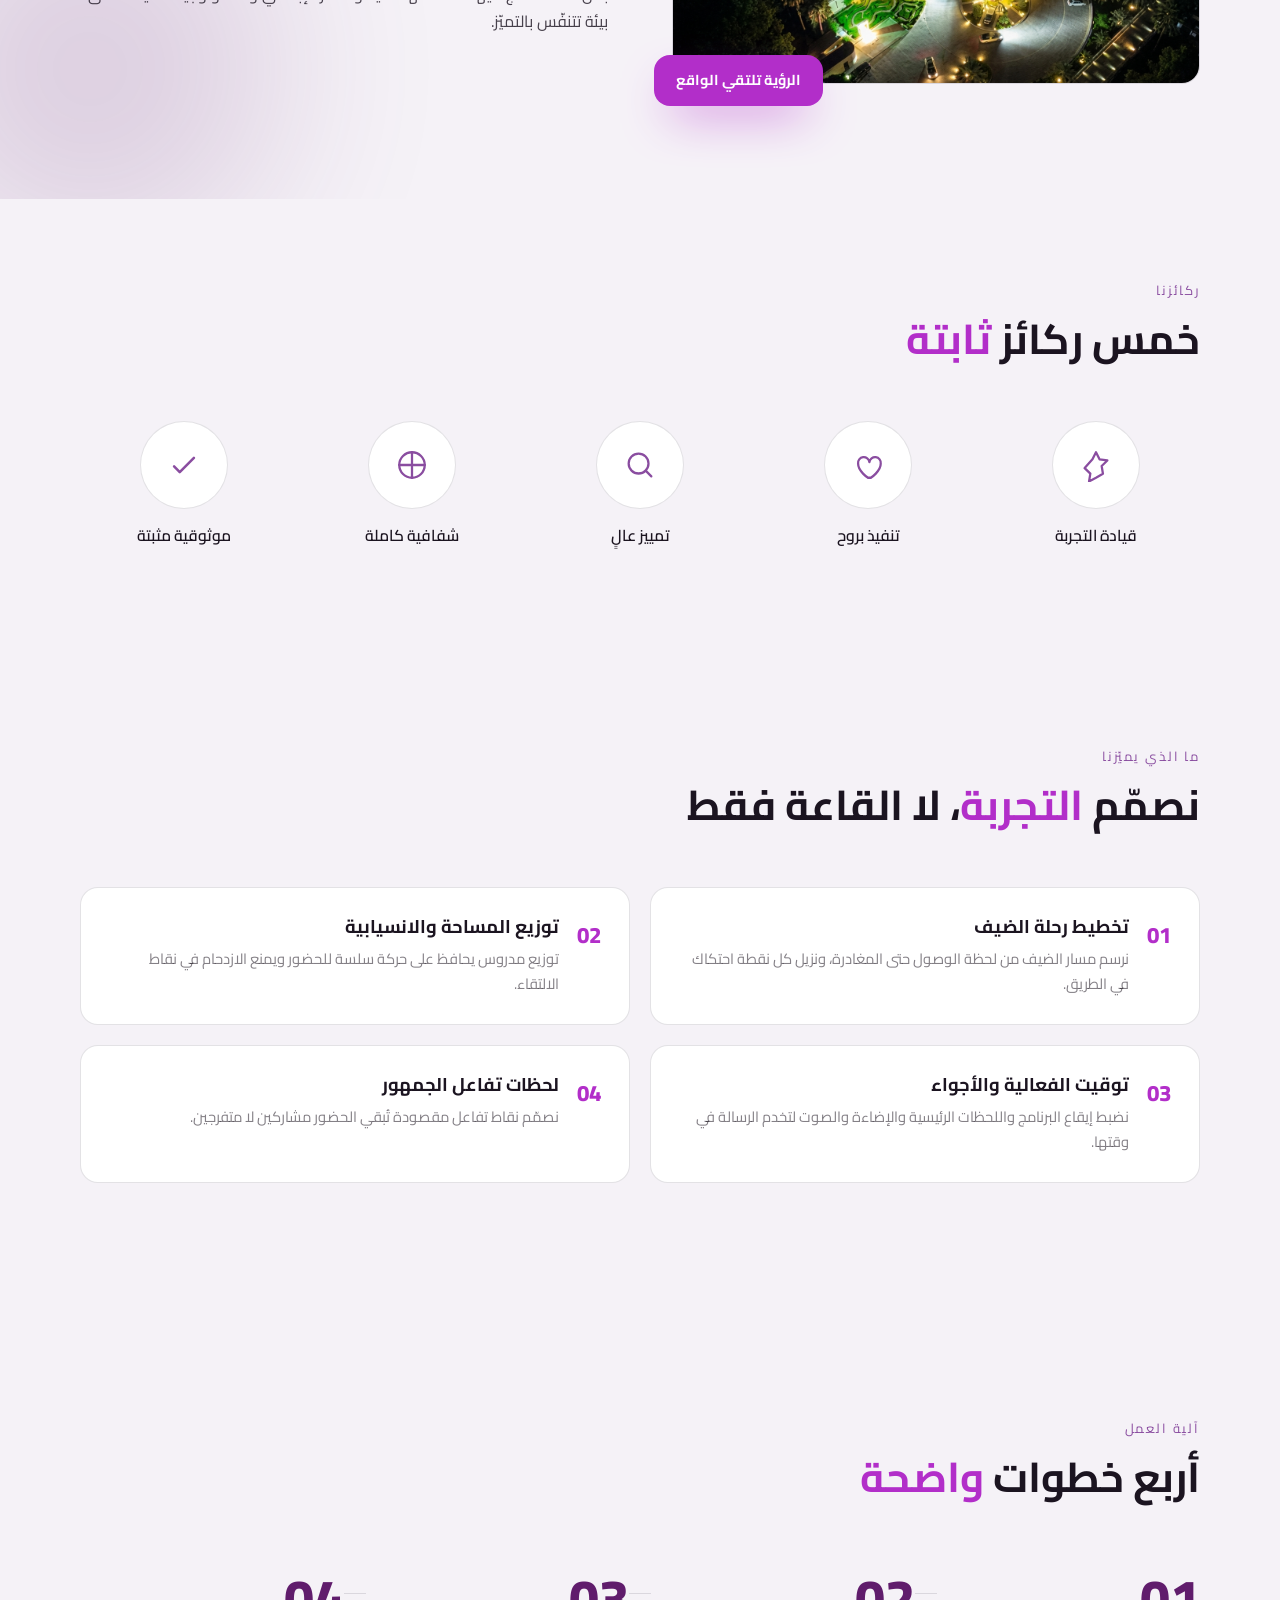
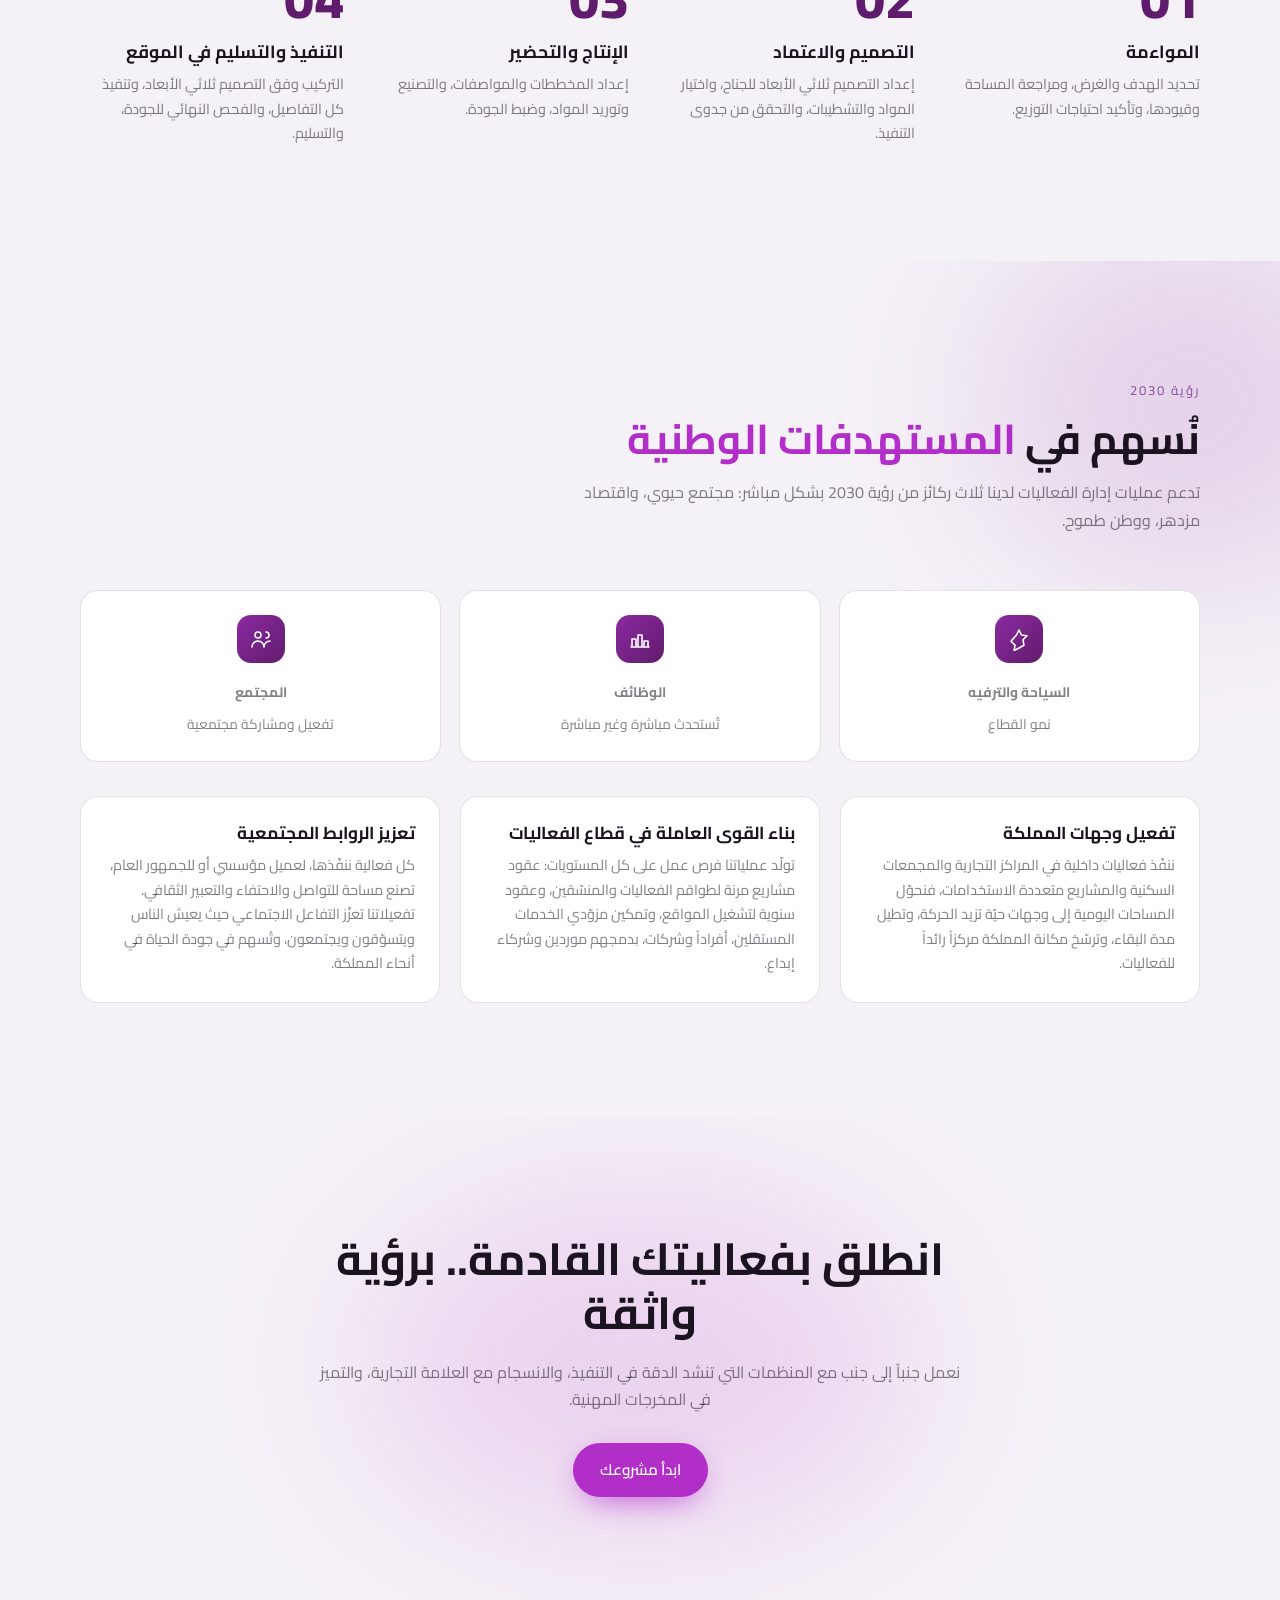
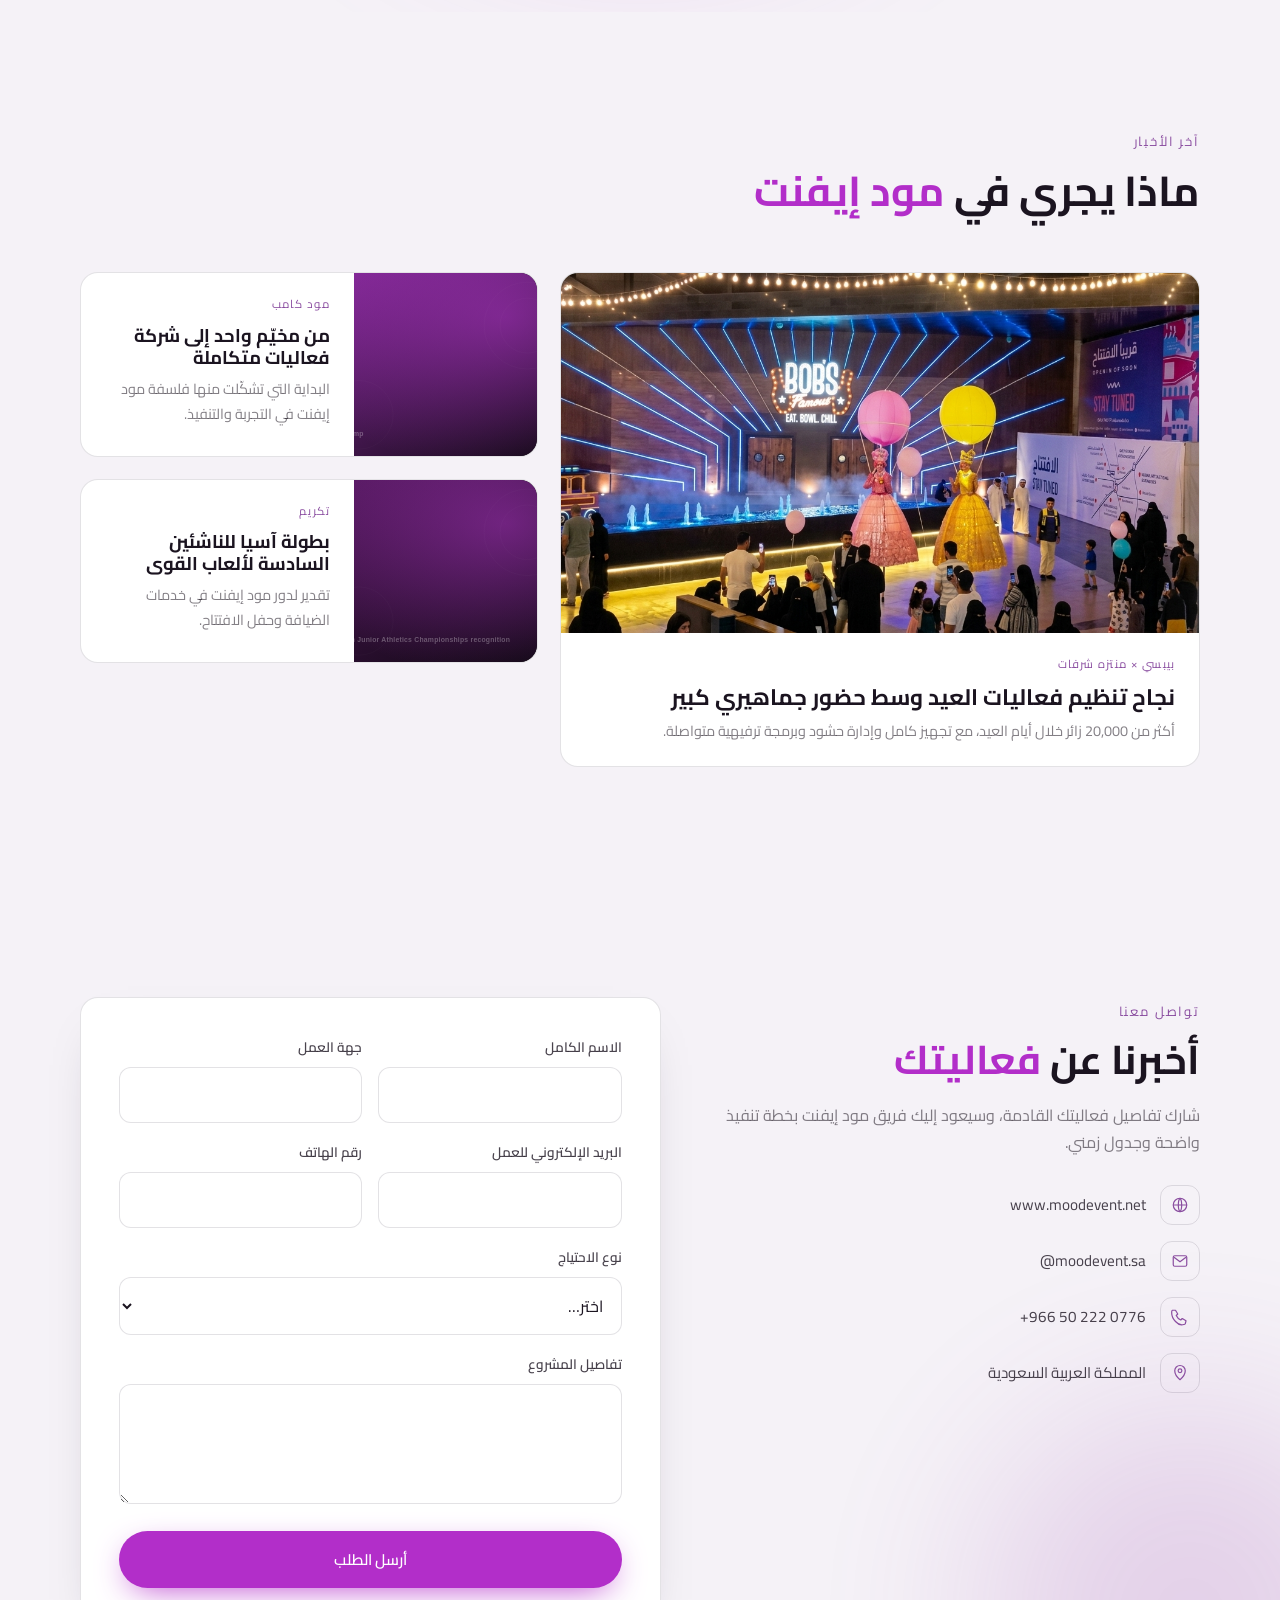
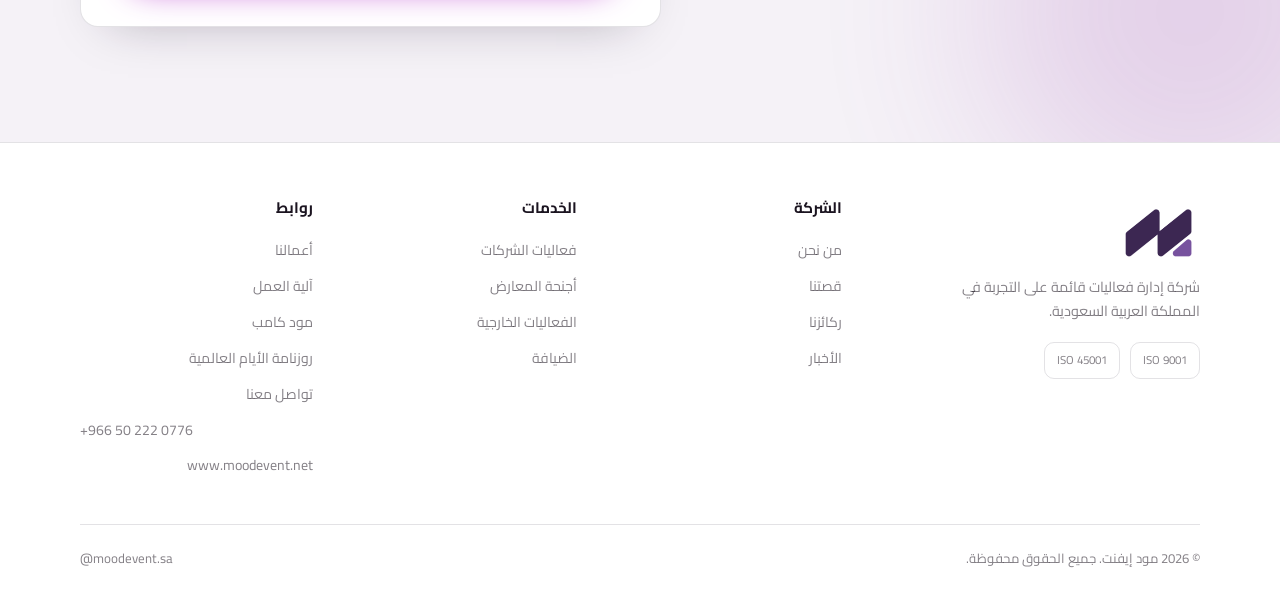
==== commit f3e02f9b: "Add lead-magnet form, live 5-card countdown, and real project photos - Rebuild the Days Calendar "ne" ====
--- a/index.html
+++ b/index.html
@@ -165,7 +165,6 @@
           </div>
         </div>
       </div>
-      <p class="logo-note"><span data-ar>بعض الشعارات رسمية والبعض الآخر نماذج مؤقتة، استبدل الملفات الناقصة في <code>images/logos/</code> بشعارات العملاء الرسمية.</span><span data-en>Some logos are official; the rest are placeholders; replace the remaining files in <code>images/logos/</code> with the clients' official artwork.</span></p>
     </div>
   </section>
 
@@ -218,6 +217,15 @@
       <div class="rail" id="portfolio-rail" tabindex="0" role="region" aria-label="معرض الأعمال / Portfolio">
 
         <article class="card">
+          <div class="card-img"><img src="images/project-eastern-province-emirate-mou.jpg" alt="إمارة المنطقة الشرقية · حفل توقيع مذكرة تفاهم / Eastern Province Emirate MOU signing ceremony" loading="lazy" /></div>
+          <div class="card-body">
+            <span class="card-tag"><span data-ar>توقيع اتفاقية</span><span data-en>MOU Signing</span></span>
+            <div class="card-client"><span data-ar>إمارة المنطقة الشرقية</span><span data-en>Eastern Province Emirate</span></div>
+            <p class="card-scope"><span data-ar>تنفيذ الديكور الخلفي (البوب أب) لحفل تدشين توقيع مذكرة تفاهم تنمية واستدامة غابات المانجروف بالمنطقة الشرقية، برعاية صاحب السمو الملكي الأمير سعود بن نايف بن عبدالعزيز.</span><span data-en>Backdrop decor (pop-up stand) for the launch ceremony signing a memorandum of understanding on the sustainable development of mangrove forests in the Eastern Province, under the patronage of HRH Prince Saud bin Naif bin Abdulaziz.</span></p>
+          </div>
+        </article>
+
+        <article class="card">
           <div class="card-img"><img src="images/event-venue-aerial.jpg" alt="حفل إطلاق منتجع الغدير · إدارة المسرح والإنتاج / Al Ghadir Resort launch ceremony" loading="lazy" /></div>
           <div class="card-body">
             <span class="card-tag"><span data-ar>إطلاق منتجع</span><span data-en>Resort Launch</span></span>
@@ -236,7 +244,7 @@
         </article>
 
         <article class="card">
-          <div class="card-img"><img src="images/event-shorofat-park.jpg" alt="منتزه شرفات · عيد الفطر 2026، 30 ألف زائر / Shorofat Park Eid Al Fitr 2026" loading="lazy" /></div>
+          <div class="card-img"><img src="images/project-shorofat-park-entrance-2026.jpg" alt="منتزه شرفات · عيد الفطر 2026، 30 ألف زائر / Shorofat Park Eid Al Fitr 2026" loading="lazy" /></div>
           <div class="card-body">
             <span class="card-tag"><span data-ar>فعالية عامة</span><span data-en>Public Event</span></span>
             <div class="card-client"><span data-ar>منتزه شرفات · عيد الفطر 2026</span><span data-en>Shorofat Park · Eid Al Fitr 2026</span></div>
@@ -353,10 +361,10 @@
         </article>
 
         <article class="card">
-          <div class="card-img"><img src="images/project-aramco-conferences.svg" alt="أرامكو الأحساء · بطولات الصيف / Aramco Al-Ahsa Summer Championships" loading="lazy" /></div>
+          <div class="card-img"><img src="images/project-aramco-summer-championships.jpg" alt="أرامكو · بطولات الصيف / Aramco Summer Championships" loading="lazy" /></div>
           <div class="card-body">
             <span class="card-tag"><span data-ar>فعالية صيفية</span><span data-en>Summer Event</span></span>
-            <div class="card-client"><span data-ar>أرامكو الأحساء · بطولات الصيف</span><span data-en>Aramco Al-Ahsa · Summer Championships</span></div>
+            <div class="card-client"><span data-ar>أرامكو</span><span data-en>Aramco</span></div>
             <p class="card-scope"><span data-ar>تنظيم وتنفيذ فعالية بطولات الصيف من التخطيط حتى التسليم.</span><span data-en>Organizing and delivering the Summer Championships event from planning to handover.</span></p>
           </div>
         </article>
@@ -371,7 +379,7 @@
         </article>
 
         <article class="card">
-          <div class="card-img"><img src="images/project-aramco-conferences.svg" alt="أرامكو الأحساء · يوم الآيس كريم / Aramco Al-Ahsa Ice Cream Day" loading="lazy" /></div>
+          <div class="card-img"><img src="images/project-aramco-alahsa-ice-cream-day.jpg" alt="أرامكو الأحساء · يوم الآيس كريم / Aramco Al-Ahsa Ice Cream Day" loading="lazy" /></div>
           <div class="card-body">
             <span class="card-tag"><span data-ar>يوم عائلي</span><span data-en>Family Day</span></span>
             <div class="card-client"><span data-ar>أرامكو الأحساء · يوم الآيس كريم</span><span data-en>Aramco Al-Ahsa · Ice Cream Day</span></div>
@@ -407,7 +415,7 @@
         </article>
 
         <article class="card">
-          <div class="card-img"><img src="images/event-shorofat-park.jpg" alt="الشرفات بارك / Shorofat Park" loading="lazy" /></div>
+          <div class="card-img"><img src="images/project-shorofat-park-entrance-2026.jpg" alt="الشرفات بارك / Shorofat Park" loading="lazy" /></div>
           <div class="card-body">
             <span class="card-tag"><span data-ar>فعالية عامة</span><span data-en>Public Event</span></span>
             <div class="card-client"><span data-ar>الشرفات بارك</span><span data-en>Shorofat Park</span></div>
@@ -416,7 +424,7 @@
         </article>
 
         <article class="card">
-          <div class="card-img"><img src="images/project-aramco-conferences.svg" alt="معهد الطاقة / Energy Institute" loading="lazy" /></div>
+          <div class="card-img"><img src="images/project-energy-institute-event.jpg" alt="معهد الطاقة / Energy Institute" loading="lazy" /></div>
           <div class="card-body">
             <span class="card-tag"><span data-ar>فعالية مؤسسية</span><span data-en>Corporate Event</span></span>
             <div class="card-client"><span data-ar>معهد الطاقة</span><span data-en>Energy Institute</span></div>
--- a/style.css
+++ b/style.css
@@ -660,6 +660,19 @@
   border-radius:12px;padding:16px 18px;color:var(--lilac);font-size:.92rem;margin-bottom:18px;
 }
 .form-success.show{display:block}
+.form-error{
+  display:none;background:rgba(200,31,94,.08);border:1px solid rgba(200,31,94,.35);
+  border-radius:12px;padding:16px 18px;color:#c81f5e;font-size:.92rem;margin-bottom:18px;
+}
+.form-error.show{display:block}
+
+/* Lead-magnet form (days-calendar.html) */
+.lead-head{max-width:640px;margin:0 auto 28px;text-align:center}
+.lead-head .eyebrow{display:block;margin-bottom:10px}
+.lead-head h2{font-size:clamp(1.5rem,3.5vw,2.1rem);margin-bottom:12px}
+.lead-head p{color:var(--text-dim)}
+.lead-form{max-width:640px;margin:0 auto;text-align:start}
+.lead-hp{position:absolute;inset-inline-start:-9999px;width:1px;height:1px;overflow:hidden}
 
 /* =========================================================
    [14] FOOTER
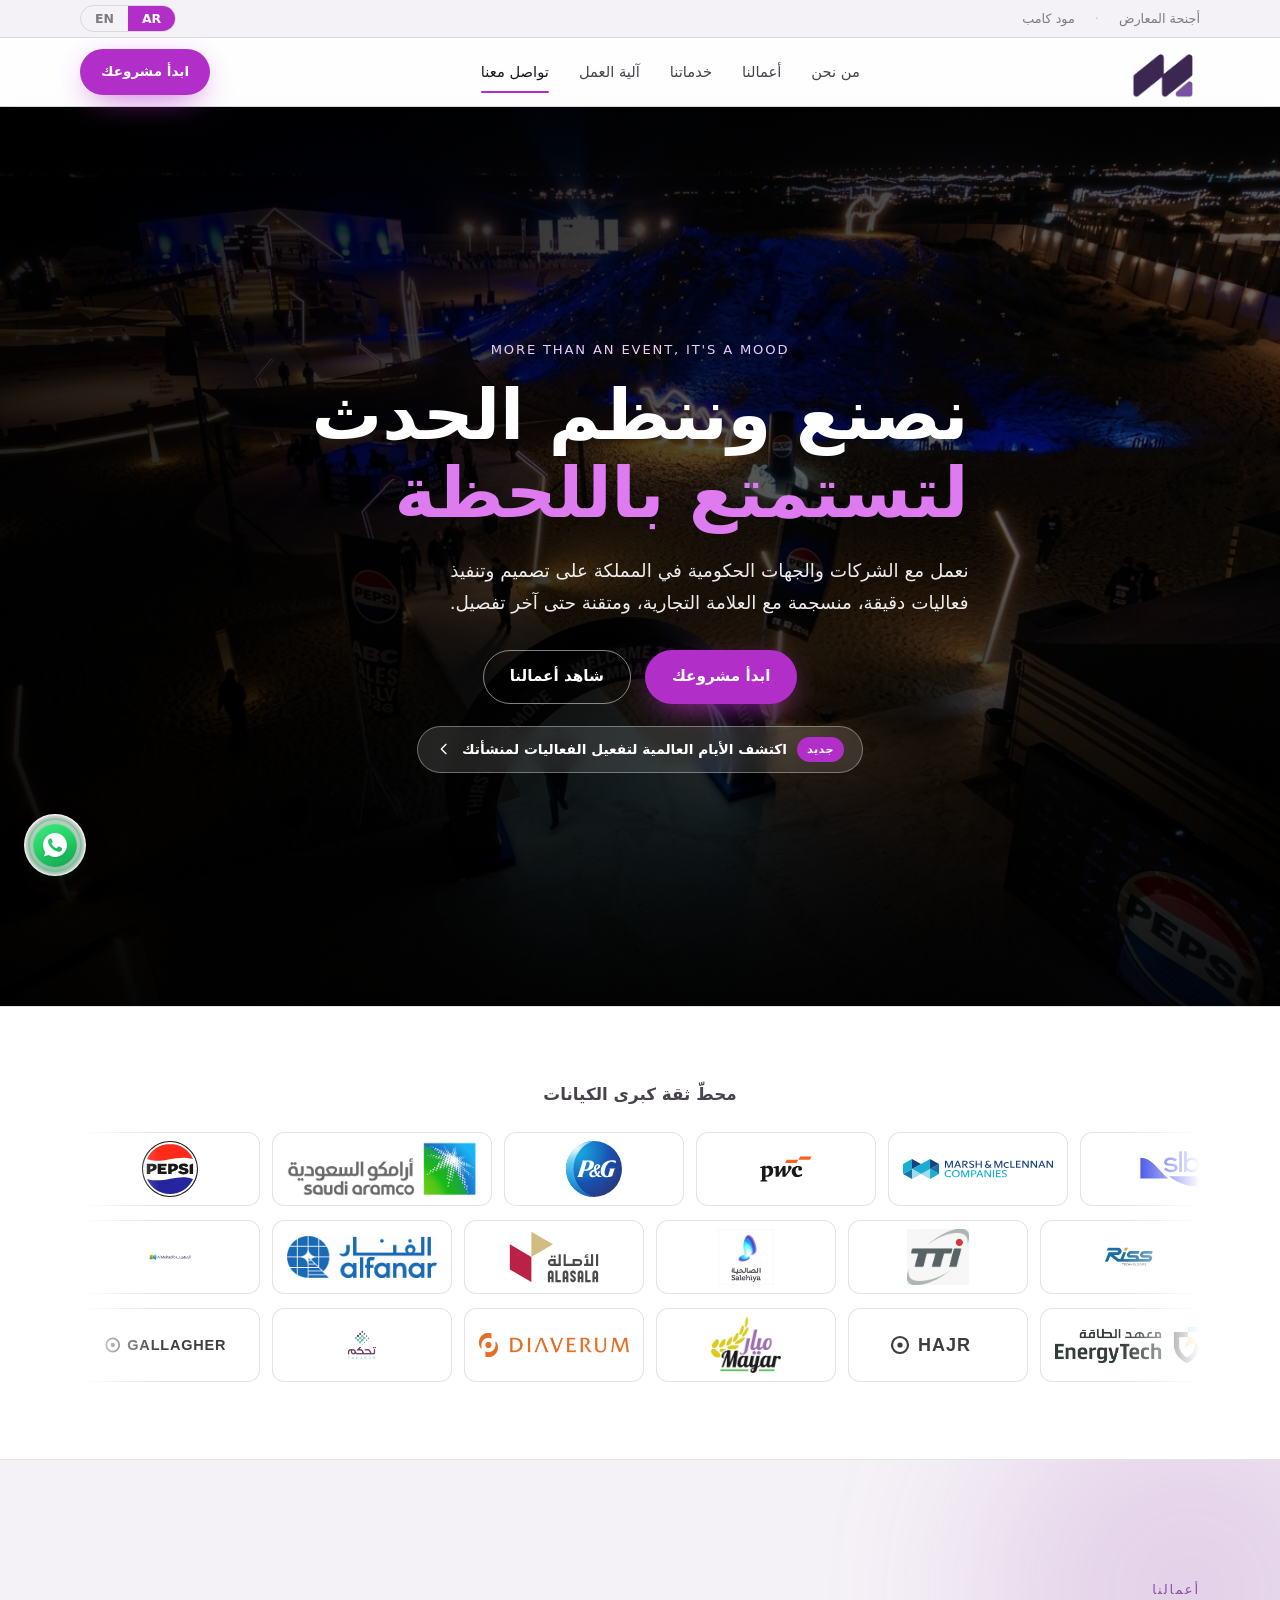
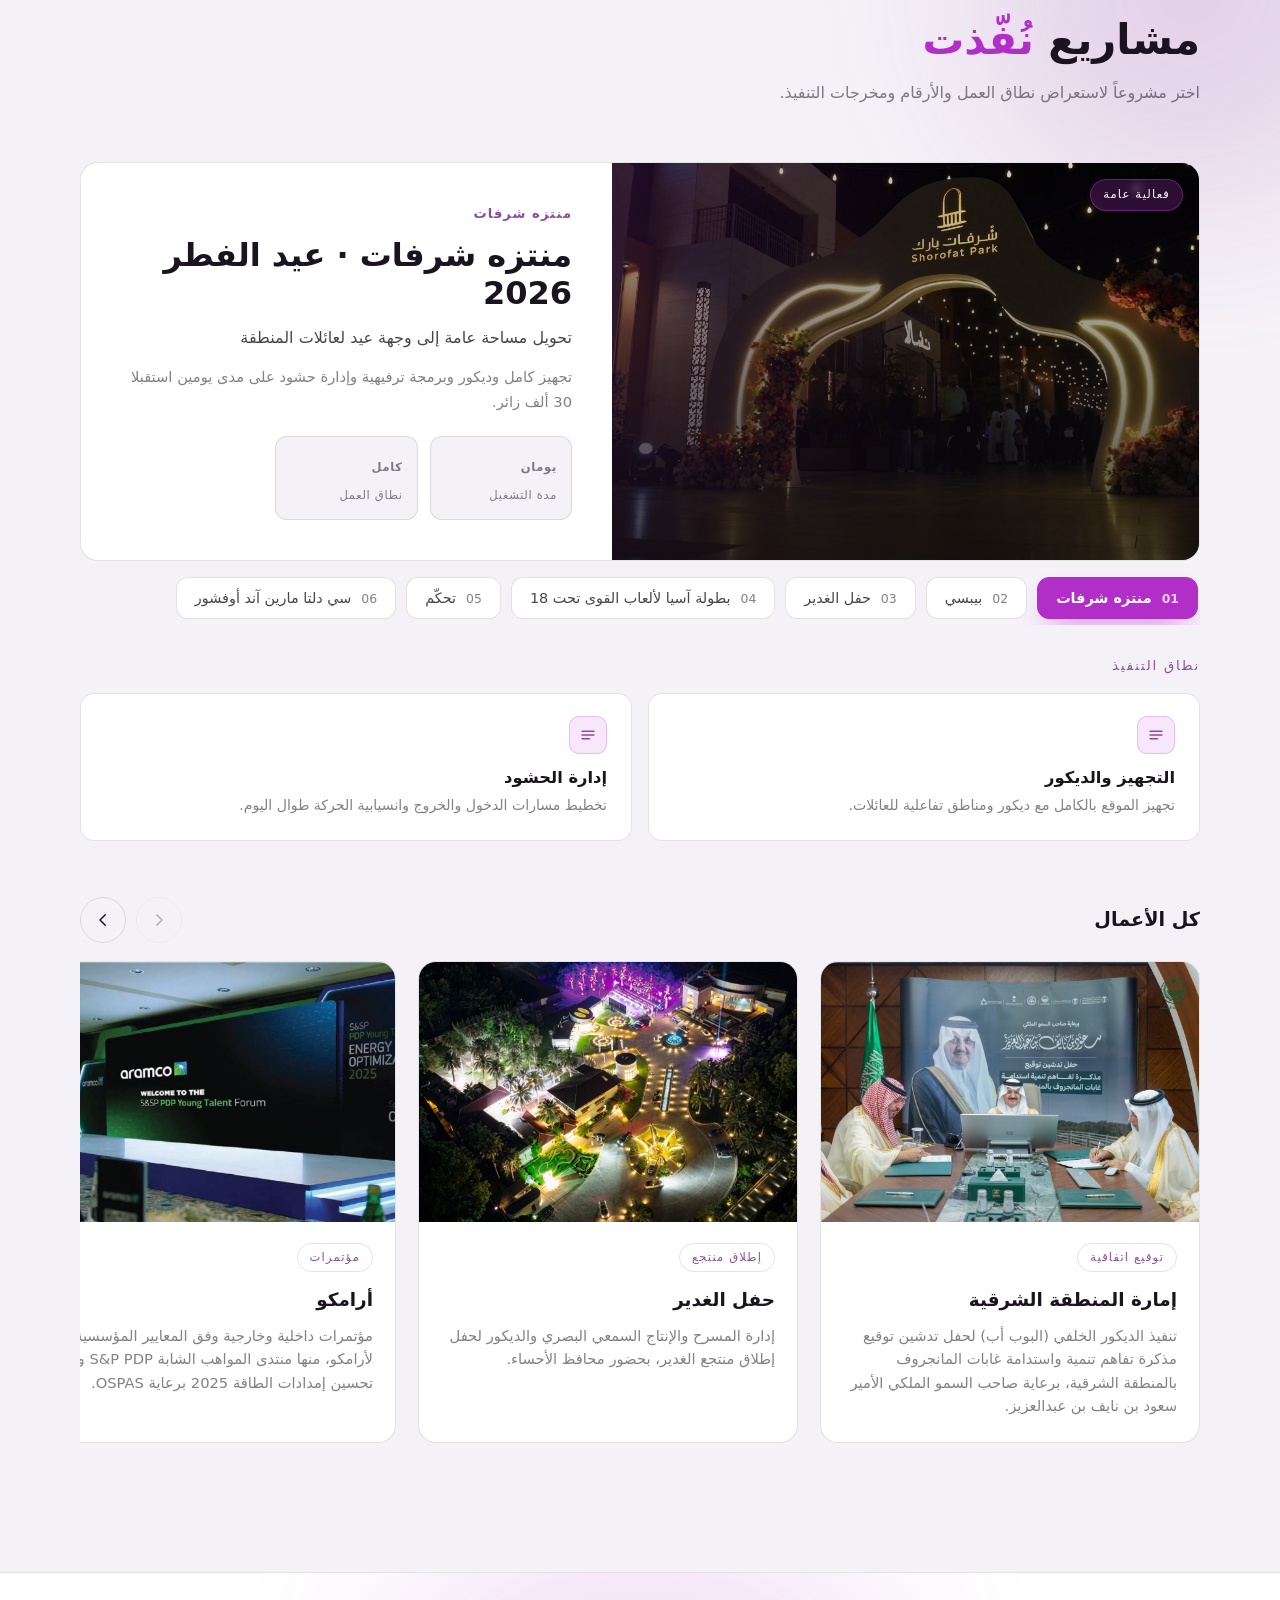
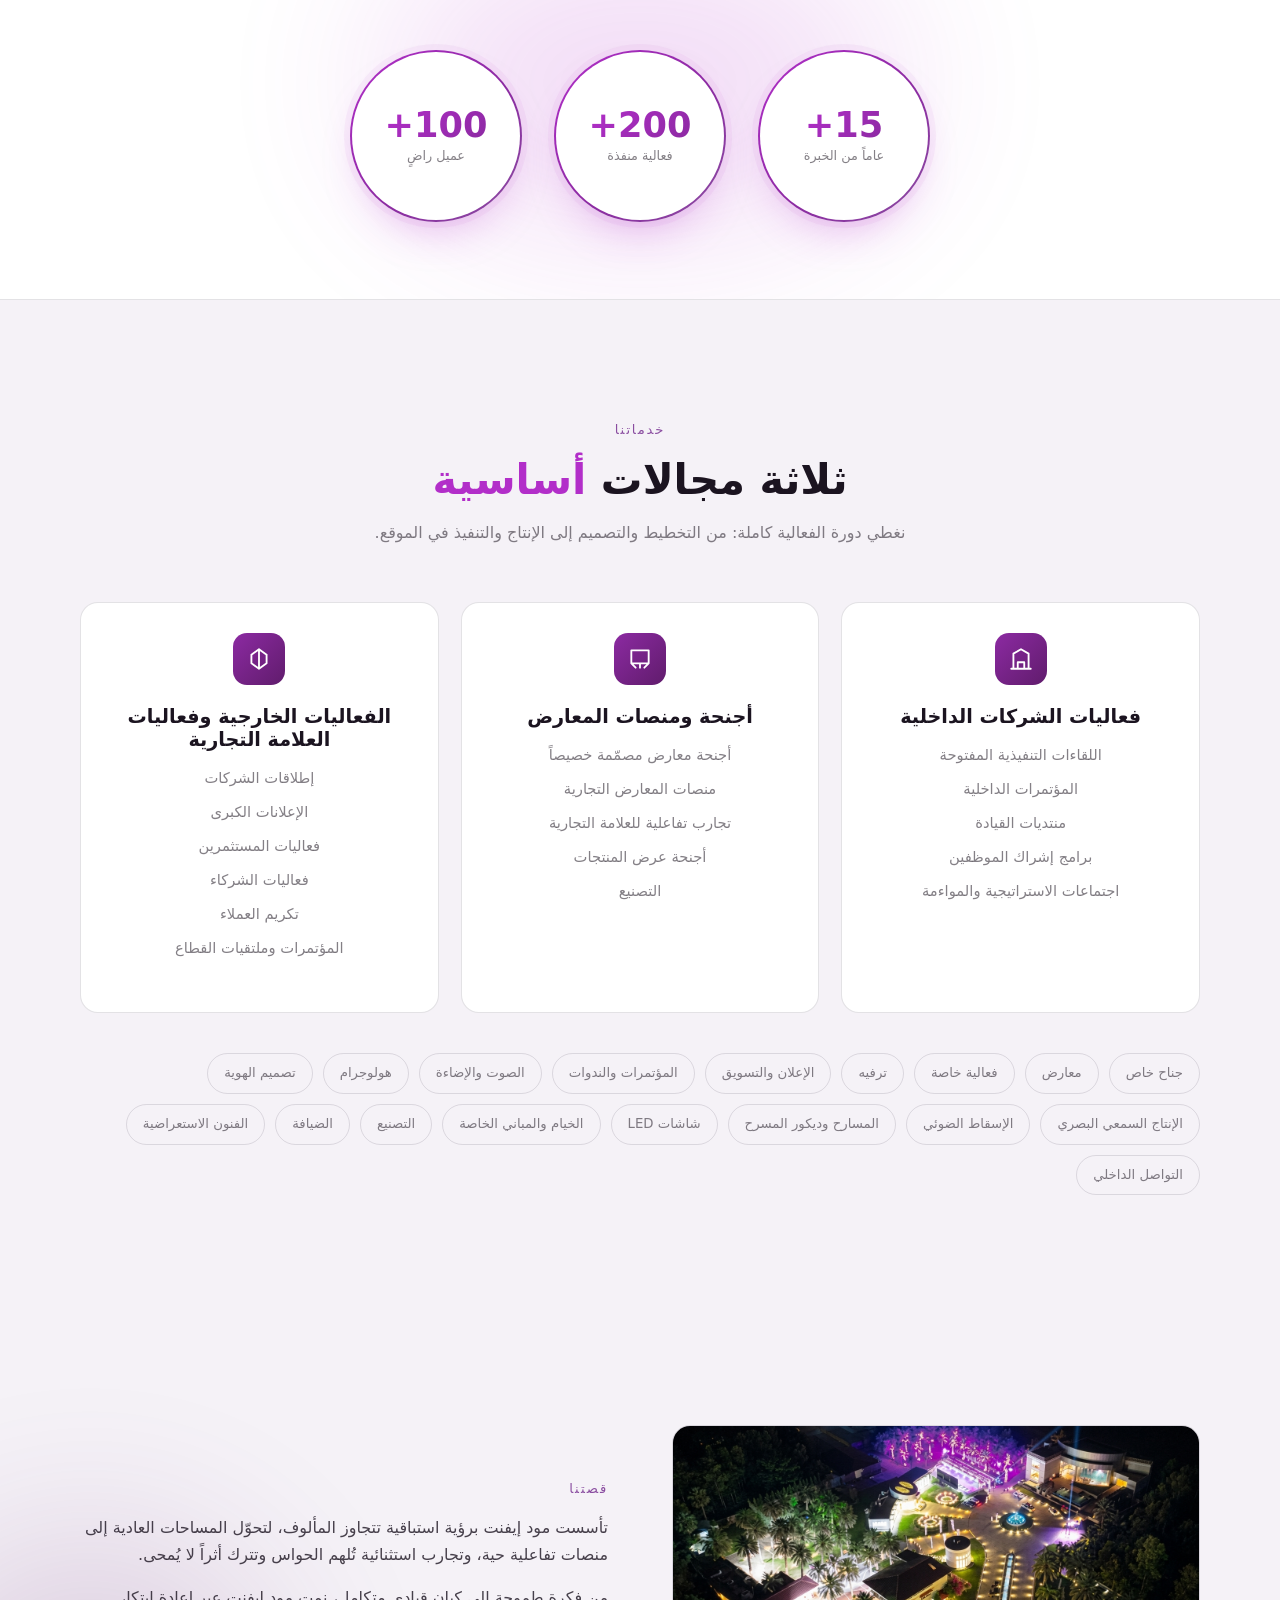
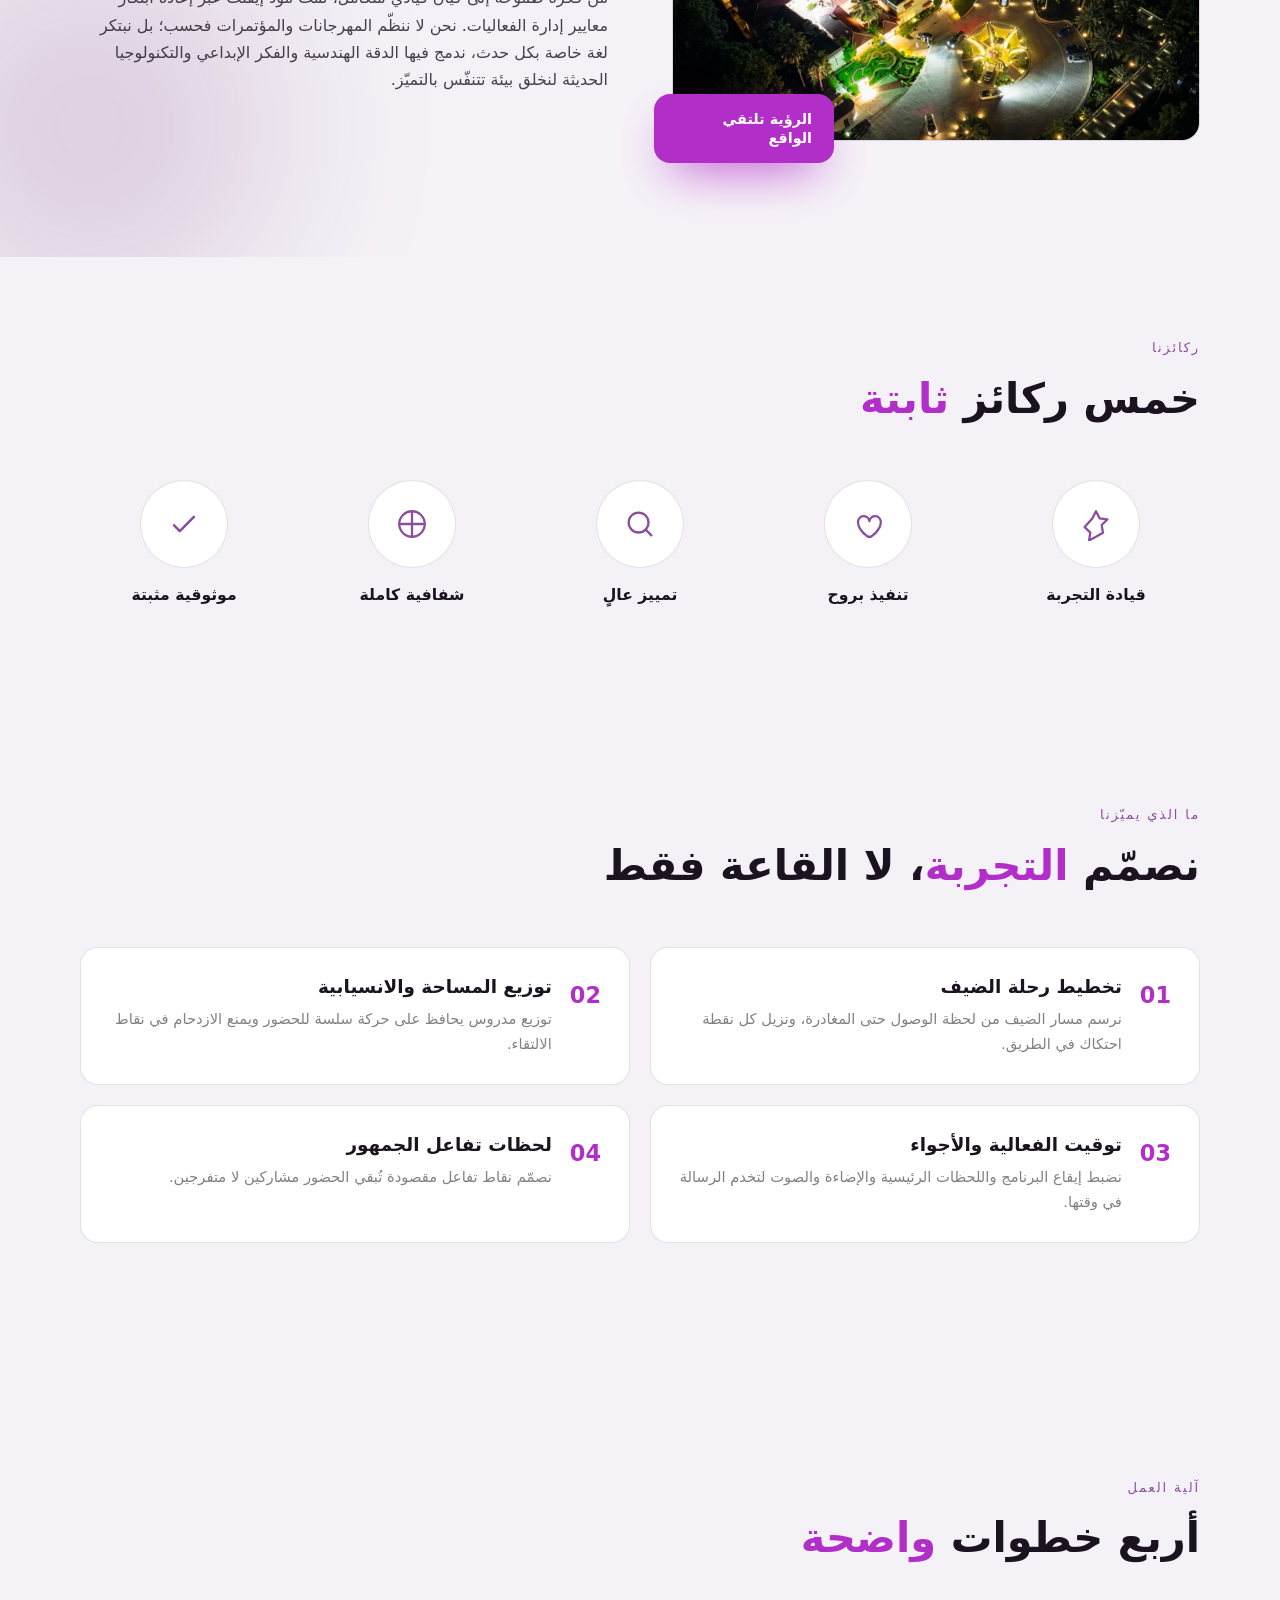
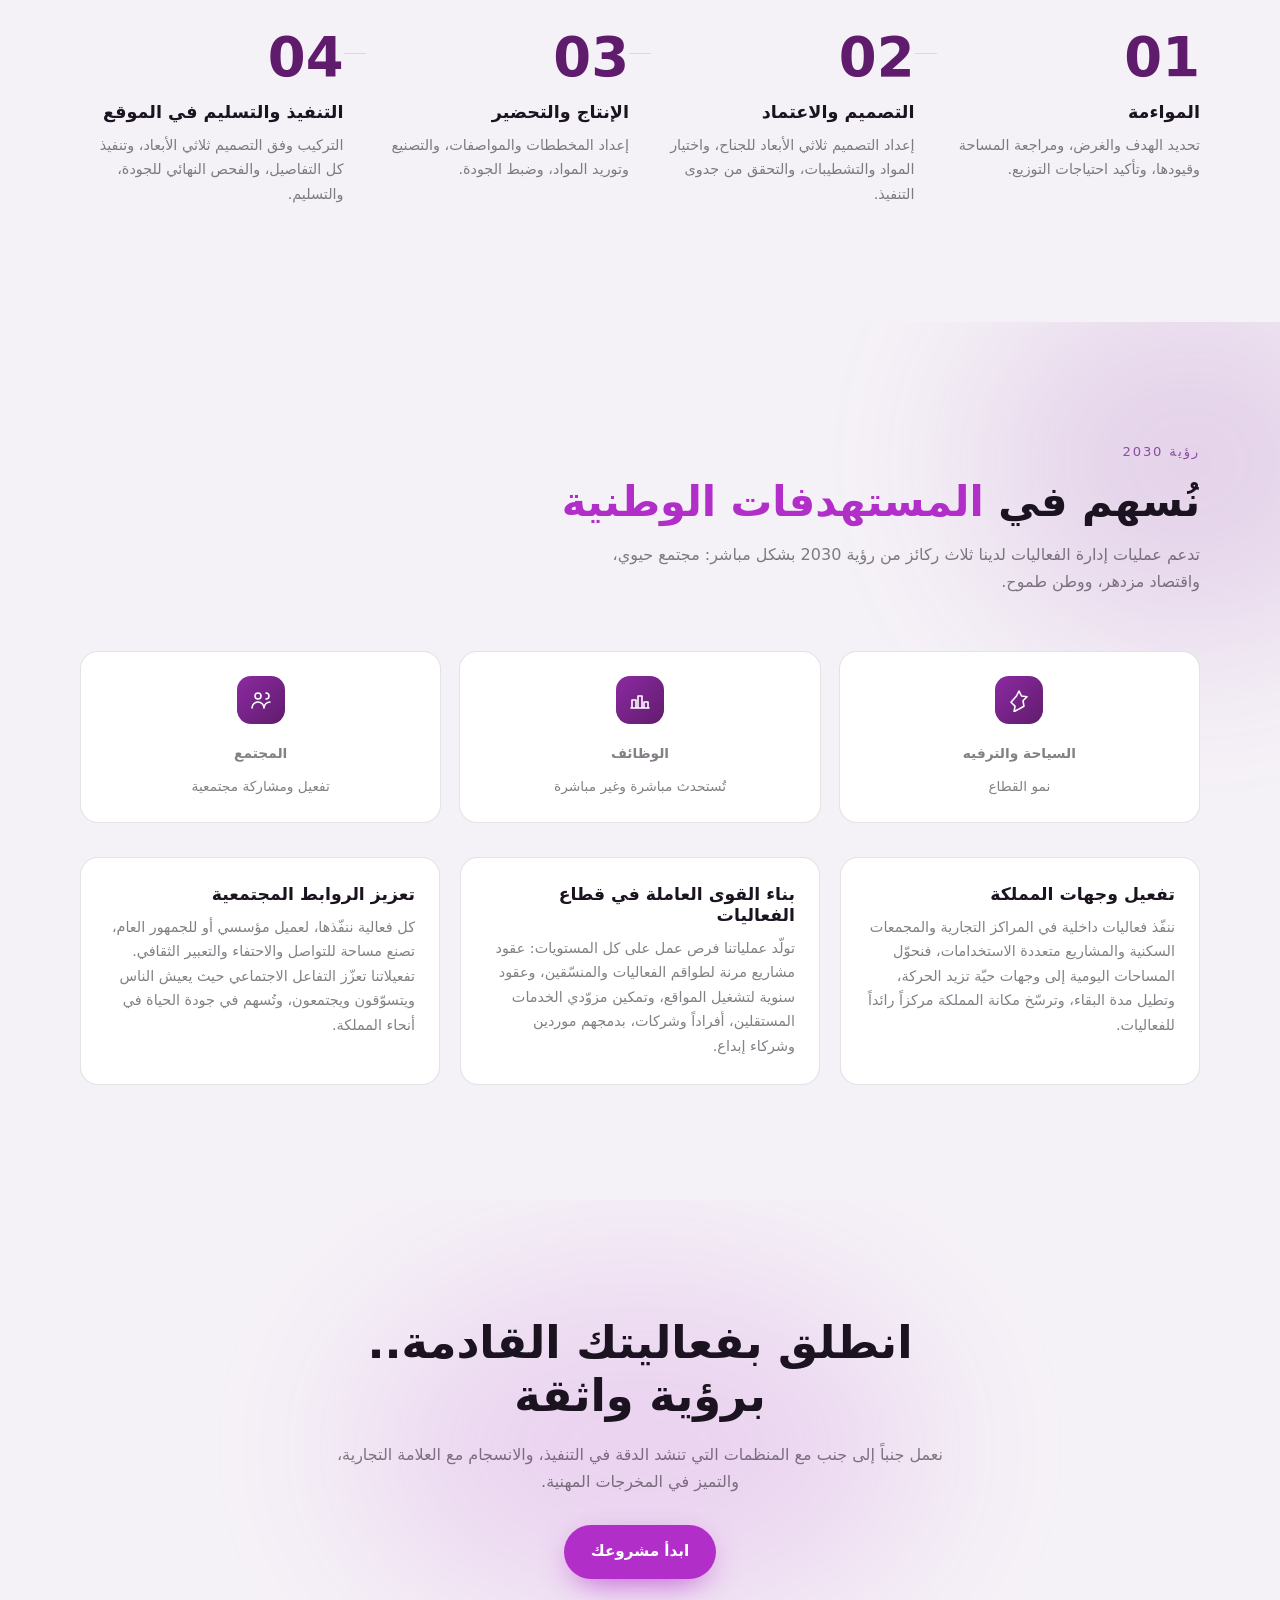
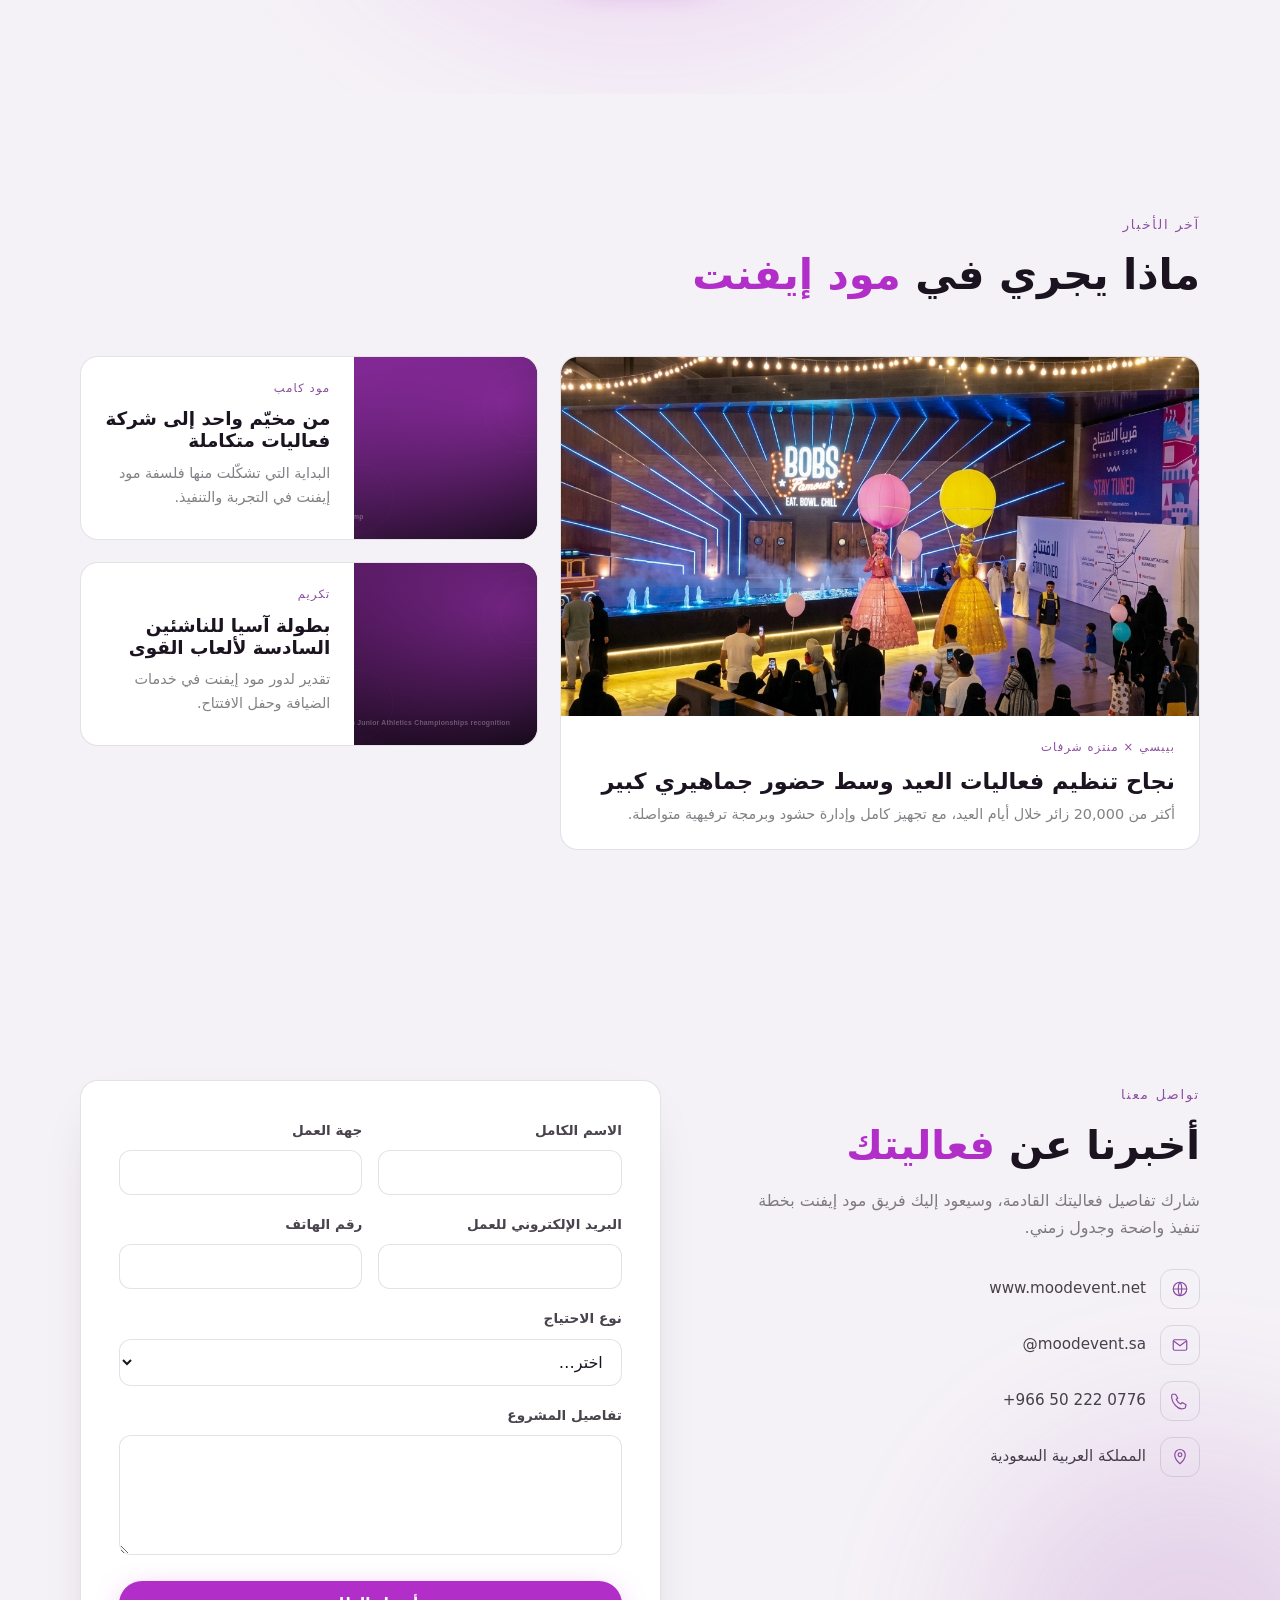
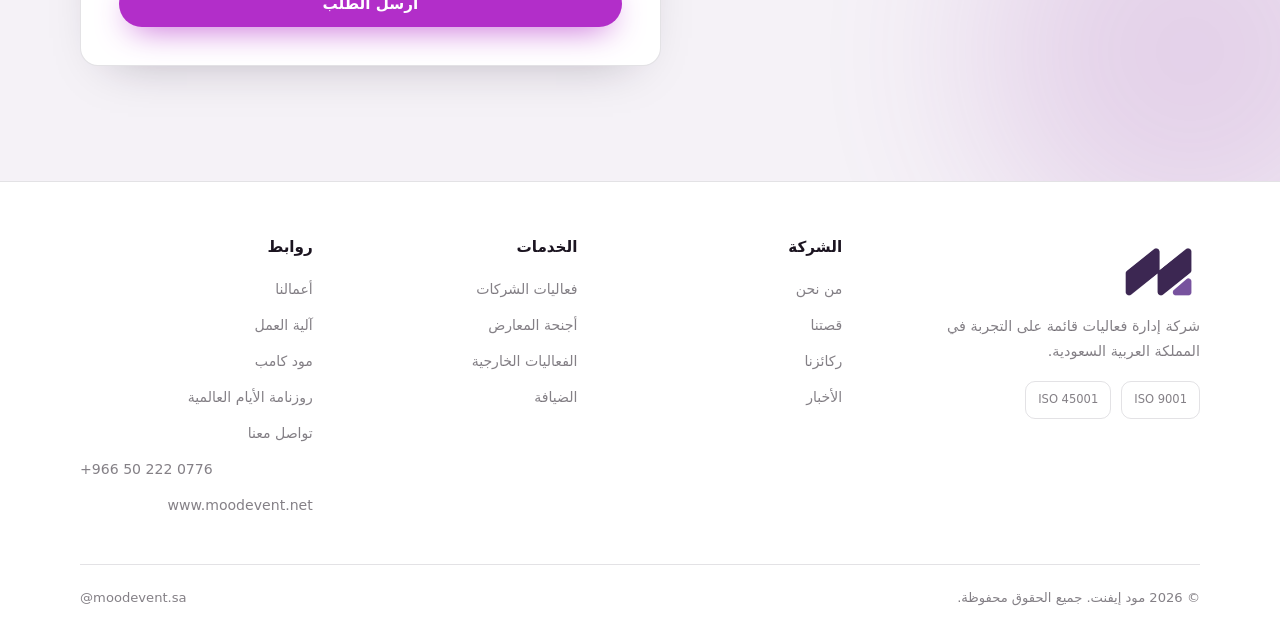
==== commit 4bf0b34b: "Add booths.html sales page, real client photos, and project README - Add booths.html: a standalone E" ====
--- a/index.html
+++ b/index.html
@@ -5,6 +5,7 @@
 <head>
   <meta charset="UTF-8" />
   <meta name="viewport" content="width=device-width, initial-scale=1" />
+  <meta http-equiv="Content-Security-Policy" content="default-src 'self'; script-src 'self'; style-src 'self' 'unsafe-inline' https://fonts.googleapis.com; font-src 'self' https://fonts.gstatic.com; img-src 'self' data:; connect-src 'self' https://hooks.zapier.com; frame-src 'none'; object-src 'none'; base-uri 'self'; form-action 'self';" />
   <title>مود إيفنت | نصنع وننظم الحدث لتستمتع باللحظة</title>
   <meta name="description" content="مود إيفنت: شركة إدارة فعاليات قائمة على التجربة في المملكة العربية السعودية: فعاليات الشركات الداخلية، أجنحة المعارض، والفعاليات الخارجية وفعاليات العلامة التجارية." />
 
@@ -22,7 +23,7 @@
   <div class="utility">
     <div class="container">
       <nav class="utility-links" aria-label="روابط سريعة / Quick links">
-        <a href="#services"><span data-ar>أجنحة المعارض</span><span data-en>Booths</span></a>
+        <a href="booths.html"><span data-ar>أجنحة المعارض</span><span data-en>Booths</span></a>
         <span class="utility-sep" aria-hidden="true">·</span>
         <a href="mood-camp.html"><span data-ar>مود كامب</span><span data-en>Mood Camp</span></a>
       </nav>
@@ -235,7 +236,7 @@
         </article>
 
         <article class="card">
-          <div class="card-img"><img src="images/project-aramco-conferences.svg" alt="مؤتمرات أرامكو الداخلية والخارجية / Aramco corporate conferences" loading="lazy" /></div>
+          <div class="card-img"><img src="images/project-aramco-pdp-forum.jpg" alt="مؤتمرات أرامكو الداخلية والخارجية / Aramco corporate conferences" loading="lazy" /></div>
           <div class="card-body">
             <span class="card-tag"><span data-ar>مؤتمرات</span><span data-en>Conferences</span></span>
             <div class="card-client"><span data-ar>أرامكو</span><span data-en>Aramco</span></div>
@@ -253,7 +254,7 @@
         </article>
 
         <article class="card">
-          <div class="card-img"><img src="images/project-shurafat-park-eid-2025.svg" alt="منتزه شرفات · عيد 2025، 26 ألف زائر / Shurafat Park Eid 2025" loading="lazy" /></div>
+          <div class="card-img"><img src="images/project-shorofat-park-eid-2025.jpg" alt="منتزه شرفات · عيد 2025، 26 ألف زائر / Shurafat Park Eid 2025" loading="lazy" /></div>
           <div class="card-body">
             <span class="card-tag"><span data-ar>فعالية عامة</span><span data-en>Public Event</span></span>
             <div class="card-client"><span data-ar>منتزه شرفات · عيد 2025</span><span data-en>Shurafat Park · Eid 2025</span></div>
@@ -271,7 +272,7 @@
         </article>
 
         <article class="card">
-          <div class="card-img"><img src="images/project-sea-delta-marine.svg" alt="سي دلتا مارين آند أوفشور · جناح معرض / Sea Delta Marine &amp; Offshore exhibition booth" loading="lazy" /></div>
+          <div class="card-img"><img src="images/project-seadelta-fair-booth.jpg" alt="سي دلتا مارين آند أوفشور · جناح معرض / Sea Delta Marine &amp; Offshore exhibition booth" loading="lazy" /></div>
           <div class="card-body">
             <span class="card-tag"><span data-ar>جناح معرض</span><span data-en>Exhibition Booth</span></span>
             <div class="card-client"><span data-ar>سي دلتا مارين آند أوفشور</span><span data-en>Sea Delta Marine &amp; Offshore</span></div>
@@ -280,7 +281,7 @@
         </article>
 
         <article class="card">
-          <div class="card-img"><img src="images/project-tayseer-booth.svg" alt="تيسير · تصميم وتنفيذ الجناح في معرض Seamless الرياض / Tayseer booth, Seamless Riyadh" loading="lazy" /></div>
+          <div class="card-img"><img src="images/project-tayseer-fair-booth.jpg" alt="تيسير · تصميم وتنفيذ الجناح في معرض Seamless الرياض / Tayseer booth, Seamless Riyadh" loading="lazy" /></div>
           <div class="card-body">
             <span class="card-tag"><span data-ar>جناح معرض</span><span data-en>Exhibition Booth</span></span>
             <div class="card-client"><span data-ar>تيسير</span><span data-en>Tayseer</span></div>
@@ -289,7 +290,7 @@
         </article>
 
         <article class="card">
-          <div class="card-img"><img src="images/project-ejada-booth.svg" alt="إجادة · تصميم وتنفيذ الجناح في ملتقى التوظيف بجامعة الملك فهد للبترول والمعادن 2025 / Ejada booth, KFUPM Career Fair 2025" loading="lazy" /></div>
+          <div class="card-img"><img src="images/project-ejada-kfupm-booth.jpg" alt="إجادة · تصميم وتنفيذ الجناح في ملتقى التوظيف بجامعة الملك فهد للبترول والمعادن 2025 / Ejada booth, KFUPM Career Fair 2025" loading="lazy" /></div>
           <div class="card-body">
             <span class="card-tag"><span data-ar>جناح معرض</span><span data-en>Exhibition Booth</span></span>
             <div class="card-client"><span data-ar>إجادة</span><span data-en>Ejada</span></div>
@@ -298,7 +299,7 @@
         </article>
 
         <article class="card">
-          <div class="card-img"><img src="images/project-lahint-booth.svg" alt="لاهنت · جناح خدمات الأعمال في معرض ريادة الأعمال 2025 / Lahint Business Services Booth, Entrepreneurship Exhibition 2025" loading="lazy" /></div>
+          <div class="card-img"><img src="images/project-lahint-fair-booth.jpg" alt="لاهنت · جناح خدمات الأعمال في معرض ريادة الأعمال 2025 / Lahint Business Services Booth, Entrepreneurship Exhibition 2025" loading="lazy" /></div>
           <div class="card-body">
             <span class="card-tag"><span data-ar>جناح معرض</span><span data-en>Exhibition Booth</span></span>
             <div class="card-client"><span data-ar>لاهنت</span><span data-en>Lahint</span></div>
@@ -325,7 +326,7 @@
         </article>
 
         <article class="card">
-          <div class="card-img"><img src="images/project-netzero-national-day.svg" alt="نت زيرو · اليوم الوطني السعودي 95 في مطارات الدمام / NetZero, Saudi National Day 95 at Dammam Airports" loading="lazy" /></div>
+          <div class="card-img"><img src="images/project-netzero-dammam-airport.jpg" alt="نت زيرو · اليوم الوطني السعودي 95 في مطارات الدمام / NetZero, Saudi National Day 95 at Dammam Airports" loading="lazy" /></div>
           <div class="card-body">
             <span class="card-tag"><span data-ar>مبادرة استدامة</span><span data-en>Sustainability</span></span>
             <div class="card-client"><span data-ar>نت زيرو</span><span data-en>NetZero</span></div>
@@ -334,7 +335,7 @@
         </article>
 
         <article class="card">
-          <div class="card-img"><img src="images/project-tahakkum-engagement.svg" alt="تحكّم · إشراك الموظفين، خمسة أيام وموقعان و1,840 مشاركاً / Tahakkum Employee Engagement" loading="lazy" /></div>
+          <div class="card-img"><img src="images/project-tahakkum-arch.jpg" alt="تحكّم · إشراك الموظفين، خمسة أيام وموقعان و1,840 مشاركاً / Tahakkum Employee Engagement" loading="lazy" /></div>
           <div class="card-body">
             <span class="card-tag"><span data-ar>إشراك الموظفين</span><span data-en>Employee Engagement</span></span>
             <div class="card-client"><span data-ar>تحكّم</span><span data-en>Tahakkum</span></div>
@@ -343,7 +344,7 @@
         </article>
 
         <article class="card">
-          <div class="card-img"><img src="images/project-imvita-booth.svg" alt="إمفيتا · جناح في معرض السعودية للحيوانات الأليفة / IMVITA booth, Saudi Pet Expo" loading="lazy" /></div>
+          <div class="card-img"><img src="images/project-imvita-fair-booth.jpg" alt="إمفيتا · جناح في معرض السعودية للحيوانات الأليفة / IMVITA booth, Saudi Pet Expo" loading="lazy" /></div>
           <div class="card-body">
             <span class="card-tag"><span data-ar>جناح معرض</span><span data-en>Exhibition Booth</span></span>
             <div class="card-client"><span data-ar>إمفيتا</span><span data-en>IMVITA</span></div>
@@ -352,7 +353,7 @@
         </article>
 
         <article class="card">
-          <div class="card-img"><img src="images/project-salehiya-eid.svg" alt="الصالحية · فعالية العيد للموظفين، تصميم وإنتاج متكامل / Salehiya Employees' Eid Event" loading="lazy" /></div>
+          <div class="card-img"><img src="images/project-salehiya-eid.jpg" alt="الصالحية · فعالية العيد للموظفين، تصميم وإنتاج متكامل / Salehiya Employees' Eid Event" loading="lazy" /></div>
           <div class="card-body">
             <span class="card-tag"><span data-ar>فعالية شركات</span><span data-en>Corporate Event</span></span>
             <div class="card-client"><span data-ar>الصالحية</span><span data-en>Salehiya</span></div>
@@ -388,7 +389,7 @@
         </article>
 
         <article class="card">
-          <div class="card-img"><img src="images/project-netzero-national-day.svg" alt="هيئة تطوير المنطقة الشرقية / Eastern Province Development Authority" loading="lazy" /></div>
+          <div class="card-img"><img src="images/project-eastern-province-dev-authority.jpg" alt="هيئة تطوير المنطقة الشرقية / Eastern Province Development Authority" loading="lazy" /></div>
           <div class="card-body">
             <span class="card-tag"><span data-ar>جهة حكومية</span><span data-en>Government</span></span>
             <div class="card-client"><span data-ar>هيئة تطوير المنطقة الشرقية</span><span data-en>Eastern Province Development Authority</span></div>
@@ -397,7 +398,7 @@
         </article>
 
         <article class="card">
-          <div class="card-img"><img src="images/event-venue-aerial.jpg" alt="الهيئة الملكية / The Royal Commission" loading="lazy" /></div>
+          <div class="card-img"><img src="images/project-al-ghadir-ceremony.svg" alt="الهيئة الملكية / The Royal Commission" loading="lazy" /></div>
           <div class="card-body">
             <span class="card-tag"><span data-ar>جهة حكومية</span><span data-en>Government</span></span>
             <div class="card-client"><span data-ar>الهيئة الملكية</span><span data-en>The Royal Commission</span></div>
@@ -433,16 +434,7 @@
         </article>
 
         <article class="card">
-          <div class="card-img"><img src="images/project-salehiya-eid.svg" alt="الصالحية / Salehiya" loading="lazy" /></div>
-          <div class="card-body">
-            <span class="card-tag"><span data-ar>فعالية شركات</span><span data-en>Corporate Event</span></span>
-            <div class="card-client"><span data-ar>الصالحية</span><span data-en>Salehiya</span></div>
-            <p class="card-scope"><span data-ar>تصميم وتنفيذ فعالية شركات من البداية إلى النهاية.</span><span data-en>End-to-end design and production of a corporate event.</span></p>
-          </div>
-        </article>
-
-        <article class="card">
-          <div class="card-img"><img src="images/project-shorofat-park-eid-2026.svg" alt="الراشد مول / Al Rashed Mall" loading="lazy" /></div>
+          <div class="card-img"><img src="images/project-al-rashed-mall.jpg" alt="الراشد مول / Al Rashed Mall" loading="lazy" /></div>
           <div class="card-body">
             <span class="card-tag"><span data-ar>تفعيل مركز تجاري</span><span data-en>Mall Activation</span></span>
             <div class="card-client"><span data-ar>الراشد مول</span><span data-en>Al Rashed Mall</span></div>
@@ -460,11 +452,20 @@
         </article>
 
         <article class="card">
-          <div class="card-img"><img src="images/project-al-ghadir-ceremony.svg" alt="عملاء نفّذنا لهم أعمالاً إضافية / Additional Mood Event clients" loading="lazy" /></div>
-          <div class="card-body">
-            <span class="card-tag"><span data-ar>عملاء آخرون</span><span data-en>Also delivered for</span></span>
-            <div class="card-client"><span data-ar>نفّذنا كذلك لصالح</span><span data-en>Also delivered for</span></div>
-            <p class="card-scope"><span data-ar>سابك · أميانتيت · أصايل · وزارة الموارد البشرية · هيئة تطوير المنطقة الشرقية · جمعية أصدقاء البيئة.</span><span data-en>SABIC · Amiantit · Assayel · Ministry of Human Resources · Eastern Province Development Authority · Environmental Friends Society.</span></p>
+          <div class="card-img"><img src="images/project-sabic-branding.jpg" alt="سابك / SABIC" loading="lazy" /></div>
+          <div class="card-body">
+            <span class="card-tag"><span data-ar>حضور العلامة التجارية</span><span data-en>Brand Presence</span></span>
+            <div class="card-client"><span data-ar>سابك</span><span data-en>SABIC</span></div>
+            <p class="card-scope"><span data-ar>تجهيز عناصر هوية العلامة التجارية ضمن فعالية سابك.</span><span data-en>Branded signage and identity elements for a SABIC event.</span></p>
+          </div>
+        </article>
+
+        <article class="card">
+          <div class="card-img"><img src="images/project-amiantit-panel.jpg" alt="أميانتيت / Amiantit" loading="lazy" /></div>
+          <div class="card-body">
+            <span class="card-tag"><span data-ar>فعالية شركات</span><span data-en>Corporate Event</span></span>
+            <div class="card-client"><span data-ar>أميانتيت</span><span data-en>Amiantit</span></div>
+            <p class="card-scope"><span data-ar>تجهيز خلفية العلامة التجارية وتنظيم جلسة نقاشية لأميانتيت.</span><span data-en>Branded backdrop and panel session setup for Amiantit.</span></p>
           </div>
         </article>
 
@@ -480,7 +481,6 @@
         <div class="stat reveal"><b>15+</b><span><span data-ar>عاماً من الخبرة</span><span data-en>years of experience</span></span></div>
         <div class="stat reveal"><b>200+</b><span><span data-ar>فعالية منفذة</span><span data-en>events delivered</span></span></div>
         <div class="stat reveal"><b>100+</b><span><span data-ar>عميل راضٍ</span><span data-en>satisfied clients</span></span></div>
-        <div class="stat reveal"><b>30K</b><span><span data-ar>زائر</span><span data-en>visitors</span></span></div>
       </div>
     </div>
   </section>
@@ -825,6 +825,11 @@
             <p class="field-error" aria-live="polite"></p>
           </div>
 
+          <div class="field lead-hp" aria-hidden="true">
+            <label for="f-website"><span data-ar>الموقع الإلكتروني</span><span data-en>Website</span></label>
+            <input type="text" id="f-website" name="website" tabindex="-1" autocomplete="off" />
+          </div>
+
           <button type="submit" class="btn btn--solid" style="width:100%;justify-content:center">
             <span data-ar>أرسل الطلب</span><span data-en>Send request</span>
           </button>
@@ -862,7 +867,7 @@
         <div class="footer-col">
           <h4><span data-ar>الخدمات</span><span data-en>Services</span></h4>
           <a href="#services"><span data-ar>فعاليات الشركات</span><span data-en>Corporate events</span></a>
-          <a href="#services"><span data-ar>أجنحة المعارض</span><span data-en>Exhibition booths</span></a>
+          <a href="booths.html"><span data-ar>أجنحة المعارض</span><span data-en>Exhibition booths</span></a>
           <a href="#services"><span data-ar>الفعاليات الخارجية</span><span data-en>External events</span></a>
           <a href="#services"><span data-ar>الضيافة</span><span data-en>Hospitality</span></a>
         </div>
--- a/style.css
+++ b/style.css
@@ -438,13 +438,24 @@
    [5] STATS BAND
    ========================================================= */
 .stats{background:var(--surface);border-block:1px solid var(--line)}
-.stats-grid{display:grid;grid-template-columns:repeat(4,1fr);gap:24px;text-align:center}
-.stat{padding:18px}
+.stats-grid{display:flex;flex-wrap:wrap;justify-content:center;gap:32px;text-align:center}
+.stat{
+  width:172px;height:172px;flex:none;border-radius:50%;padding:16px;
+  display:flex;flex-direction:column;align-items:center;justify-content:center;gap:6px;
+  position:relative;border:2px solid transparent;background:
+    linear-gradient(var(--surface),var(--surface)) padding-box,
+    linear-gradient(135deg,var(--magenta),var(--violet) 55%,var(--lilac)) border-box;
+  box-shadow:0 22px 46px -20px rgba(178,46,201,.38),0 0 0 6px rgba(178,46,201,.05);
+  transition:transform .3s var(--ease),box-shadow .3s var(--ease);
+}
+.stat:hover{transform:translateY(-4px);box-shadow:0 28px 56px -18px rgba(178,46,201,.48),0 0 0 6px rgba(178,46,201,.08)}
 .stat b{
   display:block;font-family:var(--font-display);font-weight:800;
-  font-size:clamp(2rem,5vw,3rem);color:var(--white);
-}
-.stat span{color:var(--text-dim);font-size:.95rem}
+  font-size:clamp(1.6rem,4vw,2.2rem);line-height:1;
+  background:linear-gradient(135deg,var(--magenta),var(--violet));
+  -webkit-background-clip:text;background-clip:text;-webkit-text-fill-color:transparent;
+}
+.stat span{color:var(--text-dim);font-size:.8rem;line-height:1.3;max-width:120px}
 
 /* =========================================================
    [6] SERVICES
@@ -718,7 +729,6 @@
   .story-badge{inset-inline-end:10px}
   .news-grid{grid-template-columns:1fr}
   .diff-grid{grid-template-columns:1fr}
-  .stats-grid{grid-template-columns:repeat(2,1fr)}
 }
 @media (max-width:760px){
   .nav-links,.nav-cta .btn{display:none}
